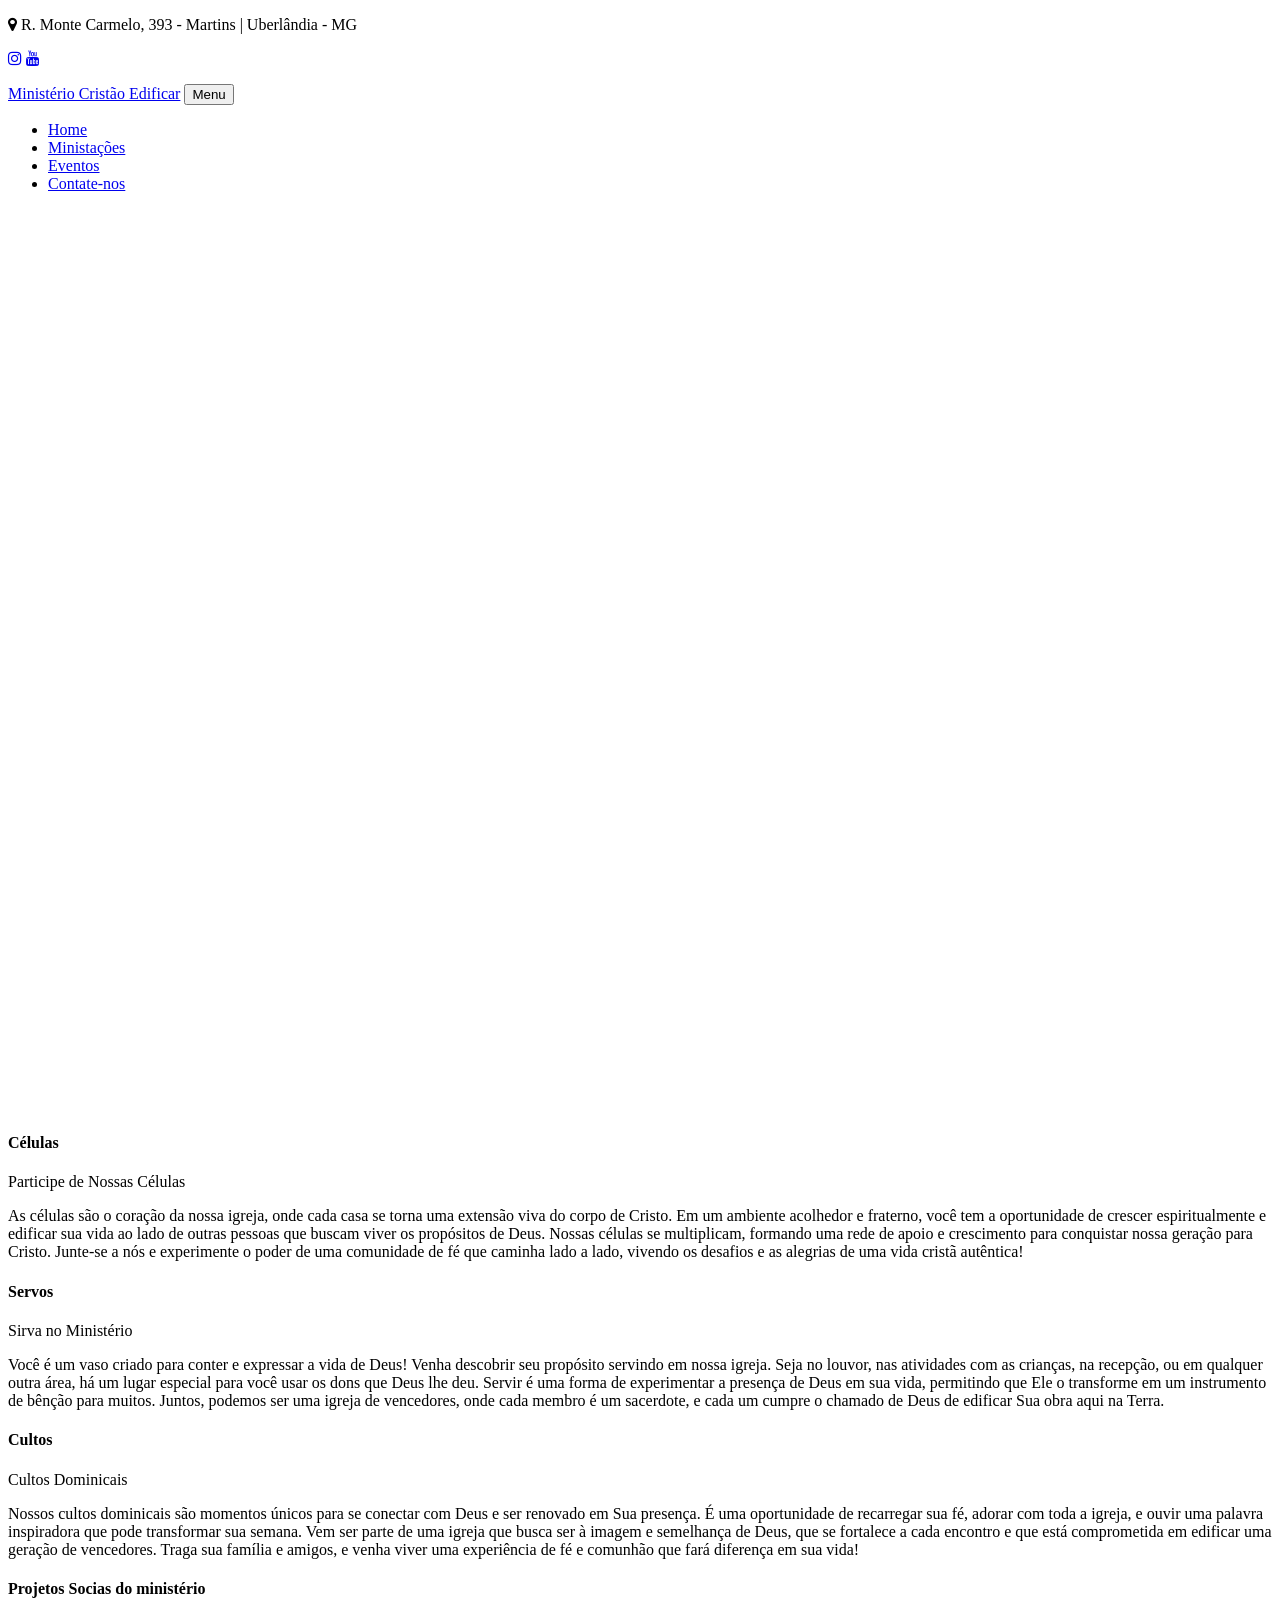
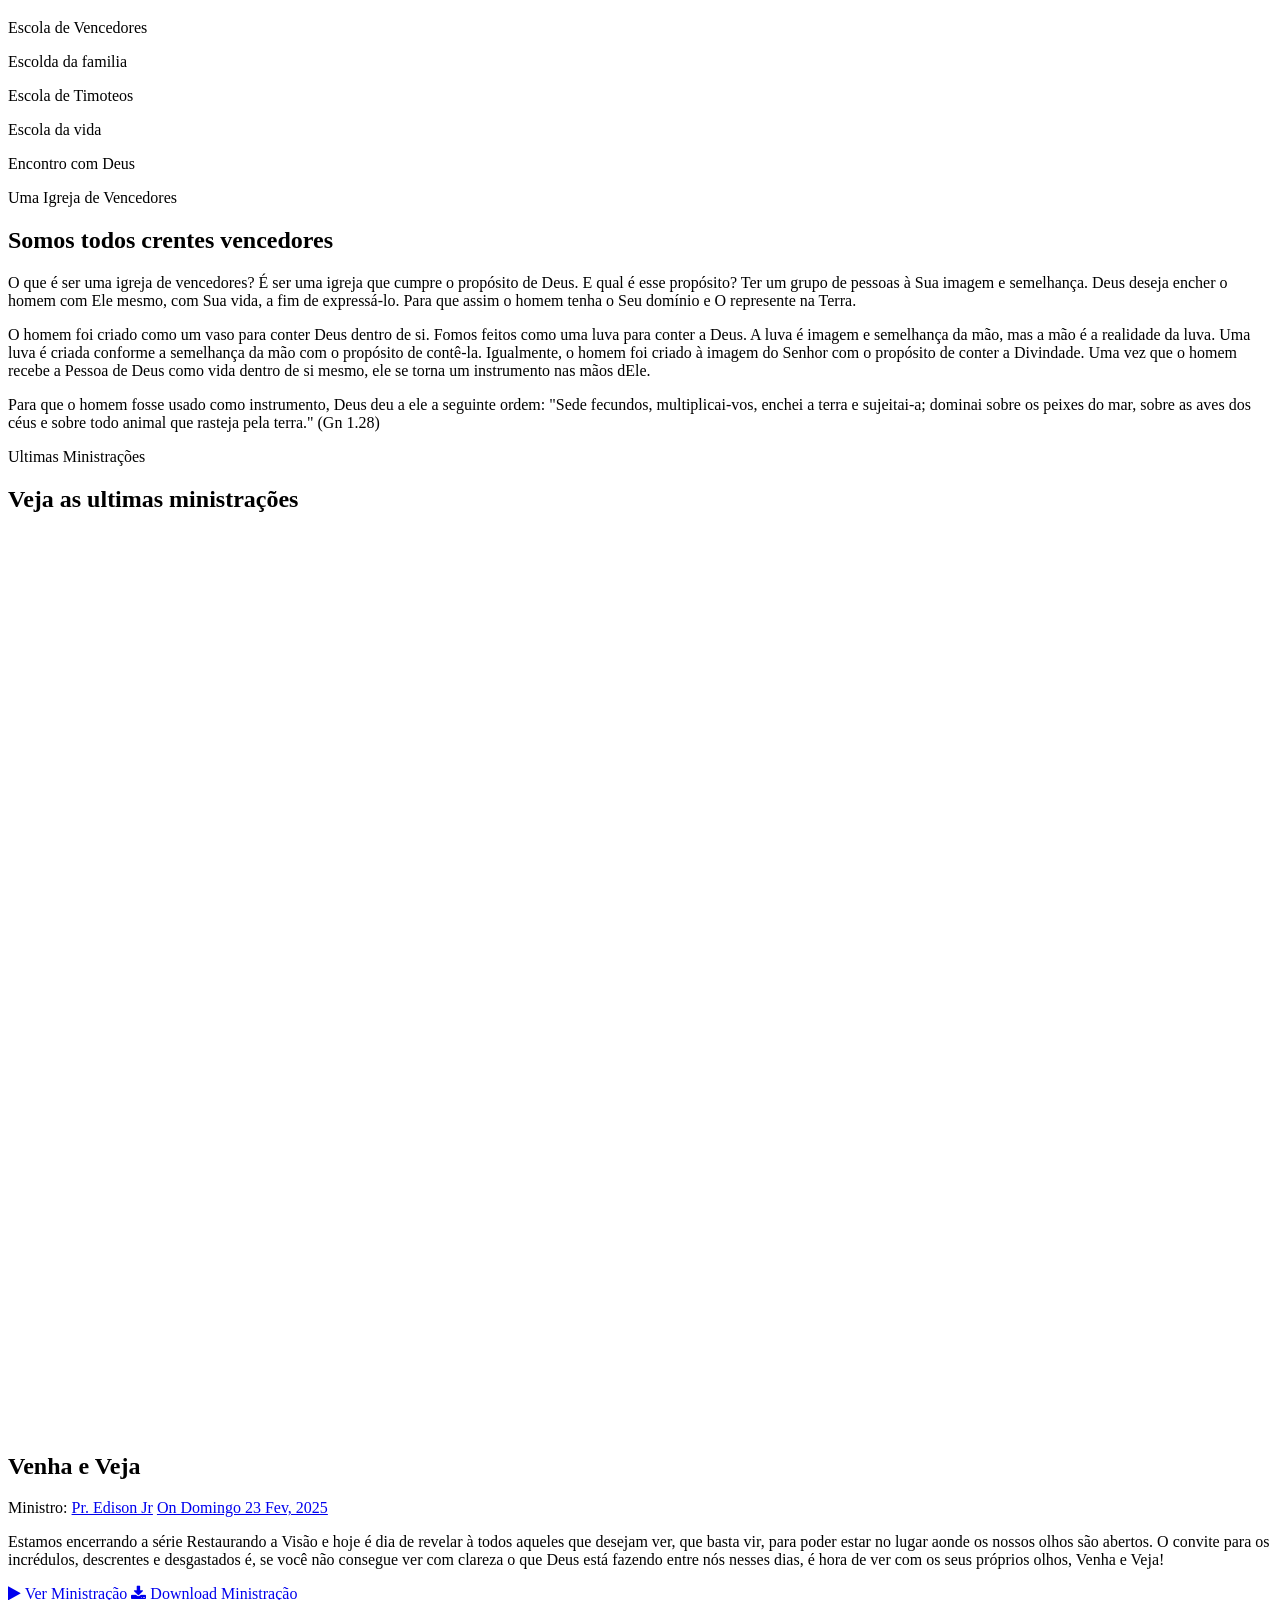
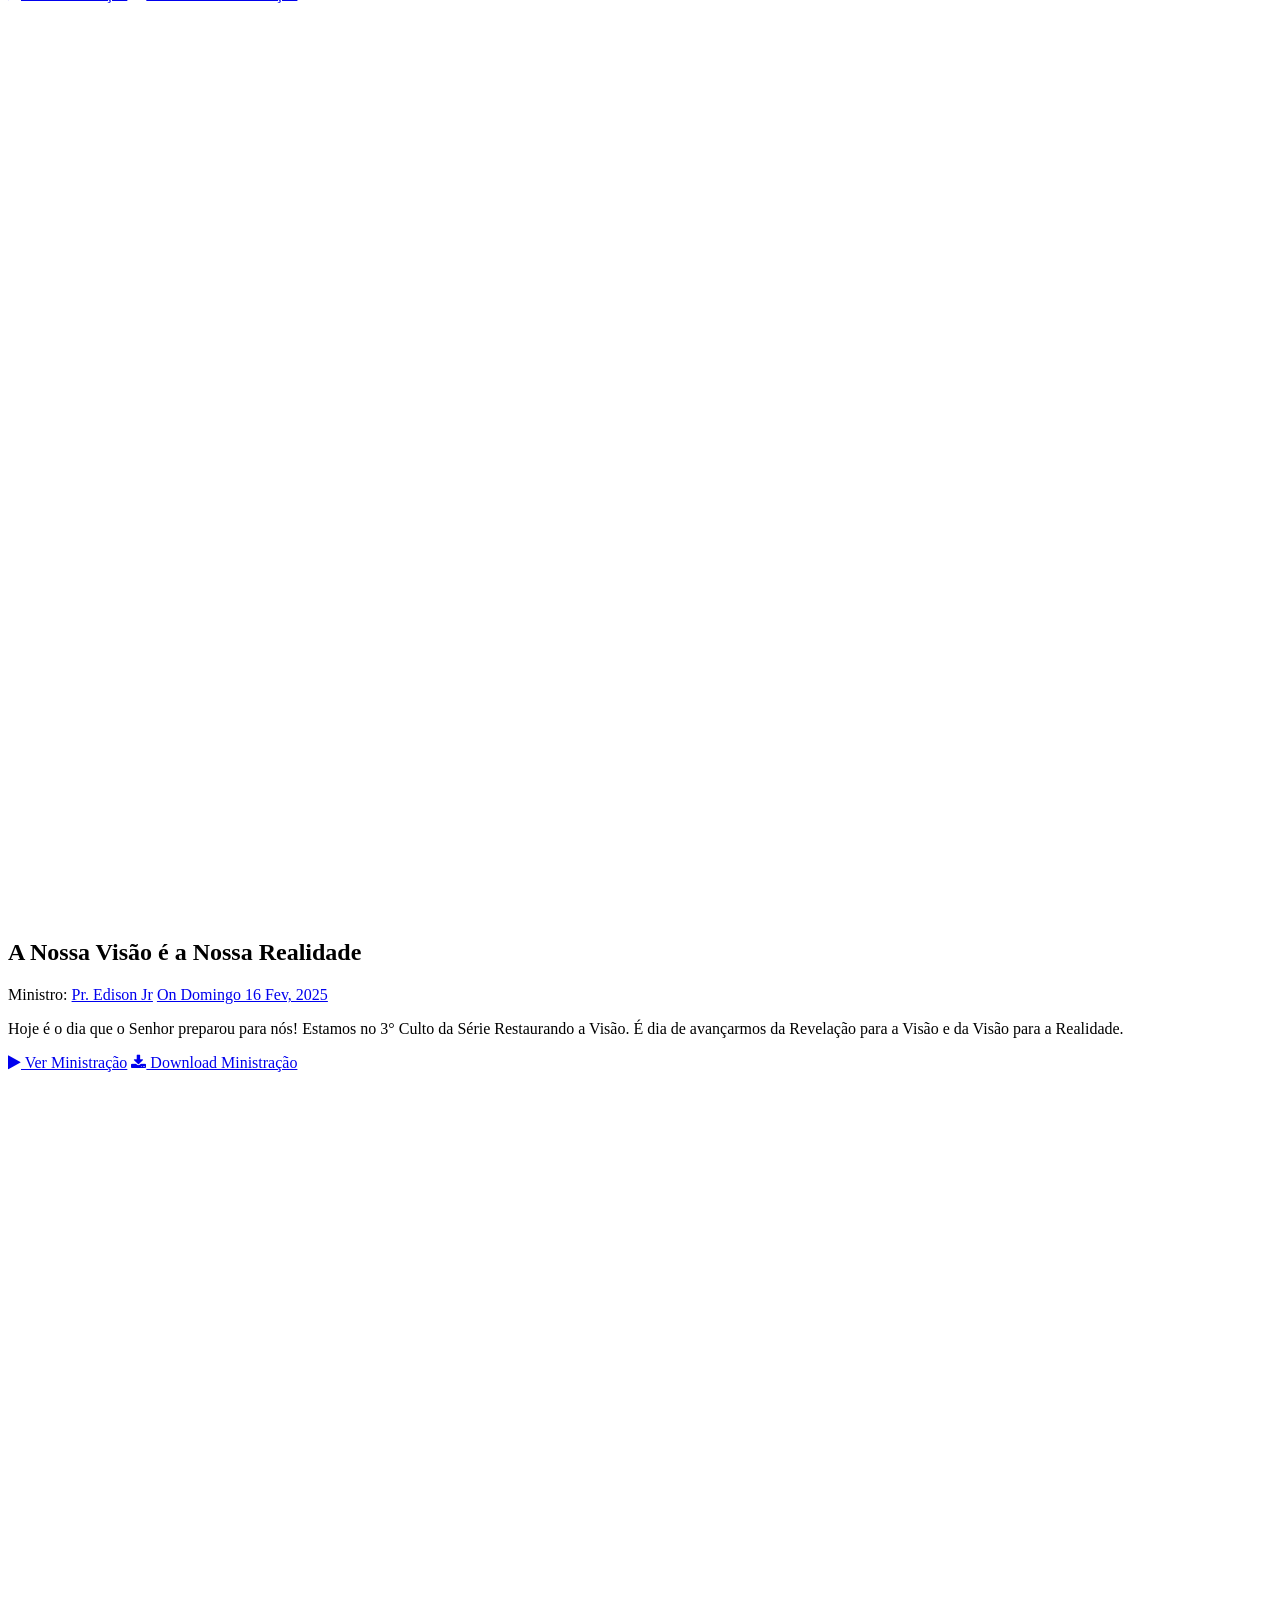
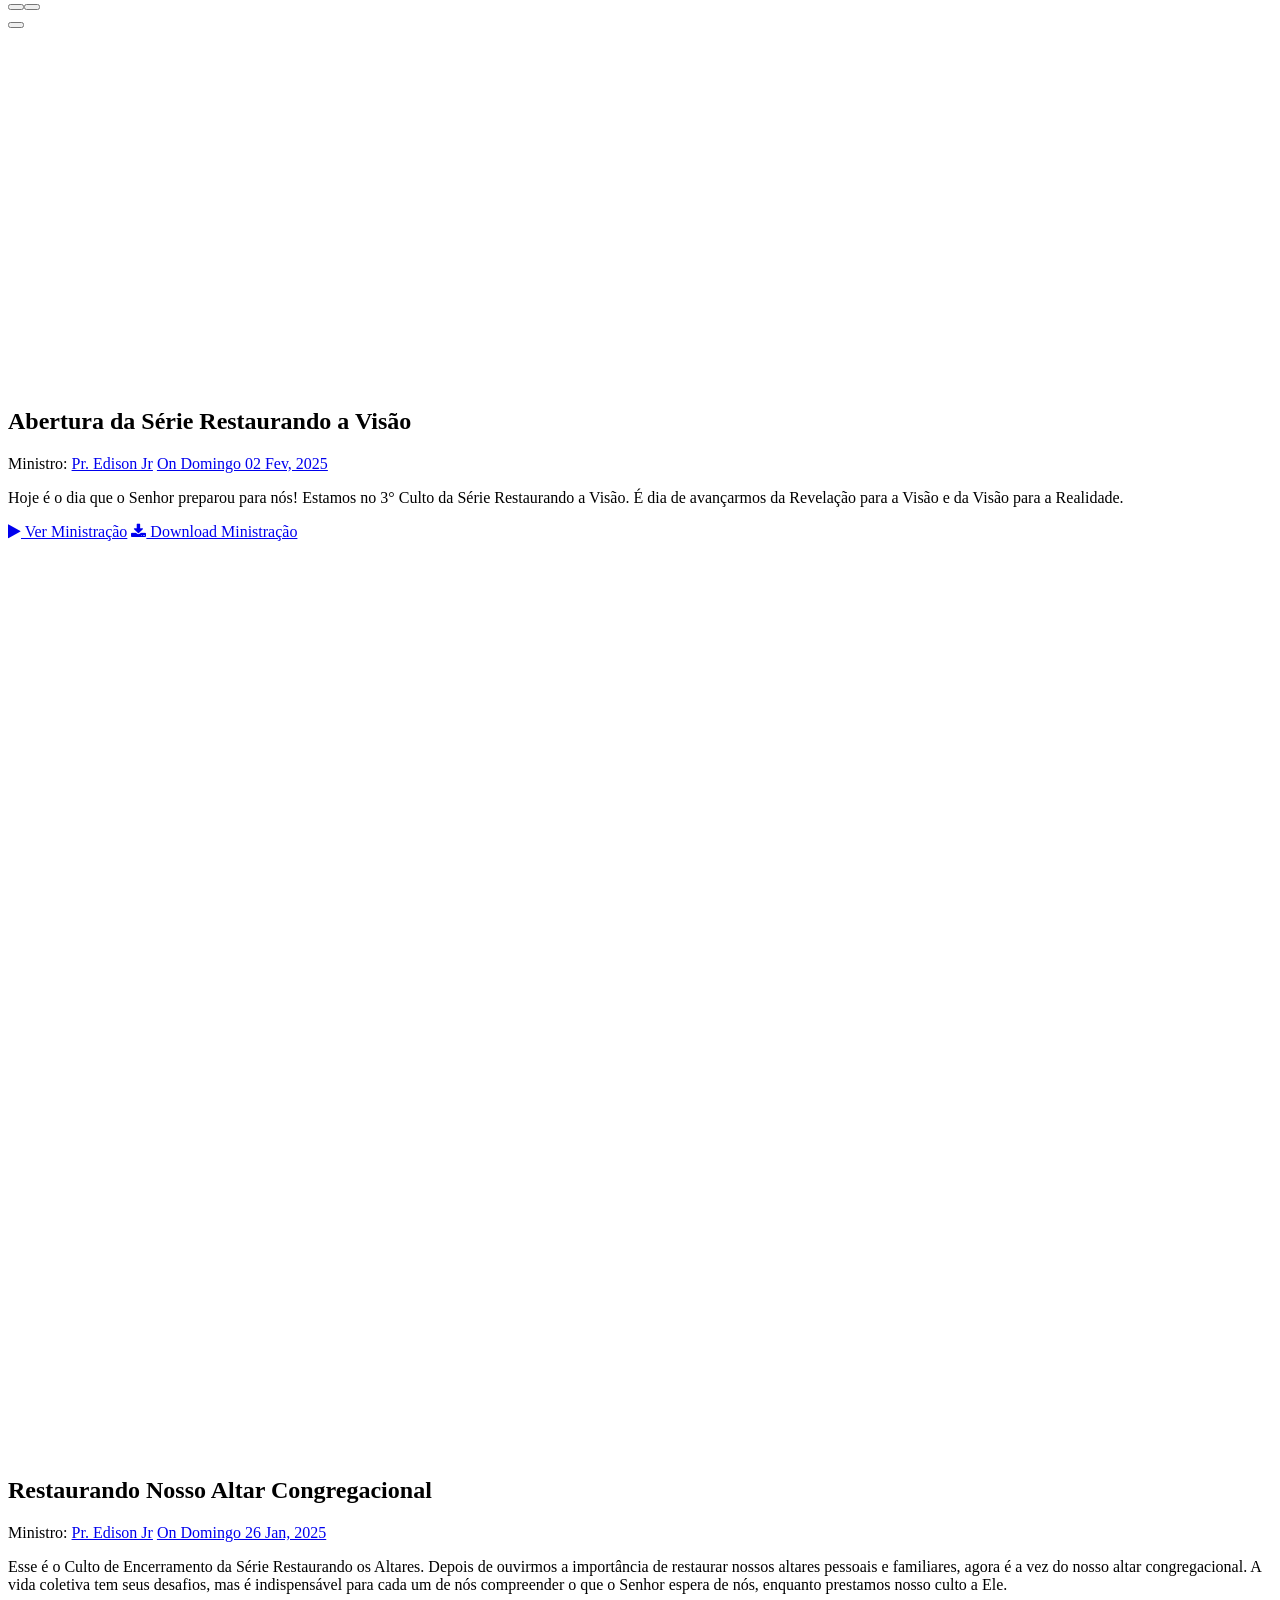
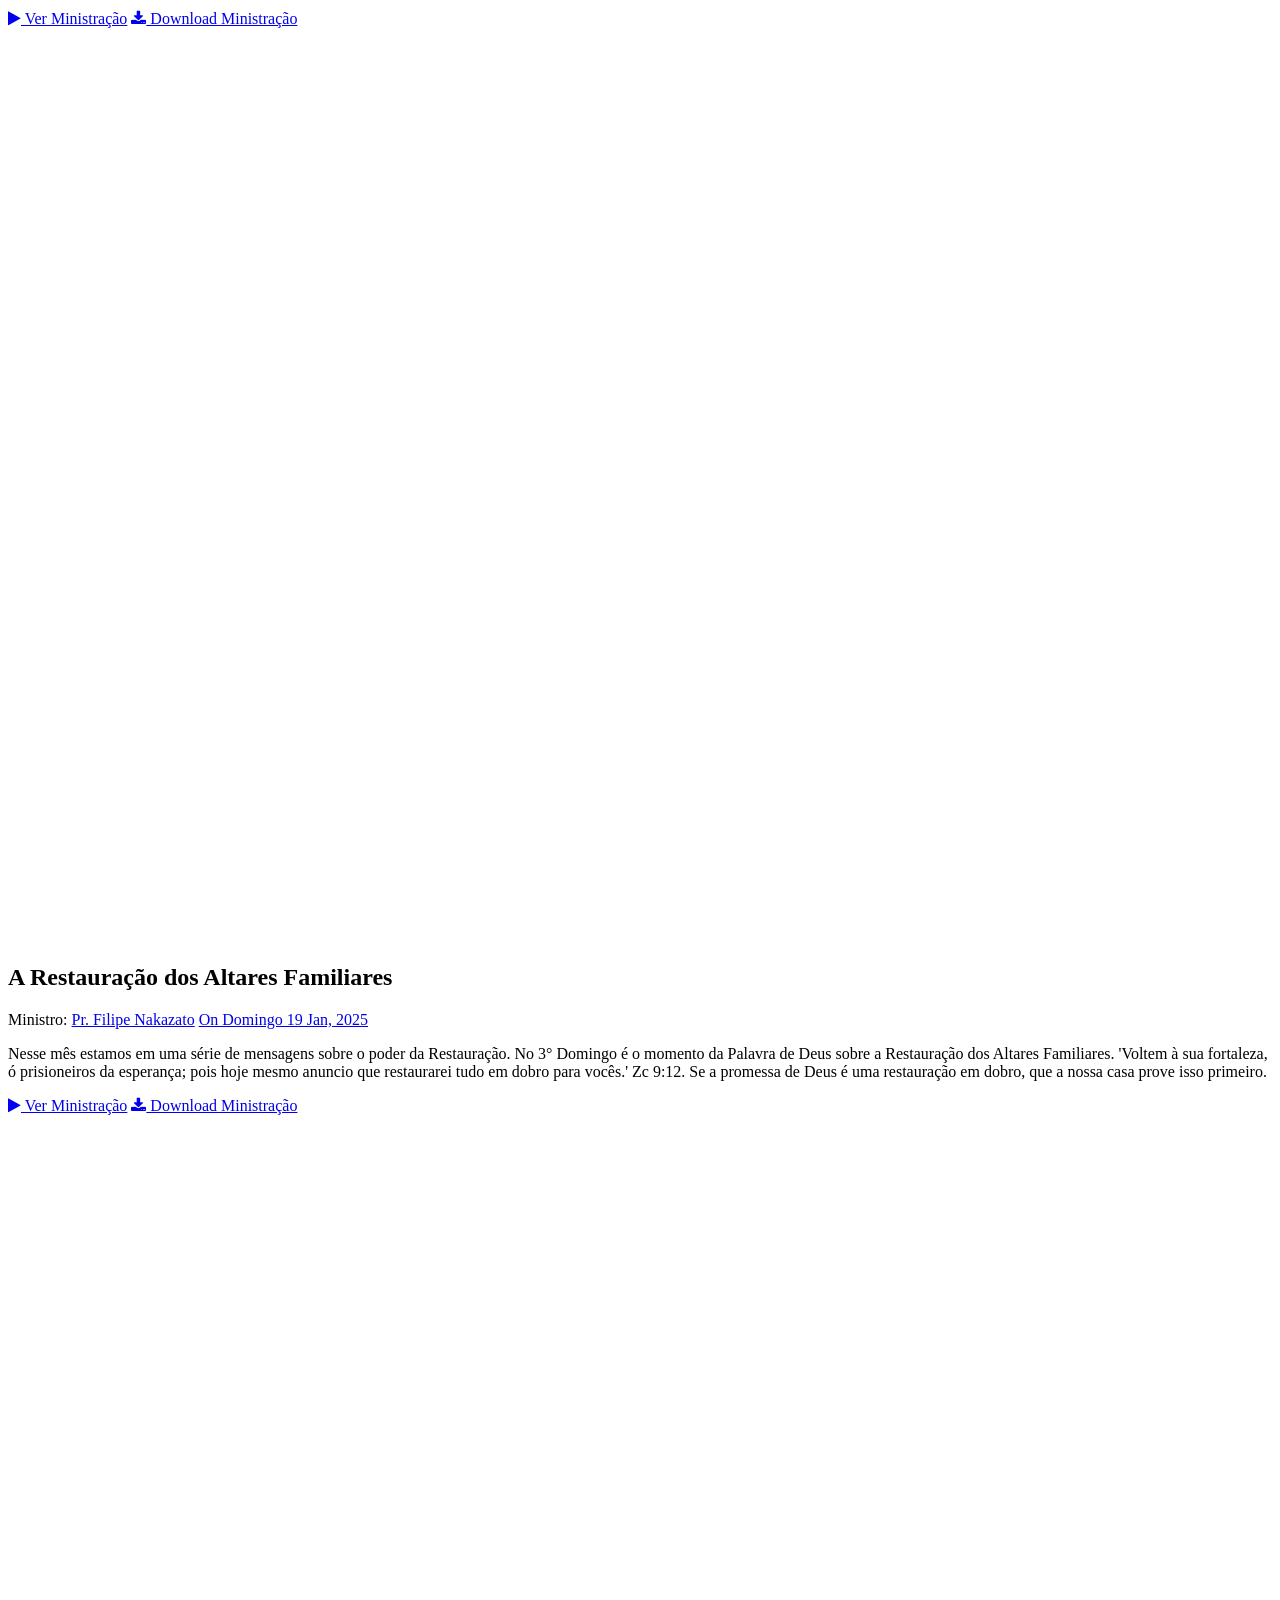
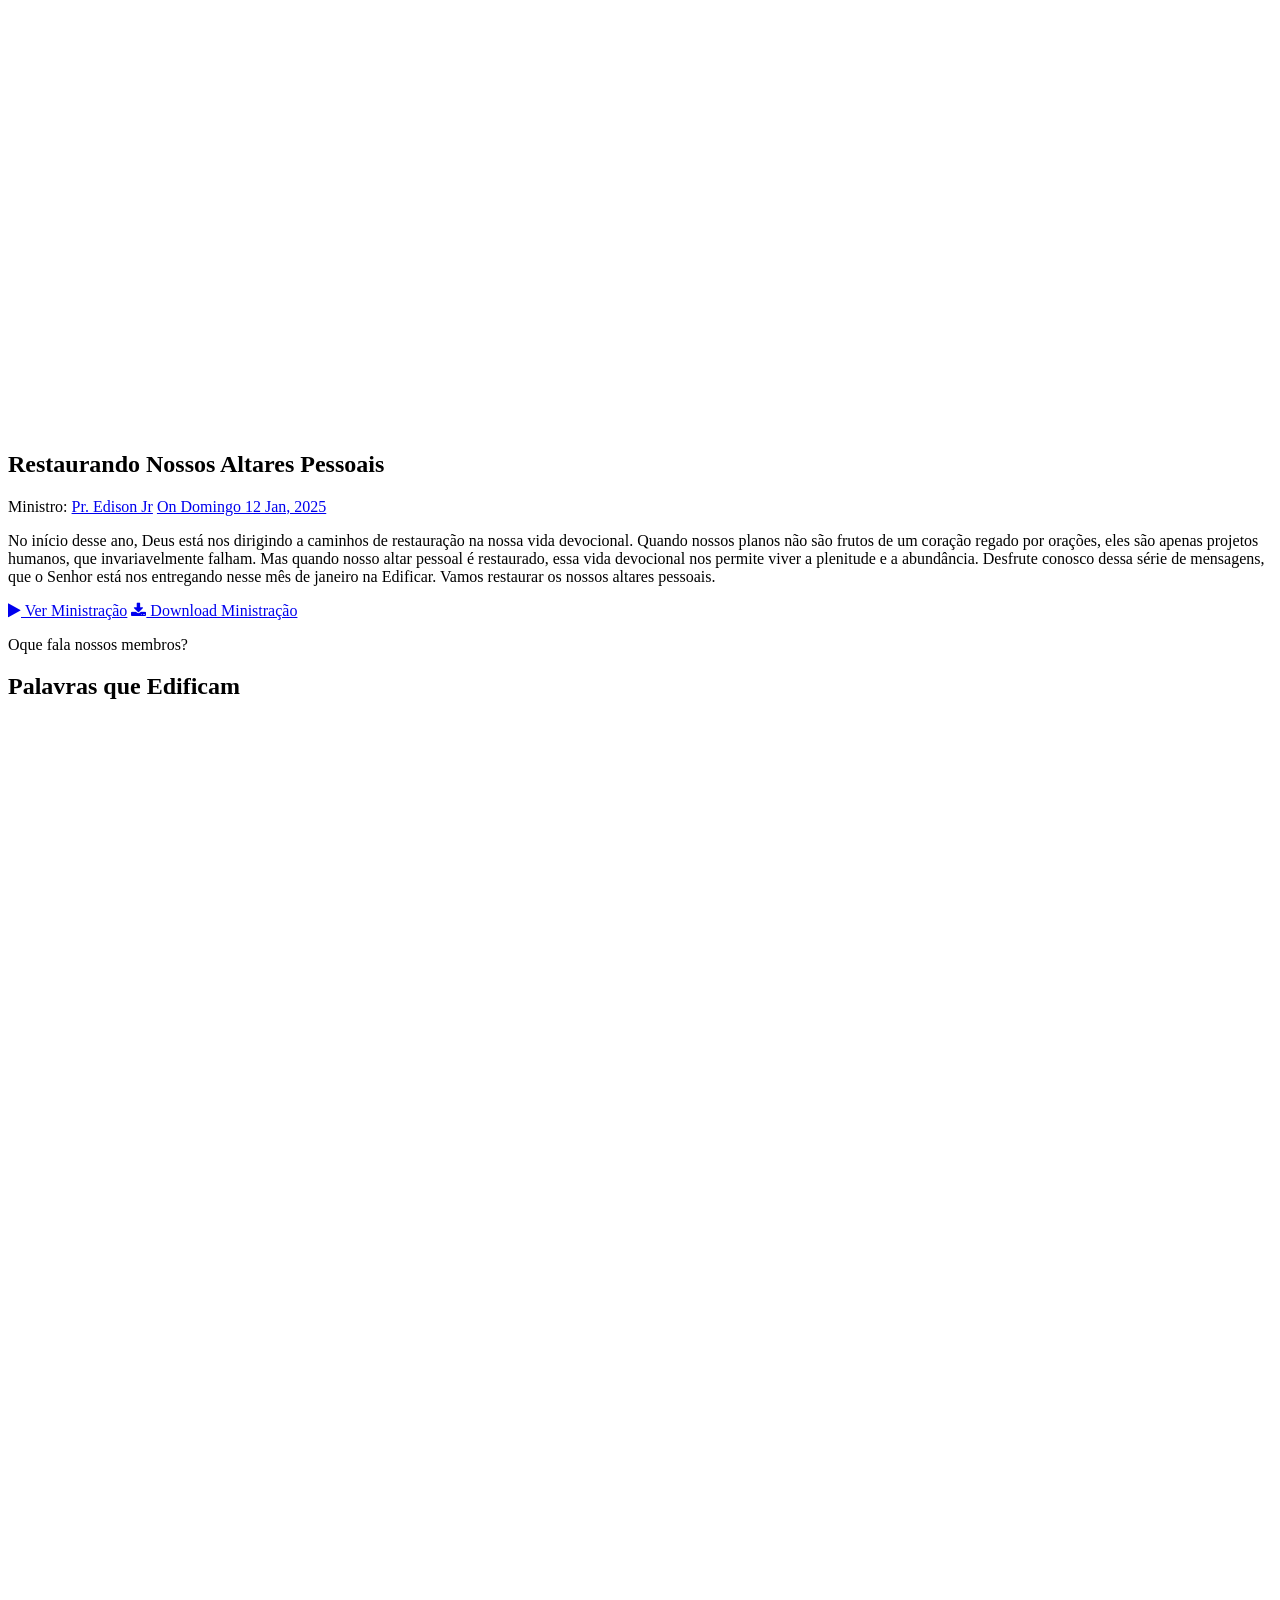
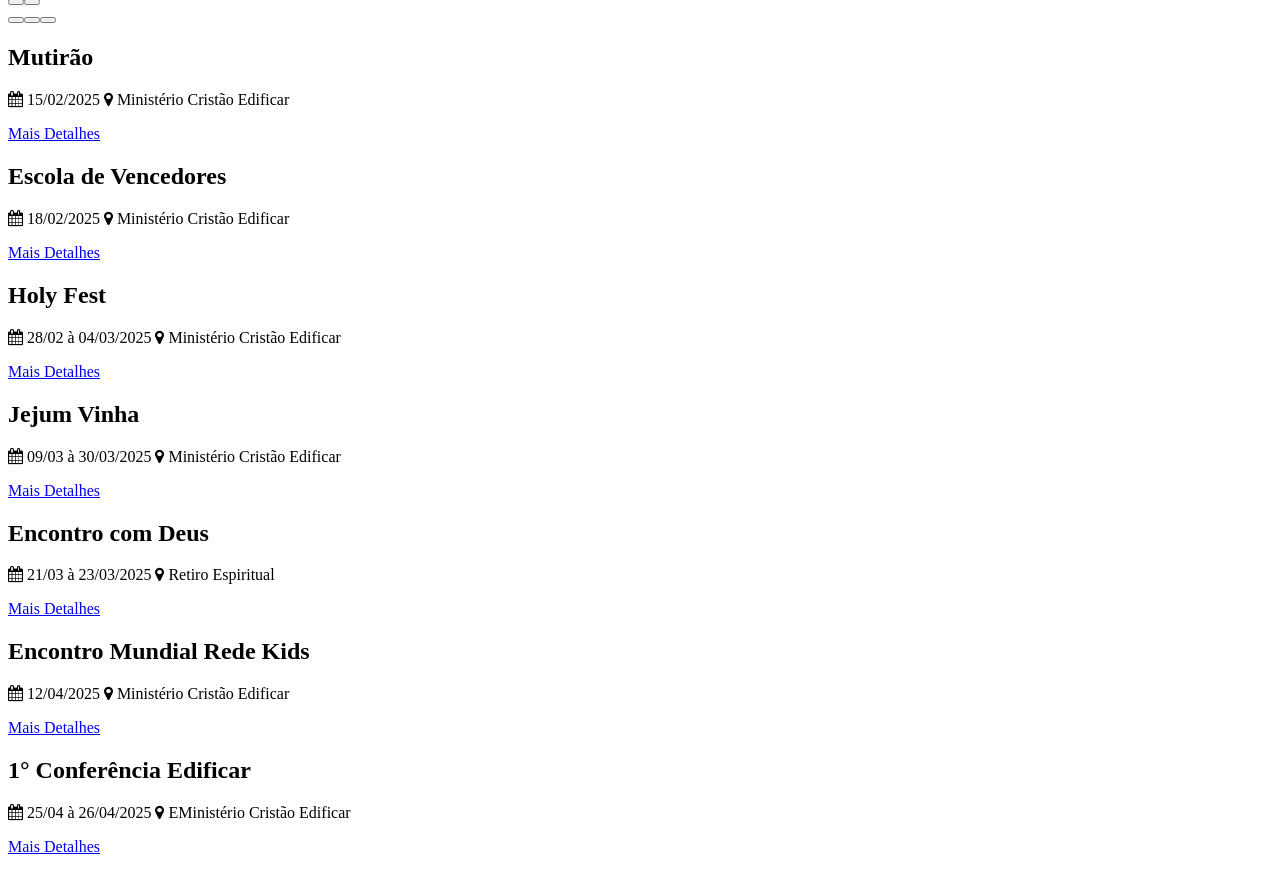
==== index.html @ 75fe92c4 "Add files via upload" ====
<!DOCTYPE html>
<!-- saved from url=(0055)https://preview.colorlib.com/theme/salvation/index.html -->
<html lang="pt-br">
	<head><meta http-equiv="Content-Type" content="text/html; charset=UTF-8">
	<title>Ministério Cristão Edificar</title>
	<meta name="viewport" content="width=device-width, initial-scale=1, shrink-to-fit=no">
	<link href="./index_files/css2" rel="stylesheet">
	<link rel="stylesheet" href="./index_files/font-awesome.min.css">
	<link rel="stylesheet" href="./index_files/animate.css">
	<link rel="stylesheet" href="./index_files/owl.carousel.min.css">
	<link rel="stylesheet" href="./index_files/owl.theme.default.min.css">
	<link rel="stylesheet" href="./index_files/magnific-popup.css">
	<link rel="stylesheet" href="./index_files/bootstrap-datepicker.css">
	<link rel="stylesheet" href="./index_files/jquery.timepicker.css">
	<link rel="stylesheet" href="./index_files/flaticon.css">
	<link rel="stylesheet" href="./index_files/style.css">
	<link rel="stylesheet" href="https://cdnjs.cloudflare.com/ajax/libs/font-awesome/4.7.0/css/font-awesome.min.css">

</head>
<body>

	<div class="wrap">
		<div class="container">
			<div class="row">
				<div class="col-md-6 d-flex align-items-center">
					<p class="mb-0 location">
						<span class="fa fa-map-marker mr-2" id="wrap-location-icon"></span>
						<span id="wrap-address"></span>
					</p>
				</div>
				<div class="col-md-6 d-flex justify-content-md-end">
					<div class="social-media">
						<p class="mb-0 d-flex">
							<a href="#" id="wrap-instagram" class="d-flex align-items-center justify-content-center"><span class="fa fa-instagram"><i class="sr-only">Instagram</i></span></a>
							<a href="#" id="wrap-youtube" class="d-flex align-items-center justify-content-center"><span class="fa fa-youtube"><i class="sr-only">Youtube</i></span></a>
						</p>
					</div>
				</div>
			</div>
		</div>
	</div>

	<nav class="navbar navbar-expand-lg navbar-dark ftco_navbar bg-dark ftco-navbar-light" id="ftco-navbar">
		<div class="container">
			<a class="navbar-brand" href="./index.html">Ministério Cristão Edificar</a>
			<button class="navbar-toggler" type="button" data-toggle="collapse" data-target="#ftco-nav" aria-controls="ftco-nav" aria-expanded="false" aria-label="Toggle navigation">
				<span class="oi oi-menu"></span> Menu
			</button>

			<div class="collapse navbar-collapse" id="ftco-nav">
				<ul class="navbar-nav ml-auto">
					<li class="nav-item"><a href="./index.html" class="nav-link">Home</a></li>
					<li class="nav-item"><a href="./ministracoes.html" class="nav-link">Ministações</a></li>
					<li class="nav-item"><a href="./eventos.html" class="nav-link">Eventos</a></li>
					<li class="nav-item"><a href="./contato.html" class="nav-link">Contate-nos</a></li>
				</ul>
			</div>
		</div>
	</nav>
	<!-- END nav -->

	

	<section class="hero-wrap js-fullheight" style="height: 785px;">
		<div class="home-slider js-fullheight owl-carousel owl-loaded owl-drag" style="height: 785px;">
			<div class="owl-item active" style="width: 1668.42px;">
				<div class="slider-item js-fullheight" style="background-image: url(&quot;images/bg_1.jpg&quot;); height: 785px;">
					<div class="overlay"></div>
					<div class="container">
						<div class="row no-gutters slider-text js-fullheight align-items-center justify-content-center" style="height: 785px;">
							<div class="col-md-8 ftco-animate fadeInUp ftco-animated">
								<div class="text mt-md-5 w-100 text-center">
									<h1 class="mb-3">Nossa visão</h1>
									<p class="mb-4 pb-3">Nosso encargo é edificar uma Igreja de vencedores onde cada membro é um sacerdote e cada casa uma extensão da igreja, conquistando assim a nossa geração para Cristo, através das células que se multiplicam uma vez ao ano.</p>
									<!-- <p class="mb-0"><a href="https://preview.colorlib.com/theme/salvation/index.html#" class="btn btn-primary py-3 px-2 px-md-4">Become A Volunteer</a></p> -->
								</div>
							</div>
						</div>
					</div>
				</div>
			</div>
		</div>
	</section>

	<section class="ftco-section ftco-no-pb ftco-no-pt">
		<div class="container">
			<div class="row no-gutters">
				<div class="col-md-8 d-flex">
					<div class="row no-gutters">
						<div class="col-md-4">
							<div class="services-2">
								<div class="icon"><span class="flaticon-church"></span></div>
								<div class="text">
									<h4>Células</h4>
									<span class="subheading">Participe de Nossas Células</span>
									<p>As células são o coração da nossa igreja, onde cada casa se torna uma extensão viva do corpo de Cristo.
										Em um ambiente acolhedor e fraterno, você tem a oportunidade de crescer espiritualmente e edificar sua vida ao lado de outras pessoas que buscam viver os propósitos de Deus.
										Nossas células se multiplicam, formando uma rede de apoio e crescimento para conquistar nossa geração para Cristo. Junte-se a nós e experimente o poder de uma comunidade de fé que caminha lado a lado, vivendo os desafios e as alegrias de uma vida cristã autêntica!</p>
								</div>
							</div>
						</div>
						<div class="col-md-4">
							<div class="services-2">
								<div class="icon"><span class="flaticon-pray"></span></div>
								<div class="text">
									<h4>Servos</h4>
									<span class="subheading">Sirva no Ministério</span>
									<p>Você é um vaso criado para conter e expressar a vida de Deus!
										Venha descobrir seu propósito servindo em nossa igreja. Seja no louvor, nas atividades com as crianças, na recepção, ou em qualquer outra área, há um lugar especial para você usar os dons que Deus lhe deu.
										Servir é uma forma de experimentar a presença de Deus em sua vida, permitindo que Ele o transforme em um instrumento de bênção para muitos. Juntos, podemos ser uma igreja de vencedores, onde cada membro é um sacerdote, e cada um cumpre o chamado de Deus de edificar Sua obra aqui na Terra.</p>
								</div>
							</div>
						</div>
						<div class="col-md-4">
							<div class="services-2">
								<div class="icon"><span class="flaticon-love"></span></div>
								<div class="text">
									<h4>Cultos</h4>
									<span class="subheading">Cultos Dominicais</span>
									<p>Nossos cultos dominicais são momentos únicos para se conectar com Deus e ser renovado em Sua presença.
										É uma oportunidade de recarregar sua fé, adorar com toda a igreja, e ouvir uma palavra inspiradora que pode transformar sua semana.
										Vem ser parte de uma igreja que busca ser à imagem e semelhança de Deus, que se fortalece a cada encontro e que está comprometida em edificar uma geração de vencedores. Traga sua família e amigos, e venha viver uma experiência de fé e comunhão que fará diferença em sua vida!</p>
								</div>
							</div>
						</div>
					</div>
				</div>
				<div class="col-md-4 d-flex">
					<div class="services-2 services-block">
						<div class="text">
							<h4>Projetos Socias do ministério</h4>
							<p>Escola de Vencedores</p>
							<p>Escolda da familia</p> 
							<p>Escola de Timoteos</p>
							<p>Escola da vida</p>
							<p>Encontro com Deus</p>
						</div>
					</div>
				</div>
			</div>
		</div>
	</section>

	<section class="ftco-section ftco-no-pt ftco-no-pb bg-light">
		<div class="container">
			<div class="row d-flex">
				<div class="col-md-6 d-flex">
					<div class="img img-video d-flex align-self-stretch align-items-center justify-content-center justify-content-md-center mb-4 mb-sm-0" style="background-image:url(images/about-3.jpg);">
					</div>
				</div>
				<div class="col-md-6 pl-md-5 py-md-5">
					<div class="heading-section pt-md-5 mb-4">
						<span class="subheading">Uma Igreja de Vencedores</span>
						<h2 class="mb-5">Somos todos crentes vencedores</h2>
						<p>O que é ser uma igreja de vencedores? É ser uma igreja que cumpre o propósito de Deus. E qual é esse propósito? Ter um grupo de pessoas à Sua imagem e semelhança. Deus deseja encher o homem com Ele mesmo, com Sua vida, a fim de expressá-lo. Para que assim o homem tenha o Seu domínio e O represente na Terra.</p>
						<p>O homem foi criado como um vaso para conter Deus dentro de si. Fomos feitos como uma luva para conter a Deus. A luva é imagem e semelhança da mão, mas a mão é a realidade da luva. Uma luva é criada conforme a semelhança da mão com o propósito de contê-la. Igualmente, o homem foi criado à imagem do Senhor com o propósito de conter a Divindade. Uma vez que o homem recebe a Pessoa de Deus como vida dentro de si mesmo, ele se torna um instrumento nas mãos dEle.</p>
						<p>Para que o homem fosse usado como instrumento, Deus deu a ele a seguinte ordem: "Sede fecundos, multiplicai-vos, enchei a terra e sujeitai-a; dominai sobre os peixes do mar, sobre as aves dos céus e sobre todo animal que rasteja pela terra." (Gn 1.28)</p>
						<!-- <p><a href="https://preview.colorlib.com/theme/salvation/index.html#" class="btn btn-primary">Learn More</a></p> -->
					</div>
				</div>
			</div>
		</div>
	</section>

	<!-- <section class="ftco-counter bg-primary" id="section-counter">
		<div class="container">
			<div class="row">
				<div class="col-md-3 mb-5 mb-md-0 text-center text-md-left">
					<h2 class="font-weight-bold" style="color: #fff; font-size: 22px; text-transform: uppercase;">We're on a mission to help all your problems</h2>
				</div>
				<div class="col-md-9">
					<div class="row">
						<div class="col-md-6 col-lg-3 d-flex justify-content-center counter-wrap ftco-animate">
							<div class="block-18 text-center">
								<div class="text">
									<strong class="number" data-number="1005000">0</strong>
								</div>
								<div class="text">
									<span>Members</span>
								</div>
							</div>
						</div>
						<div class="col-md-6 col-lg-3 d-flex justify-content-center counter-wrap ftco-animate">
							<div class="block-18 text-center">
								<div class="text">
									<strong class="number" data-number="65000">0</strong>
								</div>
								<div class="text">
									<span>Pastors</span>
								</div>
							</div>
						</div>
						<div class="col-md-6 col-lg-3 d-flex justify-content-center counter-wrap ftco-animate">
							<div class="block-18 text-center">
								<div class="text">
									<strong class="number" data-number="500000">0</strong>
								</div>
								<div class="text">
									<span>Donations</span>
								</div>
							</div>
						</div>
						<div class="col-md-6 col-lg-3 d-flex justify-content-center counter-wrap ftco-animate">
							<div class="block-18 text-center">
								<div class="text">
									<strong class="number" data-number="50">0</strong>
								</div>
								<div class="text">
									<span>Churches</span>
								</div>
							</div>
						</div>
					</div>
				</div>
			</div>
		</div>
	</section> -->

	<section class="ftco-section">
		<div class="container">
			<div class="row justify-content-center pb-5 mb-3">
				<div class="col-md-7 heading-section text-center ftco-animate">
					<span class="subheading">Ultimas Ministrações</span>
					<h2>Veja as ultimas ministrações</h2>
				</div>
			</div>
			<!-- Carregando as ministrações -->
			<div id="video-list"></div>
			
	</section>

	<section class="ftco-section testimony-section">
		<div class="overlay"></div>
		<div class="container">
			<div class="row justify-content-center pb-5">
				<div class="col-md-7 heading-section heading-section-white text-center ftco-animate">
					<span class="subheading">Oque fala nossos membros?</span>
					<h2>Palavras que Edificam</h2>
				</div>
			</div>
			<div class="row ftco-animate">
				<div class="col-md-12">
					<div class="carousel-testimony owl-carousel owl-loaded owl-drag">
						
					<div class="owl-stage-outer"><div class="owl-stage" style="transition: all; width: 4767px; transform: translate3d(-866px, 0px, 0px);"><div class="owl-item cloned" style="width: 403.337px; margin-right: 30px;"><div class="item">
							<div class="testimony-wrap d-md-flex">
								<div class="user-img" style="background-image: url(images/person_3.jpg)">
								</div>
								<div class="text pl-md-4">
									<span class="quote d-flex align-items-center justify-content-center">
										<i class="fa fa-quote-left"></i>
									</span>
									<p>Far far away, behind the word mountains, far from the countries Vokalia and Consonantia, there live the blind texts.</p>
									<p class="name">Mark Smith</p>
								</div>
							</div>
						</div></div><div class="owl-item cloned" style="width: 403.337px; margin-right: 30px;"><div class="item">
							<div class="testimony-wrap d-md-flex">
								<div class="user-img" style="background-image: url(images/person_4.jpg)">
								</div>
								<div class="text pl-md-4">
									<span class="quote d-flex align-items-center justify-content-center">
										<i class="fa fa-quote-left"></i>
									</span>
									<p>Far far away, behind the word mountains, far from the countries Vokalia and Consonantia, there live the blind texts.</p>
									<p class="name">Kyle Meyer</p>
								</div>
							</div>
						</div></div><div class="owl-item cloned active" style="width: 403.337px; margin-right: 30px;"><div class="item">
							<div class="testimony-wrap d-md-flex">
								<div class="user-img" style="background-image: url(images/person_1.jpg)">
								</div>
								<div class="text pl-md-4">
									<span class="quote d-flex align-items-center justify-content-center">
										<i class="fa fa-quote-left"></i>
									</span>
									<p>Far far away, behind the word mountains, far from the countries Vokalia and Consonantia, there live the blind texts.</p>
									<p class="name">John Doe</p>
								</div>
							</div>
						</div></div><div class="owl-item active center" style="width: 403.337px; margin-right: 30px;"><div class="item">
							<div class="testimony-wrap d-md-flex">
								<div class="user-img" style="background-image: url(images/person_1.jpg)">
								</div>
								<div class="text pl-md-4">
									<span class="quote d-flex align-items-center justify-content-center">
										<i class="fa fa-quote-left"></i>
									</span>
									<p>Far far away, behind the word mountains, far from the countries Vokalia and Consonantia, there live the blind texts.</p>
									<p class="name">Michael Fox</p>
								</div>
							</div>
						</div></div><div class="owl-item active" style="width: 403.337px; margin-right: 30px;"><div class="item">
							<div class="testimony-wrap d-md-flex">
								<div class="user-img" style="background-image: url(images/person_2.jpg)">
								</div>
								<div class="text pl-md-4">
									<span class="quote d-flex align-items-center justify-content-center">
										<i class="fa fa-quote-left"></i>
									</span>
									<p>Far far away, behind the word mountains, far from the countries Vokalia and Consonantia, there live the blind texts.</p>
									<p class="name">Mike Shawn</p>
								</div>
							</div>
						</div></div><div class="owl-item" style="width: 403.337px; margin-right: 30px;"><div class="item">
							<div class="testimony-wrap d-md-flex">
								<div class="user-img" style="background-image: url(images/person_3.jpg)">
								</div>
								<div class="text pl-md-4">
									<span class="quote d-flex align-items-center justify-content-center">
										<i class="fa fa-quote-left"></i>
									</span>
									<p>Far far away, behind the word mountains, far from the countries Vokalia and Consonantia, there live the blind texts.</p>
									<p class="name">Mark Smith</p>
								</div>
							</div>
						</div></div><div class="owl-item" style="width: 403.337px; margin-right: 30px;"><div class="item">
							<div class="testimony-wrap d-md-flex">
								<div class="user-img" style="background-image: url(images/person_4.jpg)">
								</div>
								<div class="text pl-md-4">
									<span class="quote d-flex align-items-center justify-content-center">
										<i class="fa fa-quote-left"></i>
									</span>
									<p>Far far away, behind the word mountains, far from the countries Vokalia and Consonantia, there live the blind texts.</p>
									<p class="name">Kyle Meyer</p>
								</div>
							</div>
						</div></div><div class="owl-item" style="width: 403.337px; margin-right: 30px;"><div class="item">
							<div class="testimony-wrap d-md-flex">
								<div class="user-img" style="background-image: url(images/person_1.jpg)">
								</div>
								<div class="text pl-md-4">
									<span class="quote d-flex align-items-center justify-content-center">
										<i class="fa fa-quote-left"></i>
									</span>
									<p>Far far away, behind the word mountains, far from the countries Vokalia and Consonantia, there live the blind texts.</p>
									<p class="name">John Doe</p>
								</div>
							</div>
						</div></div><div class="owl-item cloned" style="width: 403.337px; margin-right: 30px;"><div class="item">
							<div class="testimony-wrap d-md-flex">
								<div class="user-img" style="background-image: url(images/person_1.jpg)">
								</div>
								<div class="text pl-md-4">
									<span class="quote d-flex align-items-center justify-content-center">
										<i class="fa fa-quote-left"></i>
									</span>
									<p>Far far away, behind the word mountains, far from the countries Vokalia and Consonantia, there live the blind texts.</p>
									<p class="name">Michael Fox</p>
								</div>
							</div>
						</div></div><div class="owl-item cloned" style="width: 403.337px; margin-right: 30px;"><div class="item">
							<div class="testimony-wrap d-md-flex">
								<div class="user-img" style="background-image: url(images/person_2.jpg)">
								</div>
								<div class="text pl-md-4">
									<span class="quote d-flex align-items-center justify-content-center">
										<i class="fa fa-quote-left"></i>
									</span>
									<p>Far far away, behind the word mountains, far from the countries Vokalia and Consonantia, there live the blind texts.</p>
									<p class="name">Mike Shawn</p>
								</div>
							</div>
						</div></div><div class="owl-item cloned" style="width: 403.337px; margin-right: 30px;"><div class="item">
							<div class="testimony-wrap d-md-flex">
								<div class="user-img" style="background-image: url(images/person_3.jpg)">
								</div>
								<div class="text pl-md-4">
									<span class="quote d-flex align-items-center justify-content-center">
										<i class="fa fa-quote-left"></i>
									</span>
									<p>Far far away, behind the word mountains, far from the countries Vokalia and Consonantia, there live the blind texts.</p>
									<p class="name">Mark Smith</p>
								</div>
							</div>
						</div></div></div></div><div class="owl-nav disabled"><button role="presentation" class="owl-prev"><span class="ion-ios-arrow-back"></span></button><button role="presentation" class="owl-next"><span class="ion-ios-arrow-forward"></span></button></div><div class="owl-dots"><button class="owl-dot active"><span></span></button><button class="owl-dot"><span></span></button><button class="owl-dot"><span></span></button><button class="owl-dot"><span></span></button><button class="owl-dot"><span></span></button></div></div>
				</div>
			</div>
		</div>
	</section>

	<!-- Ultimos Eventos -->
	<section class="ftco-section">
		<div class="container">
			<div id="event-list" class="row"></div>
		</div>
	</section>

	<section class="ftco-section ftco-no-pb ftco-no-pt">
		<div class="container-fluid px-md-0">
			<div class="row no-gutters justify-content-center pb-5 mb-3">
				<div class="col-md-7 heading-section text-center ftco-animate">
					<span class="subheading">Galeria</span>
					<h2>Nossa galeria de fotos</h2>
				</div>
			</div>
			<div class="row no-gutters">
				<div class="col-md-3">
					<a href="https://preview.colorlib.com/theme/salvation/images/gallery-1.jpg" class="image-popup img gallery ftco-animate" style="background-image: url(images/gallery-1.jpg);">
						<span class="overlay"></span>
					</a>
				</div>
				<div class="col-md-3">
					<a href="https://preview.colorlib.com/theme/salvation/images/gallery-2.jpg" class="image-popup img gallery ftco-animate" style="background-image: url(images/gallery-2.jpg);">
						<span class="overlay"></span>
					</a>
				</div>
				<div class="col-md-3">
					<a href="https://preview.colorlib.com/theme/salvation/images/gallery-3.jpg" class="image-popup img gallery ftco-animate" style="background-image: url(images/gallery-3.jpg);">
						<span class="overlay"></span>
					</a>
				</div>
				<div class="col-md-3">
					<a href="https://preview.colorlib.com/theme/salvation/images/gallery-4.jpg" class="image-popup img gallery ftco-animate" style="background-image: url(images/gallery-4.jpg);">
						<span class="overlay"></span>
					</a>
				</div>
				<div class="col-md-6">
					<a href="https://preview.colorlib.com/theme/salvation/images/gallery-5.jpg" class="image-popup img gallery ftco-animate" style="background-image: url(images/gallery-5.jpg);">
						<span class="overlay"></span>
					</a>
				</div>
				<div class="col-md-3">
					<a href="https://preview.colorlib.com/theme/salvation/images/gallery-6.jpg" class="image-popup img gallery ftco-animate" style="background-image: url(images/gallery-6.jpg);">
						<span class="overlay"></span>
					</a>
				</div>
				<div class="col-md-3">
					<a href="https://preview.colorlib.com/theme/salvation/images/gallery-7.jpg" class="image-popup img gallery ftco-animate" style="background-image: url(images/gallery-7.jpg);">
						<span class="overlay"></span>
					</a>
				</div>
			</div>
		</div>
	</section>



	<footer class="footer">
		<div class="container">
			<div class="row">
				<div class="col-md-8 col-lg-4 mb-4 mb-md-0">
					<h2 class="footer-heading" id="footer-title"></h2>
					<p id="footer-description"></p>
					<ul class="ftco-footer-social p-0">
						<li class="ftco-animate"><a href="#" id="footer-youtube" data-toggle="tooltip" data-placement="top" title="Youtube"><span class="fa fa-youtube"></span></a></li>
						<li class="ftco-animate"><a href="#" id="footer-instagram" data-toggle="tooltip" data-placement="top" title="Instagram"><span class="fa fa-instagram"></span></a></li>
					</ul>
				</div>
				<div class="col-md-8 col-lg-4 pl-lg-5 mb-4 mb-md-0">
					<h2 class="footer-heading">Links</h2>
					<ul class="list-unstyled">
						<li><a href="./index.html" class="py-2 d-block">Home</a></li>
						<li><a href="./ministracoes.html" class="py-2 d-block">Ministações</a></li>
						<li><a href="./eventos.html" class="py-2 d-block">Eventos</a></li>
						<li><a href="./contato.html" class="py-2 d-block">Contato</a></li>
					</ul>
				</div>
				<div class="col-md-8 col-lg-4 mb-4 mb-md-0">
					<h2 class="footer-heading">Contate-nos</h2>
					<div class="block-23 mb-3">
						<ul>
							<li><span class="icon fa fa-map"></span><span class="text" id="footer-address"></span></li>
							<li><a href="#" id="footer-phone-link"><span class="icon fa fa-phone"></span><span class="text" id="footer-phone"></span></a></li>
							<li><a href="#" id="footer-email-link"><span class="icon fa fa-envelope"></span><span class="text" id="footer-email"></span></a></li>
						</ul>
					</div>
				</div>
			</div>
			<div class="row mt-5">
				<div class="col-md-12 text-center">
					<p class="copyright">
						Copyright ©<script>document.write(new Date().getFullYear());</script> All rights reserved | Equipe de Desenvolvimento Edificar
					</p>
				</div>
			</div>
		</div>
	  </footer>
	  
	  
	  
	  
	  
	  
		<!-- loader -->
		<div id="ftco-loader" class="fullscreen default_cursor_cs"><svg class="circular" width="48px" height="48px"><circle class="path-bg" cx="24" cy="24" r="22" fill="none" stroke-width="4" stroke="#eeeeee"></circle><circle class="path" cx="24" cy="24" r="22" fill="none" stroke-width="4" stroke-miterlimit="10" stroke="#F96D00"></circle></svg></div>
		<script src="./files/js/ministracoesData.js"></script>
		<script src="./files/js/eventosData.js"></script>
		<script src="./files/js/footerData.js"></script>
		<script src="./files/js/wrapData.js"></script>
		<script src="./files/js/jquery.min.js"></script>
		<script src="./files/js/jquery-migrate-3.0.1.min.js"></script>
		<script src="./files/js/popper.min.js"></script>
		<script src="./files/js/bootstrap.min.js"></script>
		<script src="./files/js/jquery.easing.1.3.js"></script>
		<script src="./files/js/jquery.waypoints.min.js"></script>
		<script src="./files/js/jquery.stellar.min.js"></script>
		<script src="./files/js/jquery.animateNumber.min.js"></script>
		<script src="./files/js/bootstrap-datepicker.js"></script>
		<script src="./files/js/jquery.timepicker.min.js"></script>
		<script src="./files/js/owl.carousel.min.js"></script>
		<script src="./files/js/jquery.magnific-popup.min.js"></script>
		<script src="./files/js/scrollax.min.js"></script>
		<script src="./files/js/js"></script>
		<script src="./files/js/google-map.js"></script>
		<script src="./files/js/main.js"></script>
	  </body></html>
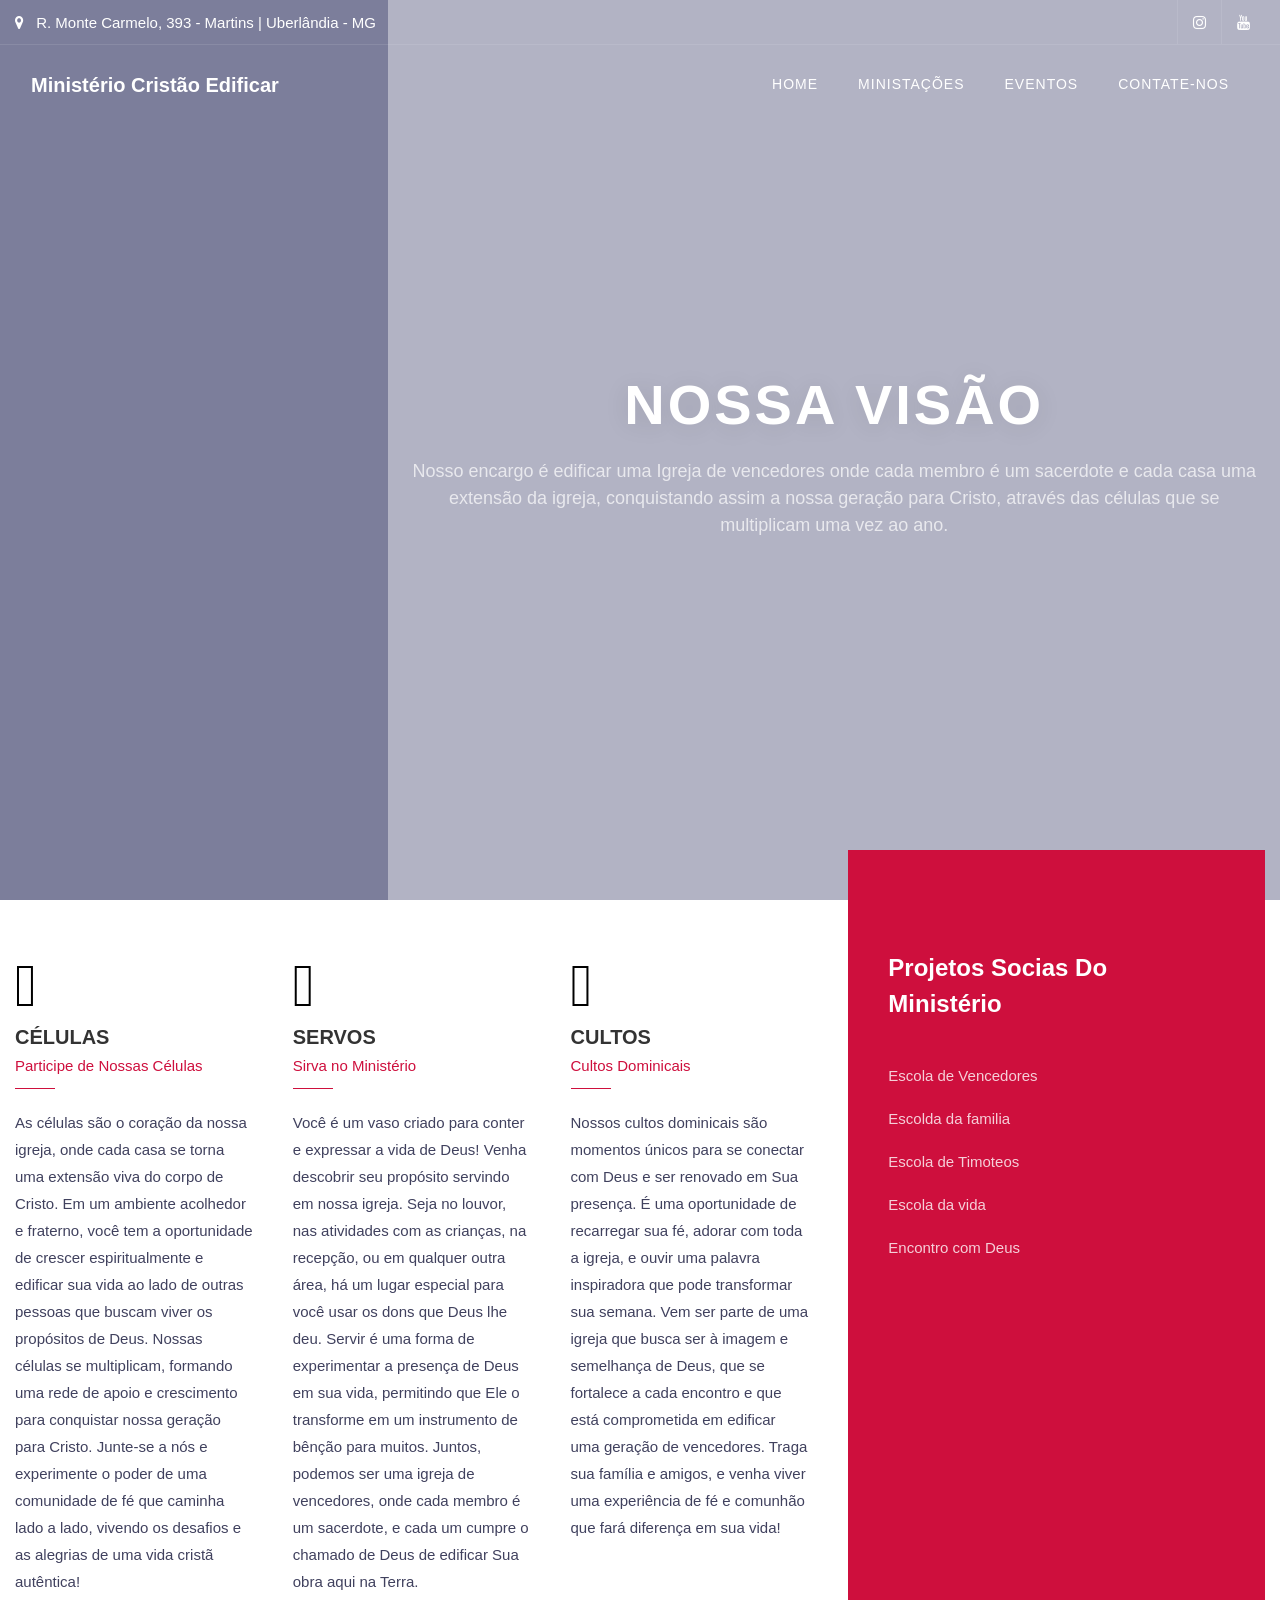
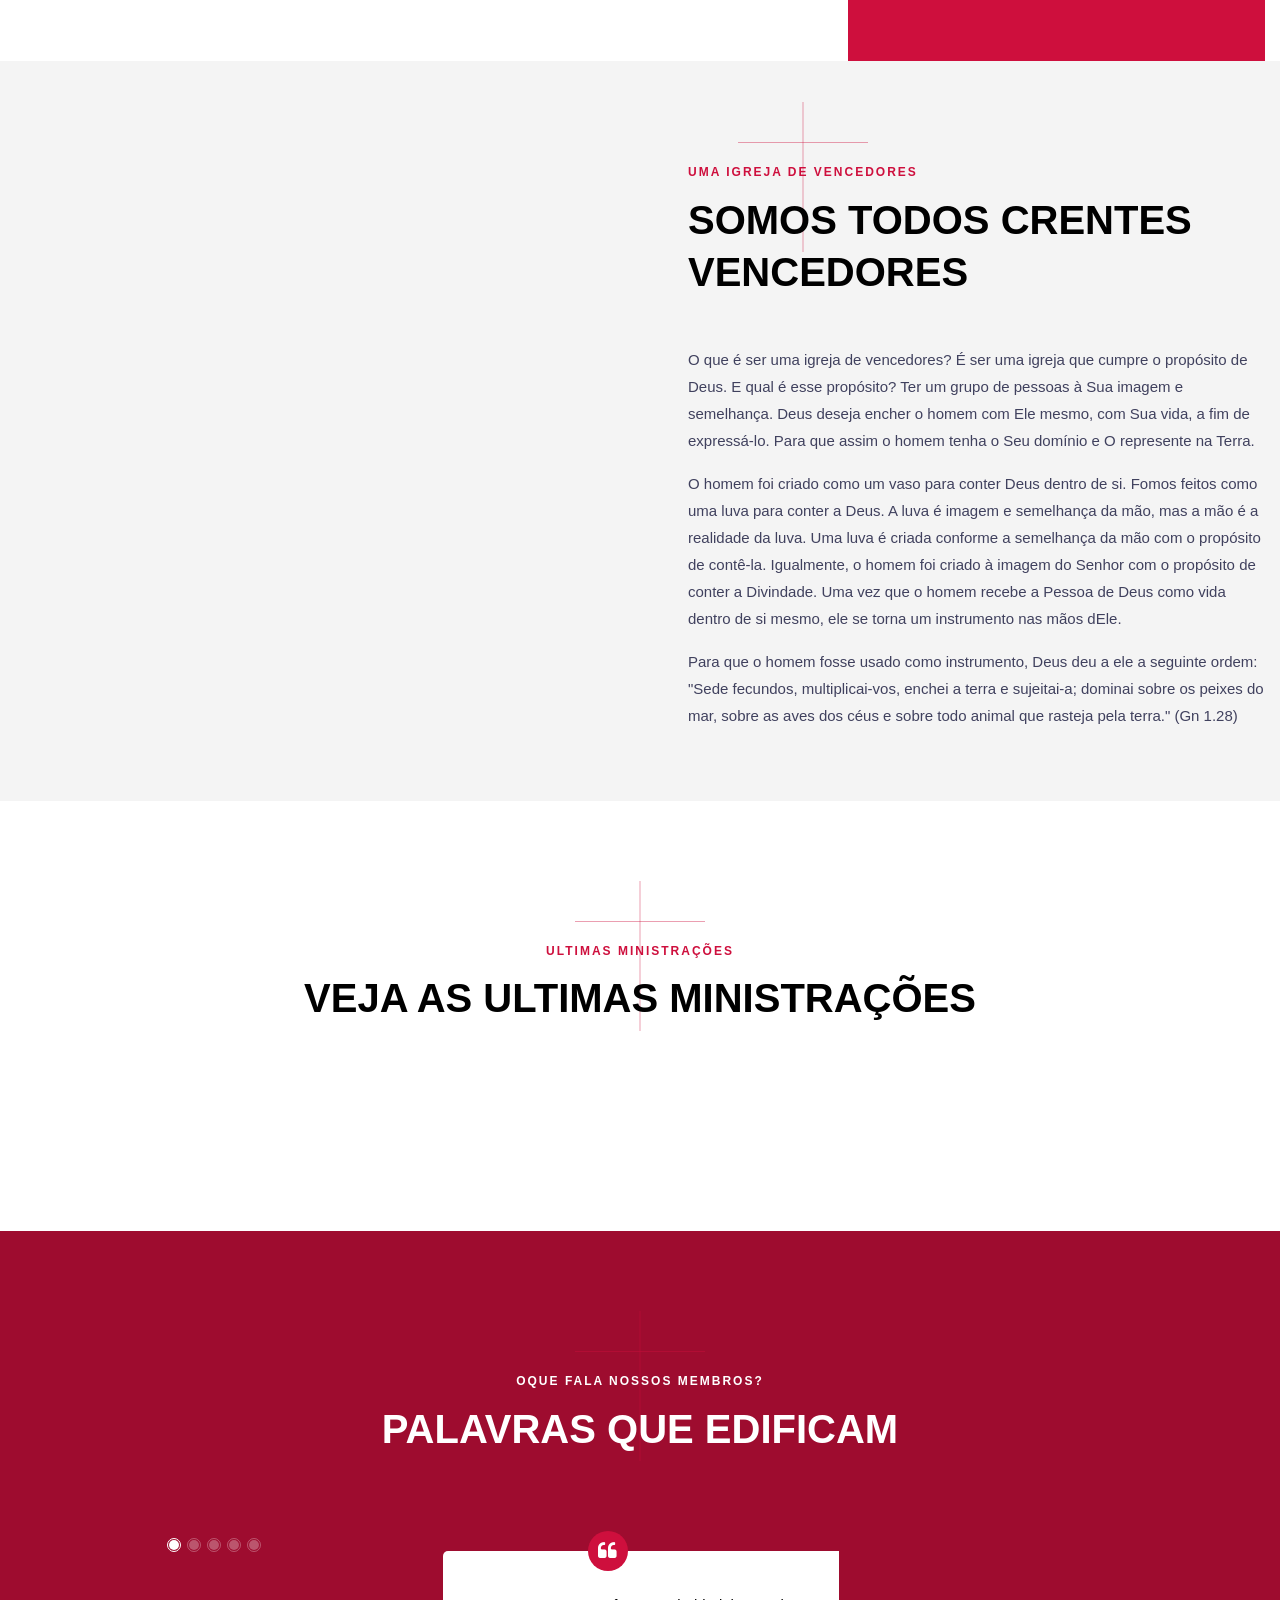
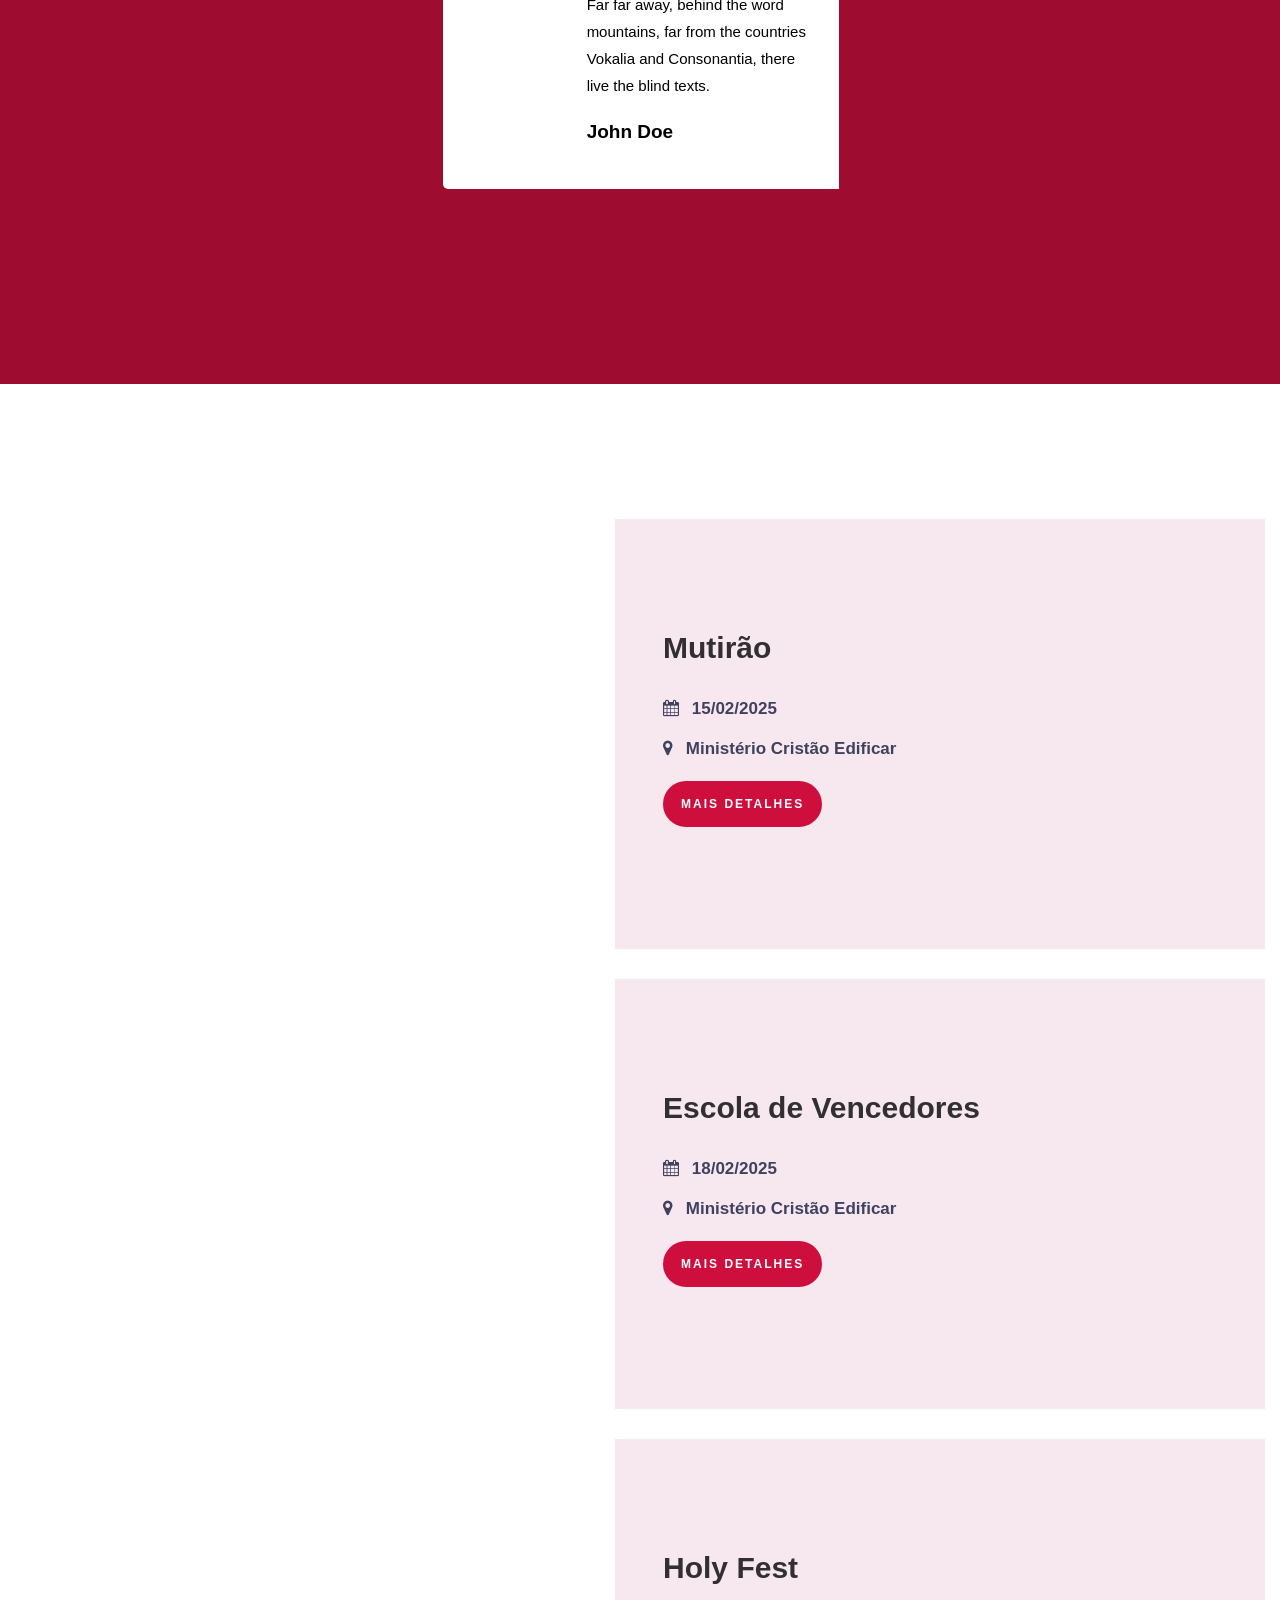
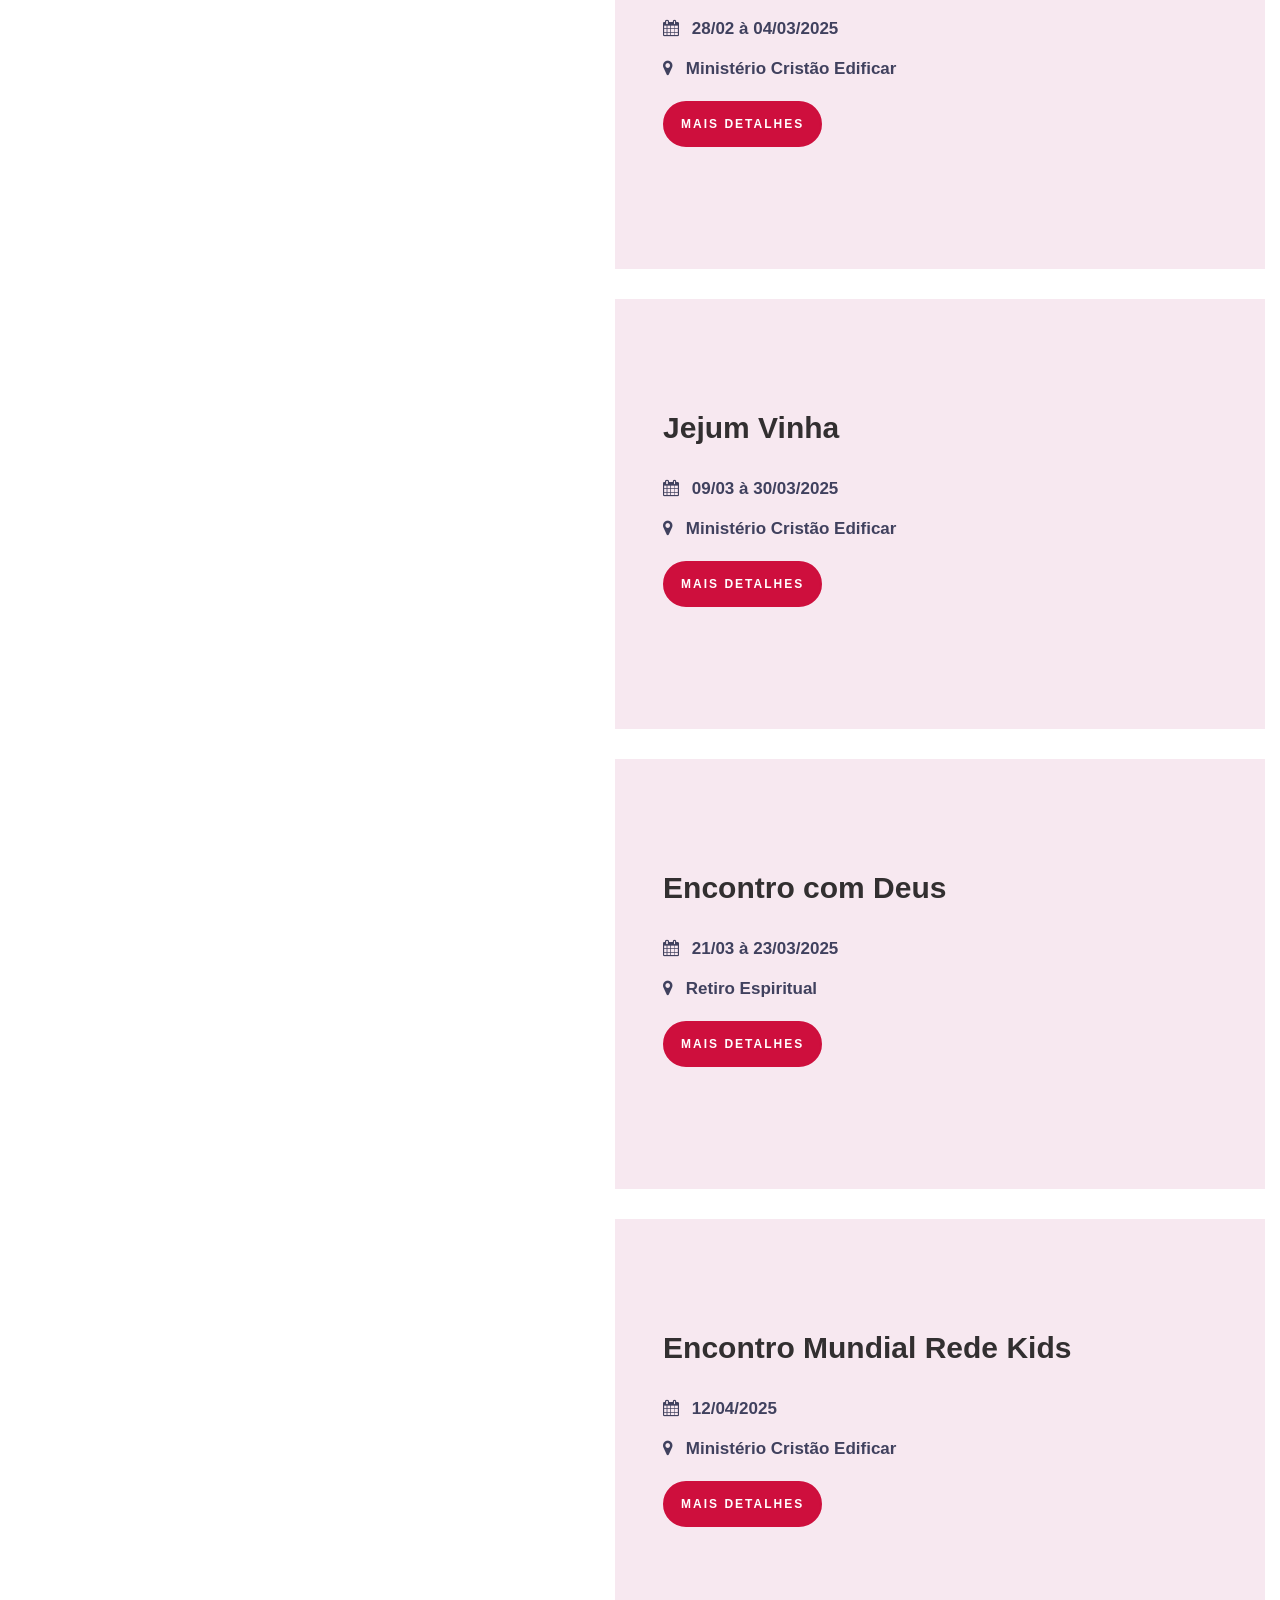
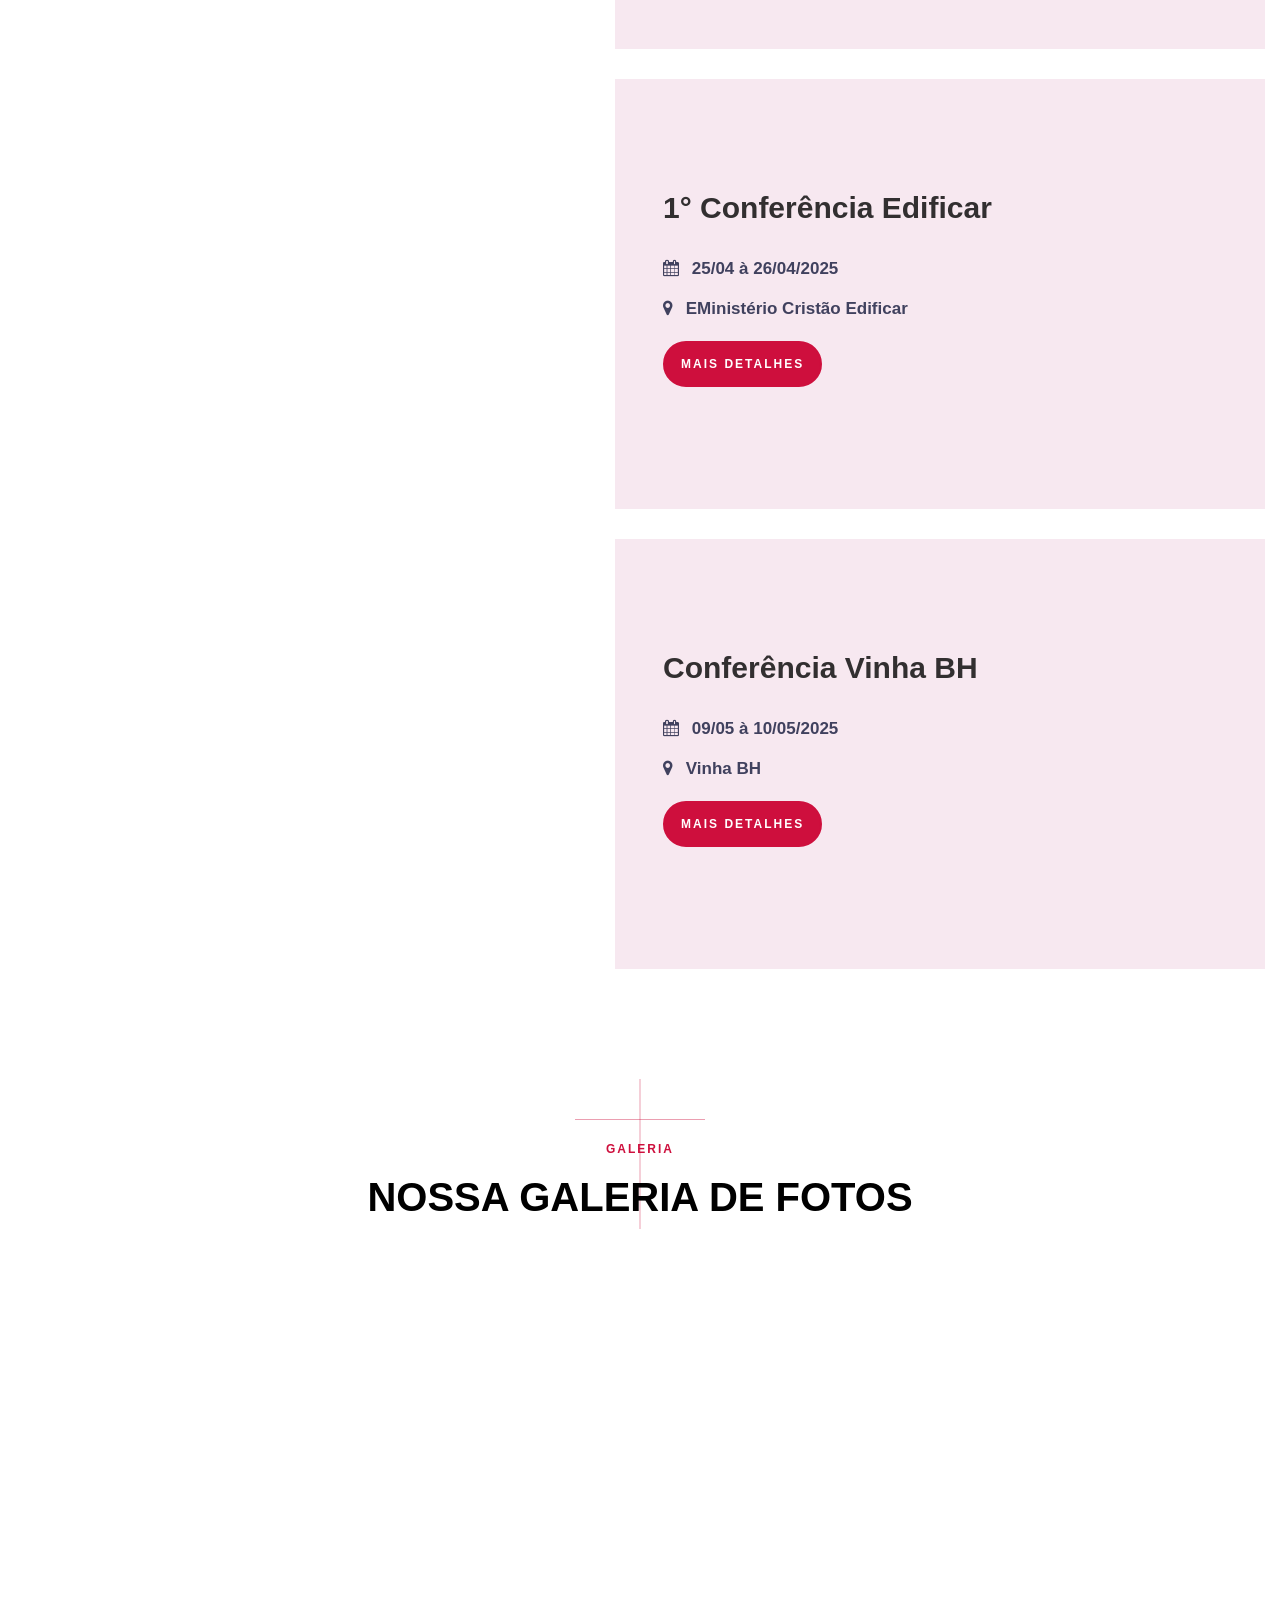
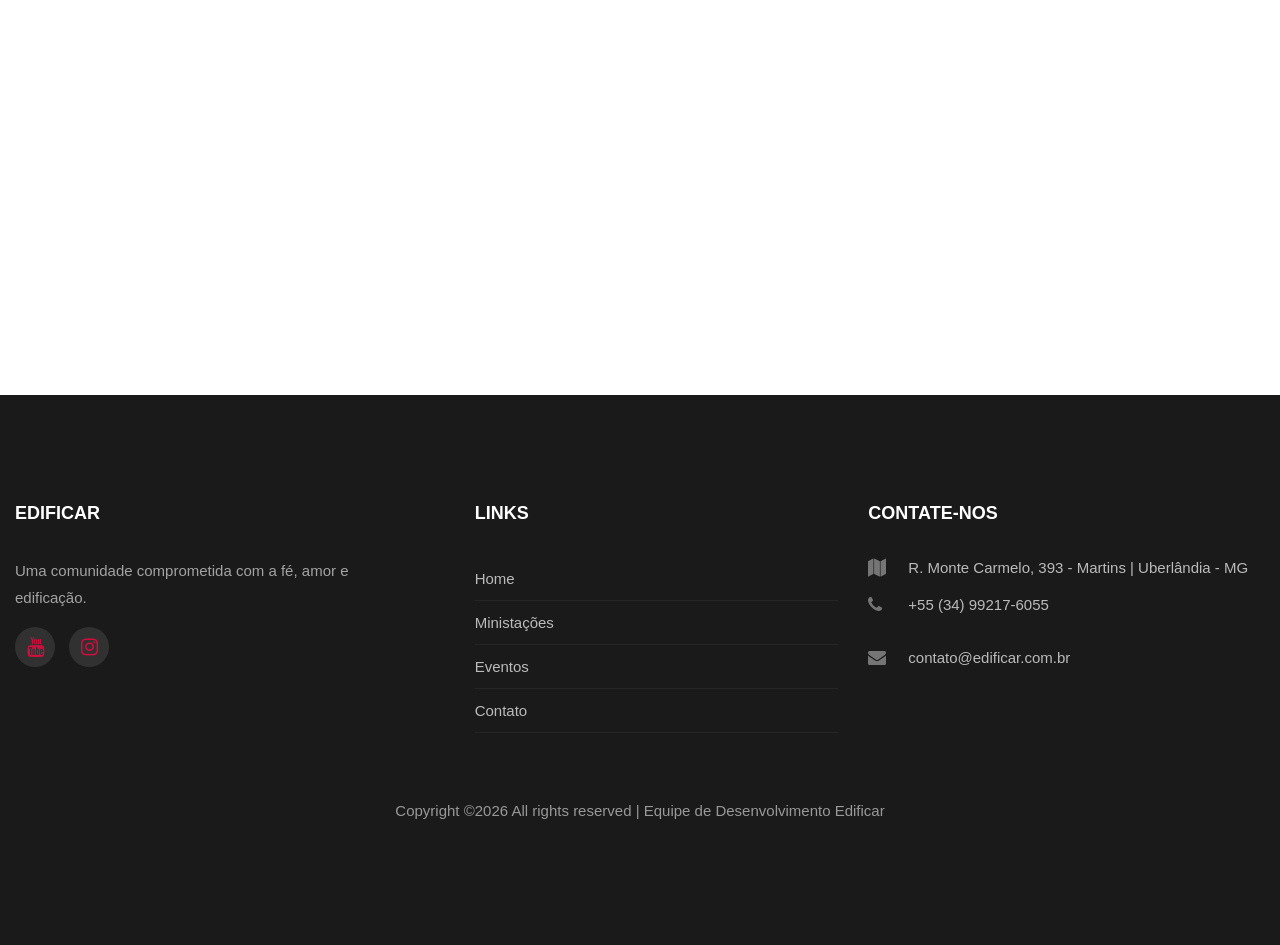
==== commit cd287e6e: "Add files via upload" ====
--- a/index.html
+++ b/index.html
@@ -1,21 +1,21 @@
 <!DOCTYPE html>
 <!-- saved from url=(0055)https://preview.colorlib.com/theme/salvation/index.html -->
 <html lang="pt-br">
-	<head><meta http-equiv="Content-Type" content="text/html; charset=UTF-8">
+<head>
+	<meta http-equiv="Content-Type" content="text/html; charset=UTF-8">
 	<title>Ministério Cristão Edificar</title>
 	<meta name="viewport" content="width=device-width, initial-scale=1, shrink-to-fit=no">
-	<link href="./index_files/css2" rel="stylesheet">
-	<link rel="stylesheet" href="./index_files/font-awesome.min.css">
-	<link rel="stylesheet" href="./index_files/animate.css">
-	<link rel="stylesheet" href="./index_files/owl.carousel.min.css">
-	<link rel="stylesheet" href="./index_files/owl.theme.default.min.css">
-	<link rel="stylesheet" href="./index_files/magnific-popup.css">
-	<link rel="stylesheet" href="./index_files/bootstrap-datepicker.css">
-	<link rel="stylesheet" href="./index_files/jquery.timepicker.css">
-	<link rel="stylesheet" href="./index_files/flaticon.css">
-	<link rel="stylesheet" href="./index_files/style.css">
+	<link href="files/css/css2" rel="stylesheet">
+	<link rel="stylesheet" href="files/css/font-awesome.min.css">
+	<link rel="stylesheet" href="files/css/animate.css">
+	<link rel="stylesheet" href="files/css/owl.carousel.min.css">
+	<link rel="stylesheet" href="files/css/owl.theme.default.min.css">
+	<link rel="stylesheet" href="files/css/magnific-popup.css">
+	<link rel="stylesheet" href="files/css/bootstrap-datepicker.css">
+	<link rel="stylesheet" href="files/css/jquery.timepicker.css">
+	<link rel="stylesheet" href="files/css/flaticon.css">
+	<link rel="stylesheet" href="files/css/style.css">
 	<link rel="stylesheet" href="https://cdnjs.cloudflare.com/ajax/libs/font-awesome/4.7.0/css/font-awesome.min.css">
-
 </head>
 <body>
 
@@ -39,7 +39,7 @@
 			</div>
 		</div>
 	</div>
-
+	
 	<nav class="navbar navbar-expand-lg navbar-dark ftco_navbar bg-dark ftco-navbar-light" id="ftco-navbar">
 		<div class="container">
 			<a class="navbar-brand" href="./index.html">Ministério Cristão Edificar</a>
@@ -482,27 +482,25 @@
 	  
 	  
 	  
-	  
 		<!-- loader -->
 		<div id="ftco-loader" class="fullscreen default_cursor_cs"><svg class="circular" width="48px" height="48px"><circle class="path-bg" cx="24" cy="24" r="22" fill="none" stroke-width="4" stroke="#eeeeee"></circle><circle class="path" cx="24" cy="24" r="22" fill="none" stroke-width="4" stroke-miterlimit="10" stroke="#F96D00"></circle></svg></div>
-		<script src="./files/js/ministracoesData.js"></script>
-		<script src="./files/js/eventosData.js"></script>
-		<script src="./files/js/footerData.js"></script>
-		<script src="./files/js/wrapData.js"></script>
-		<script src="./files/js/jquery.min.js"></script>
-		<script src="./files/js/jquery-migrate-3.0.1.min.js"></script>
-		<script src="./files/js/popper.min.js"></script>
-		<script src="./files/js/bootstrap.min.js"></script>
-		<script src="./files/js/jquery.easing.1.3.js"></script>
-		<script src="./files/js/jquery.waypoints.min.js"></script>
-		<script src="./files/js/jquery.stellar.min.js"></script>
-		<script src="./files/js/jquery.animateNumber.min.js"></script>
-		<script src="./files/js/bootstrap-datepicker.js"></script>
-		<script src="./files/js/jquery.timepicker.min.js"></script>
-		<script src="./files/js/owl.carousel.min.js"></script>
-		<script src="./files/js/jquery.magnific-popup.min.js"></script>
-		<script src="./files/js/scrollax.min.js"></script>
-		<script src="./files/js/js"></script>
-		<script src="./files/js/google-map.js"></script>
-		<script src="./files/js/main.js"></script>
+		<script src="files/js/eventosData.js"></script>
+		<script src="files/js/footerData.js"></script>
+		<script src="files/js/wrapData.js"></script>
+		<script src="files/js/jquery.min.js"></script>
+		<script src="files/js/jquery-migrate-3.0.1.min.js"></script>
+		<script src="files/js/popper.min.js"></script>
+		<script src="files/js/bootstrap.min.js"></script>
+		<script src="files/js/jquery.easing.1.3.js"></script>
+		<script src="files/js/jquery.waypoints.min.js"></script>
+		<script src="files/js/jquery.stellar.min.js"></script>
+		<script src="files/js/jquery.animateNumber.min.js"></script>
+		<script src="files/js/bootstrap-datepicker.js"></script>
+		<script src="files/js/jquery.timepicker.min.js"></script>
+		<script src="files/js/owl.carousel.min.js"></script>
+		<script src="files/js/jquery.magnific-popup.min.js"></script>
+		<script src="files/js/scrollax.min.js"></script>
+		<script src="files/js/js"></script>
+		<script src="files/js/google-map.js"></script>
+		<script src="files/js/main.js"></script>
 	  </body></html>
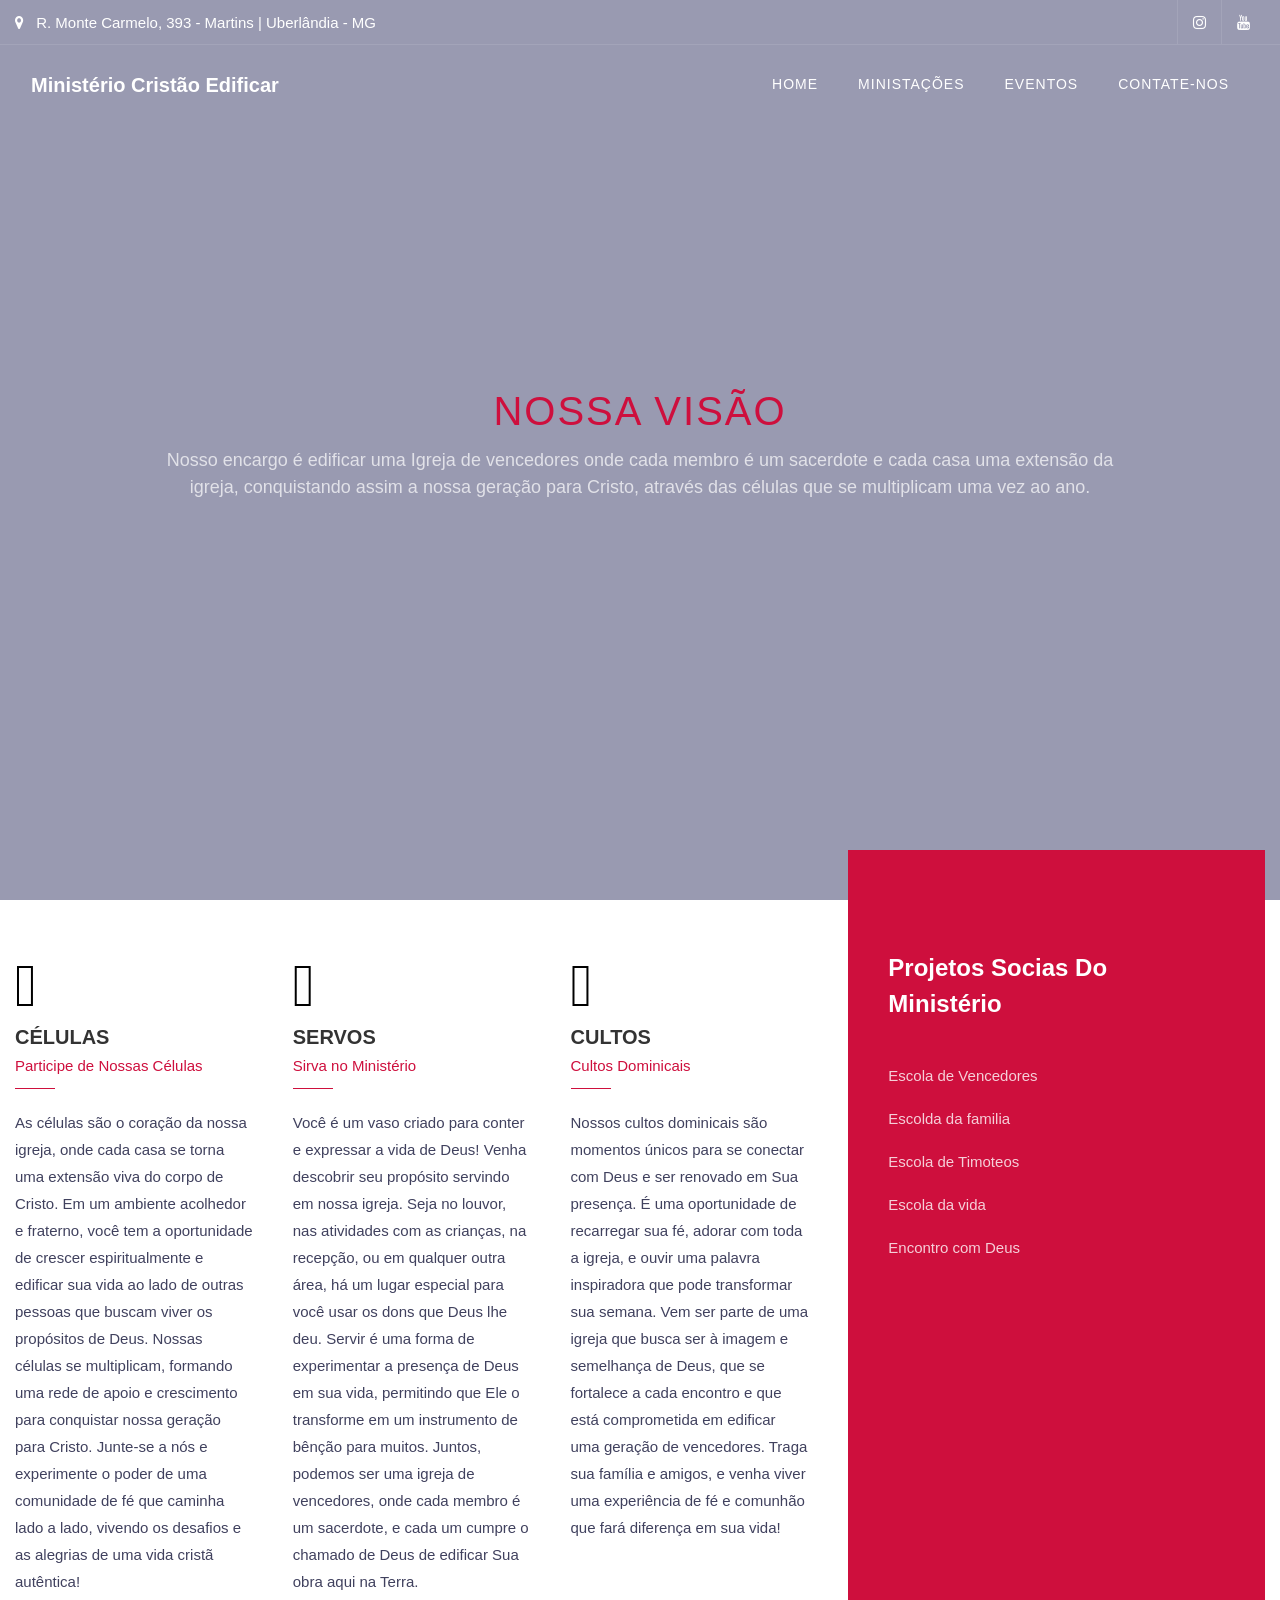
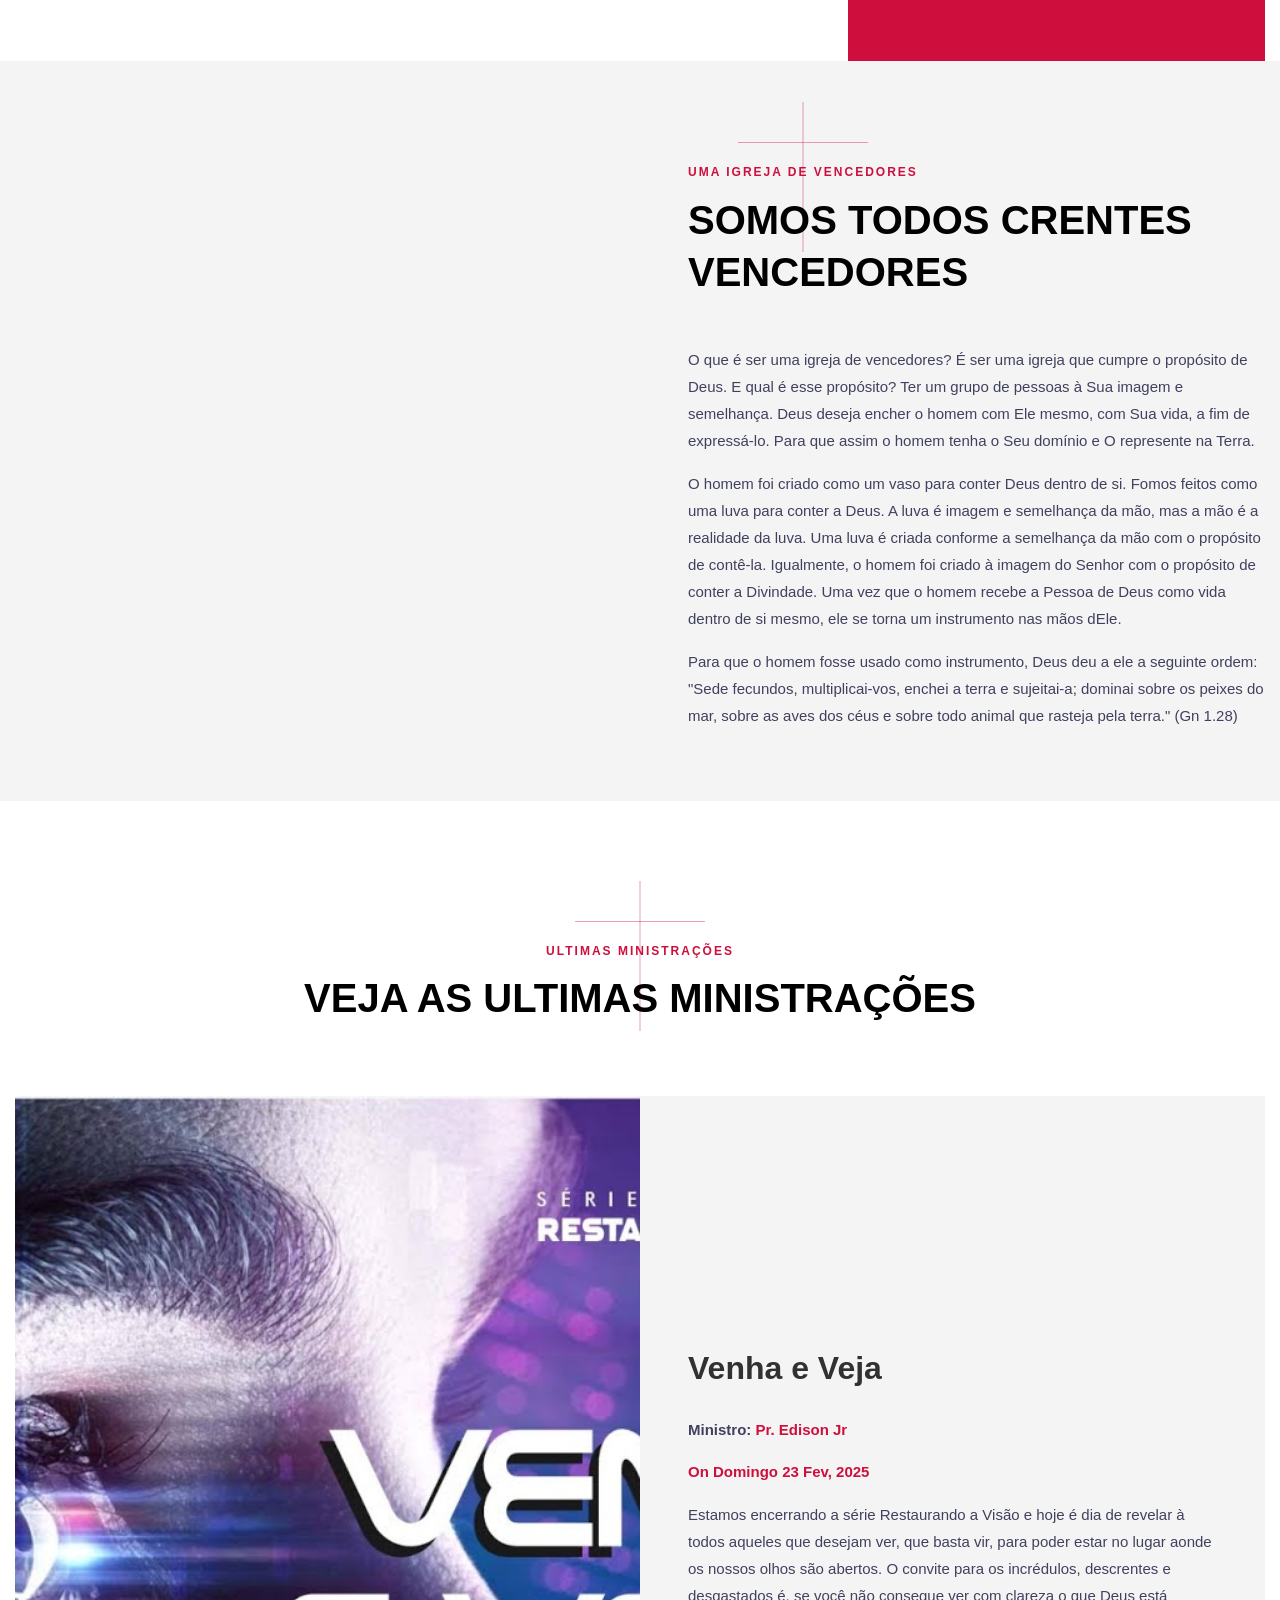
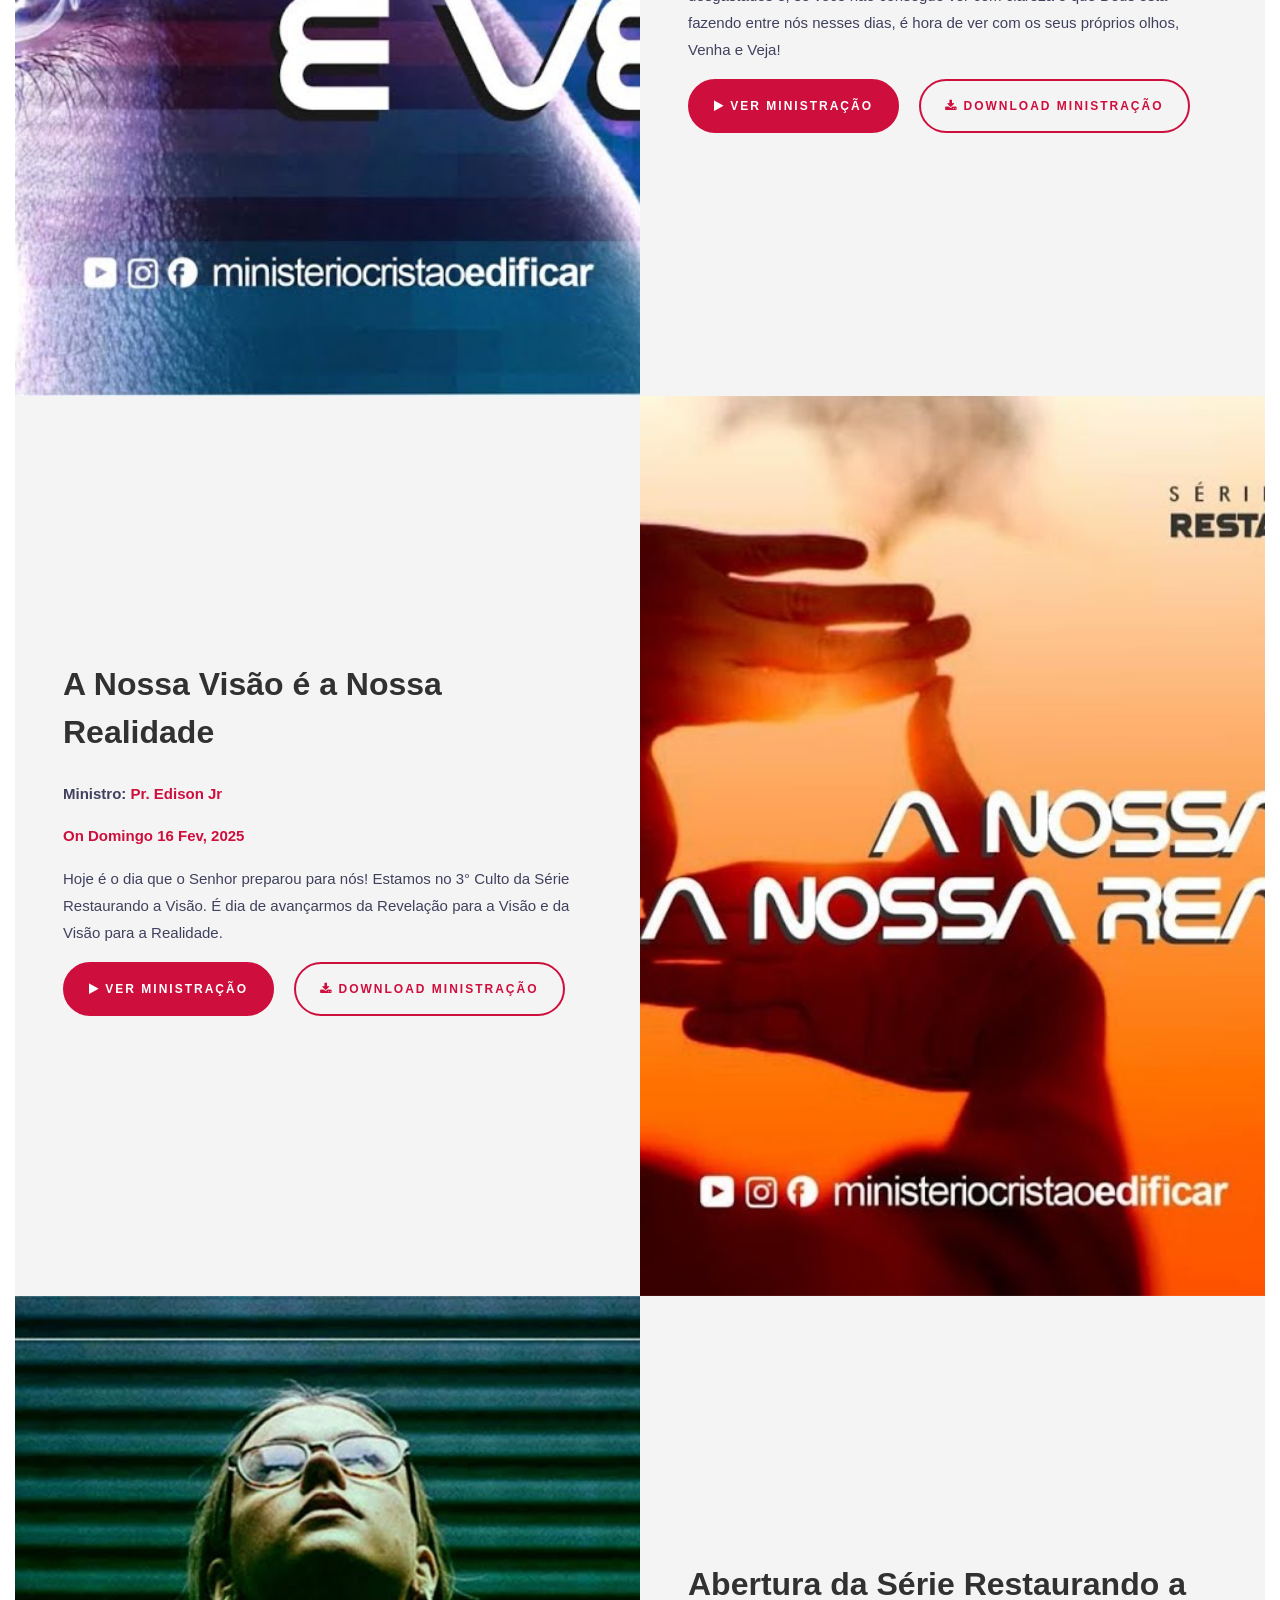
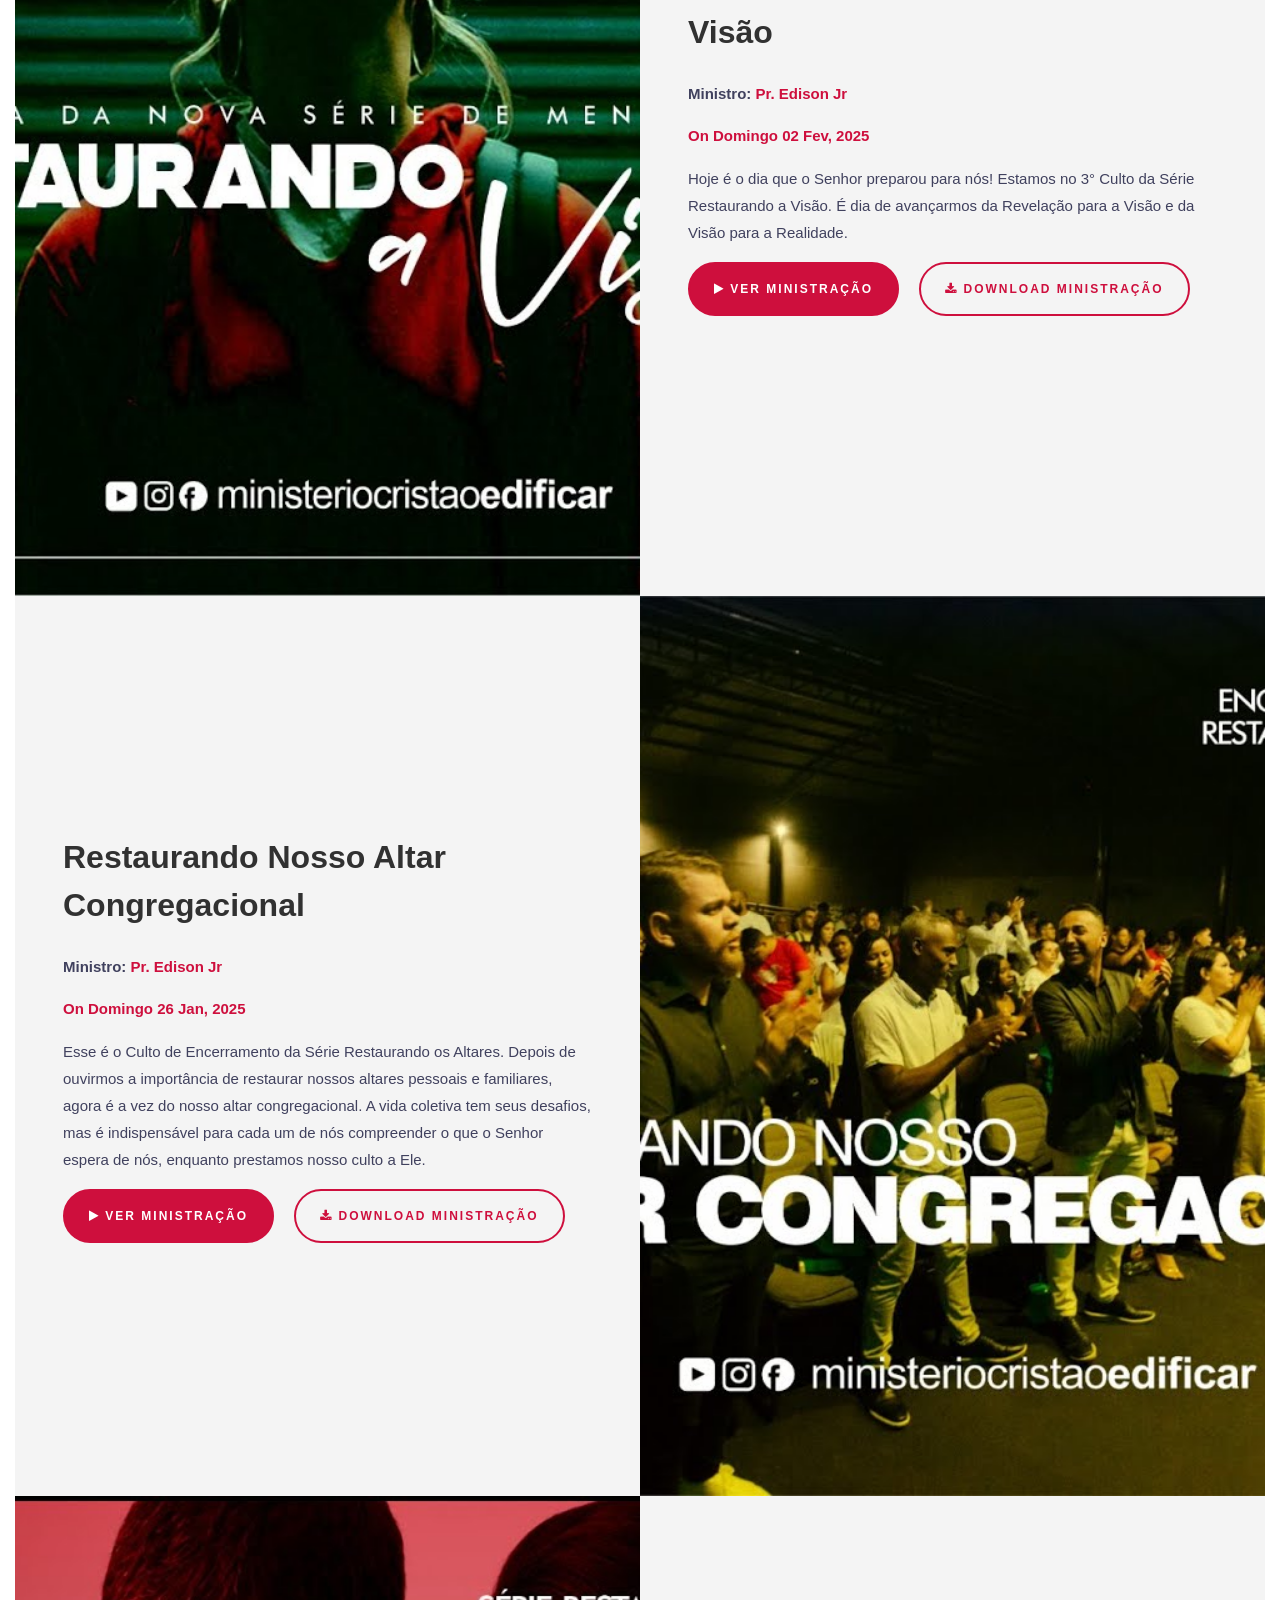
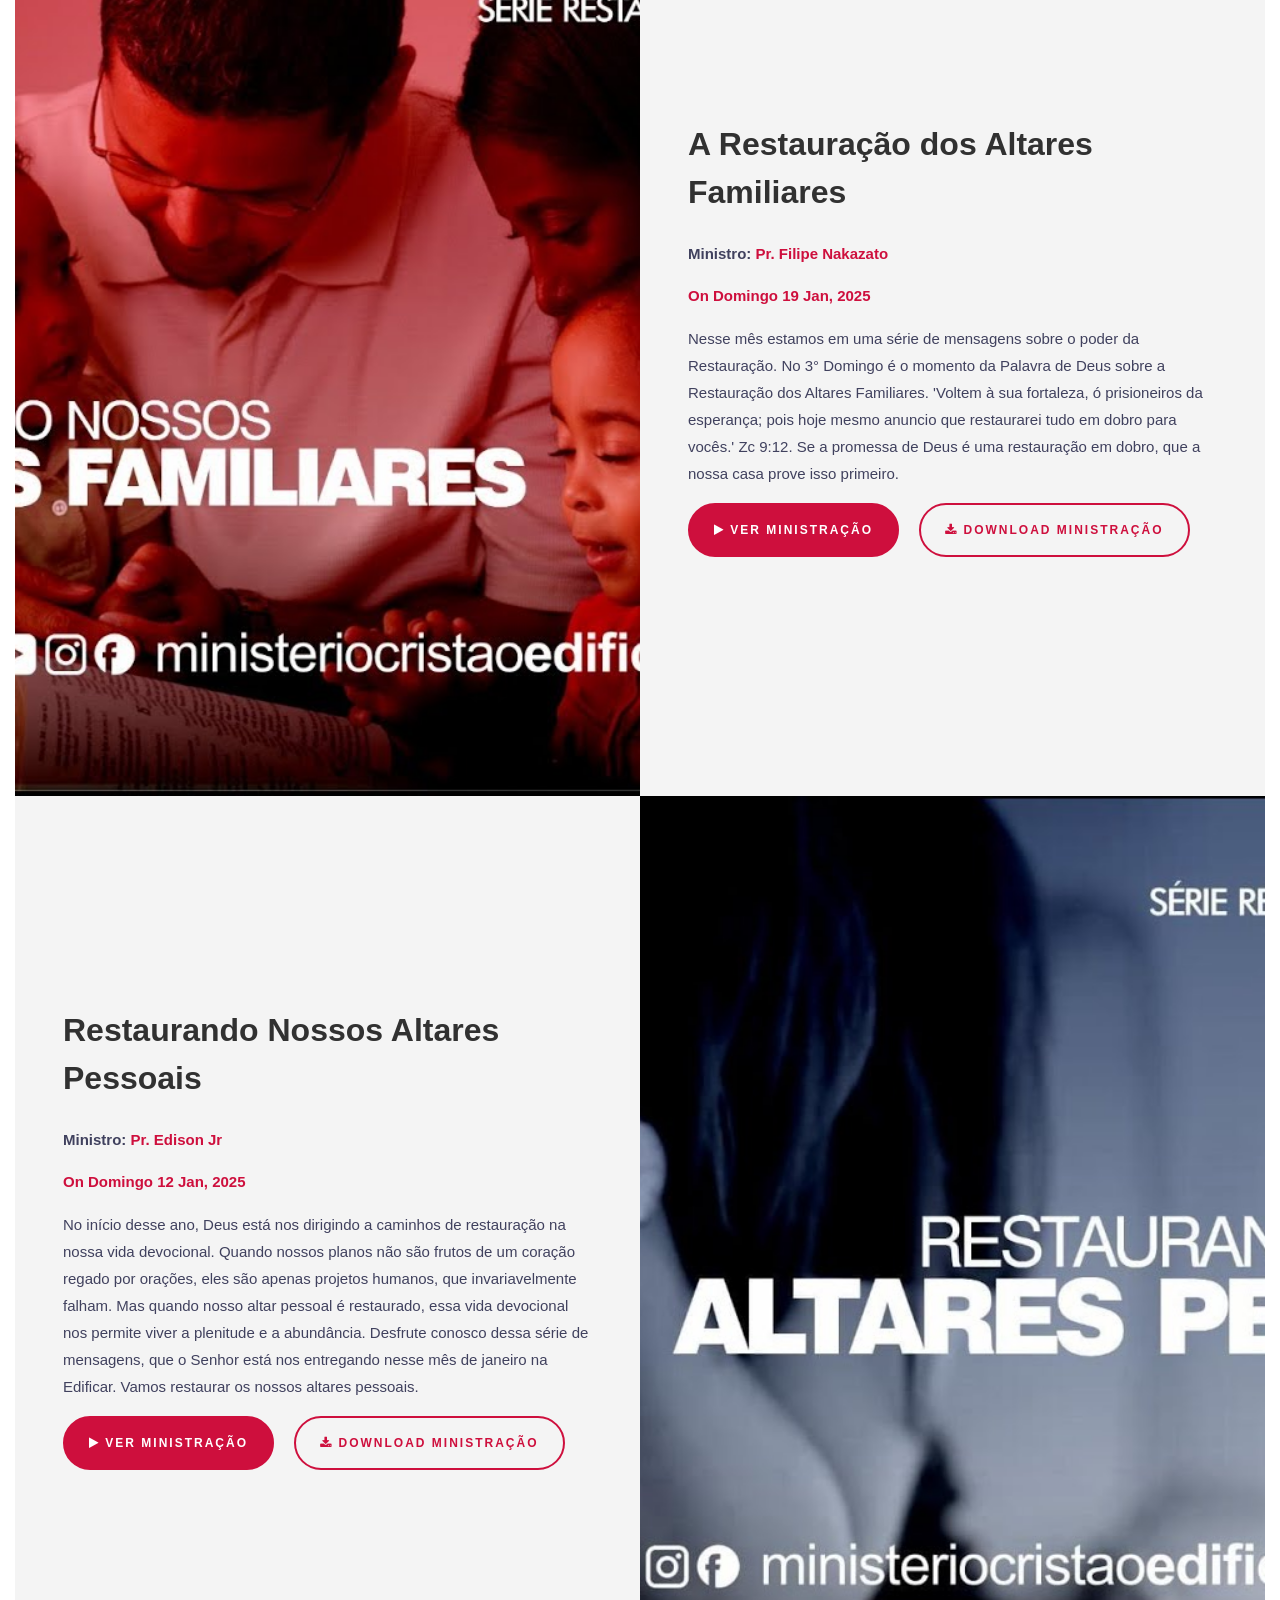
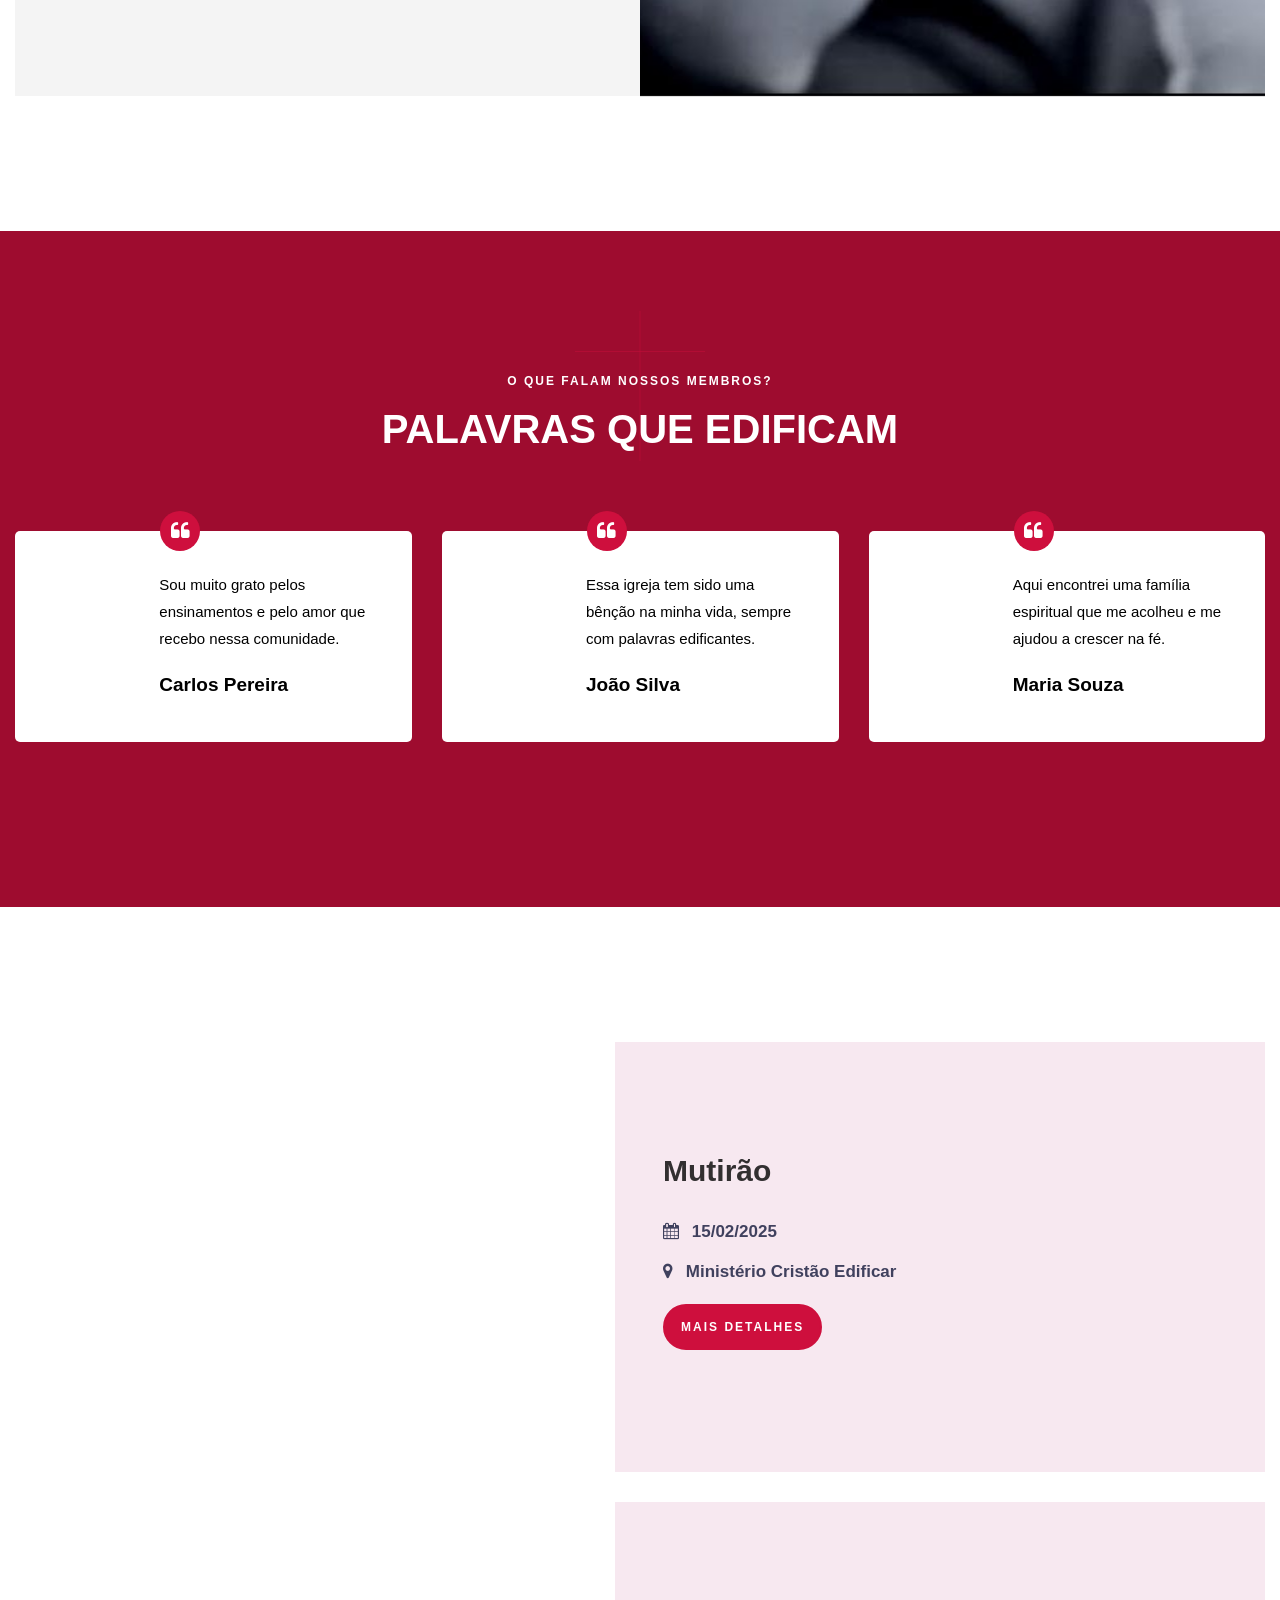
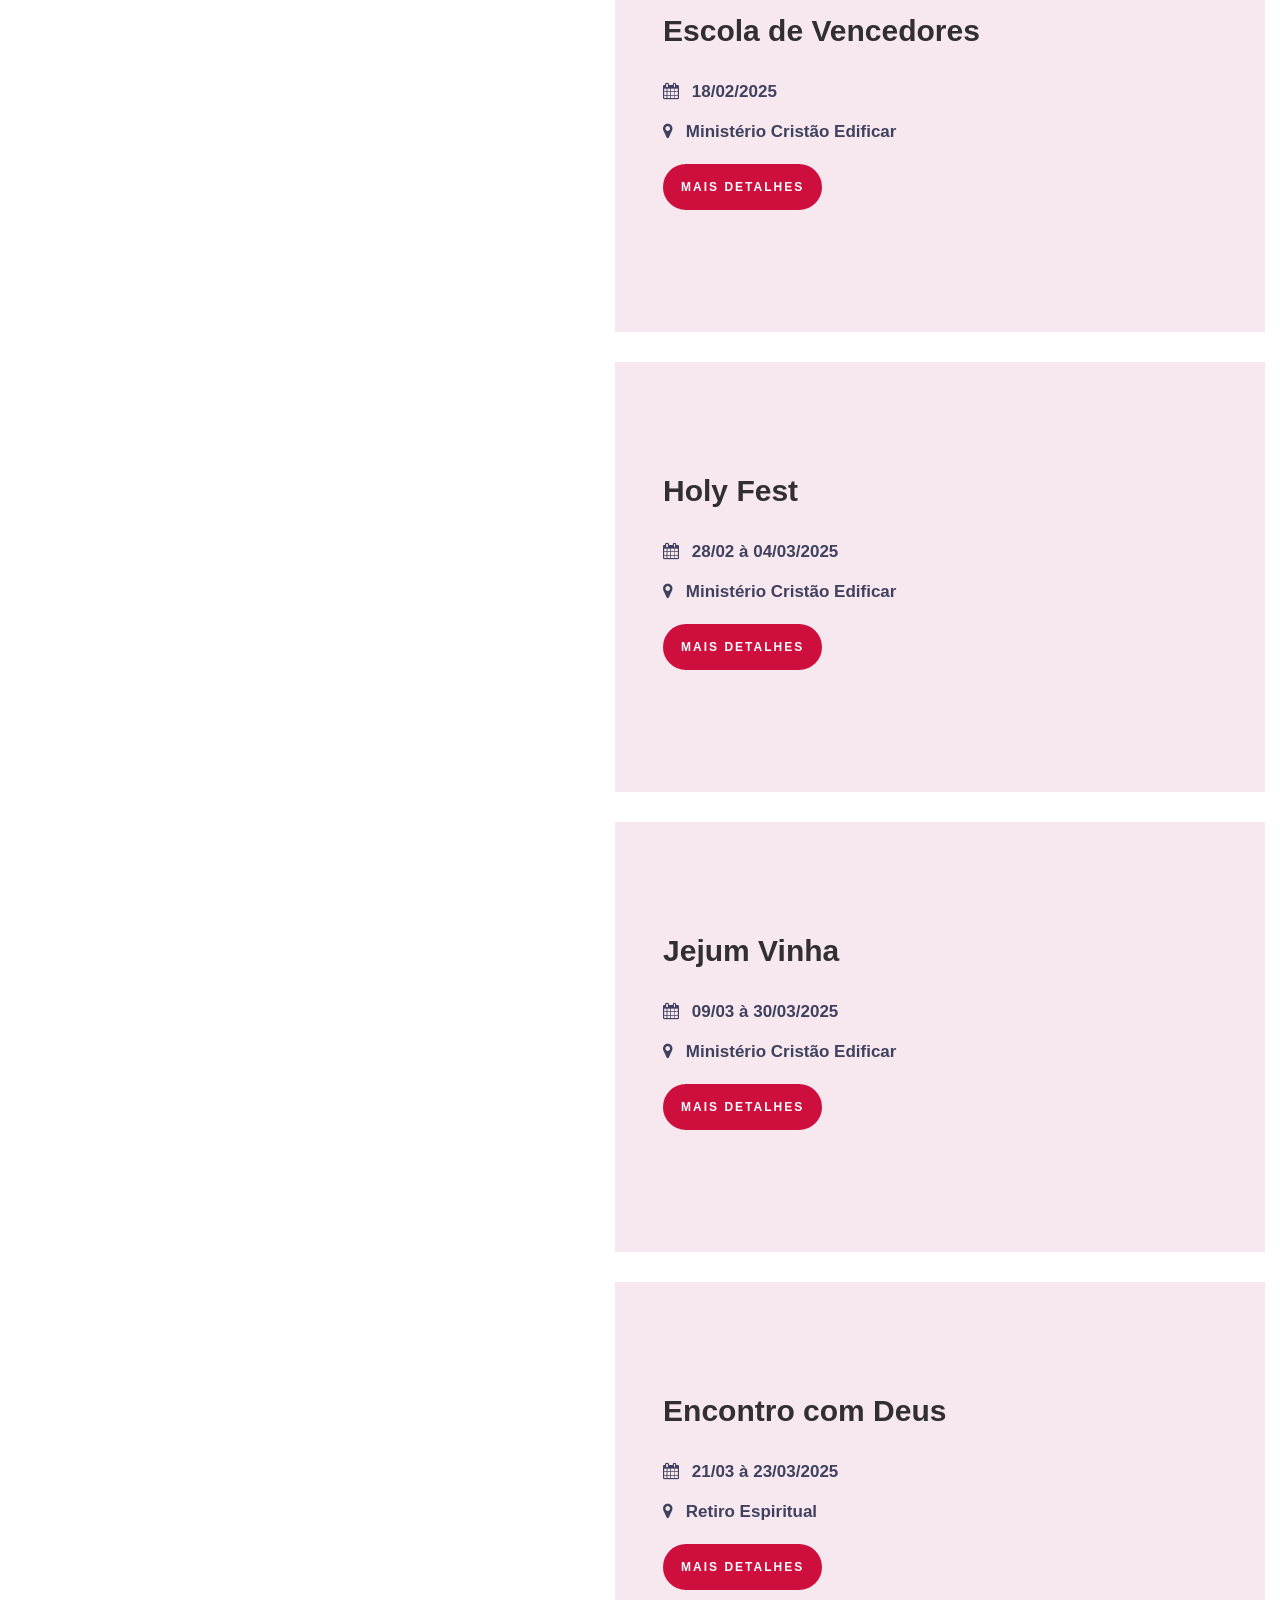
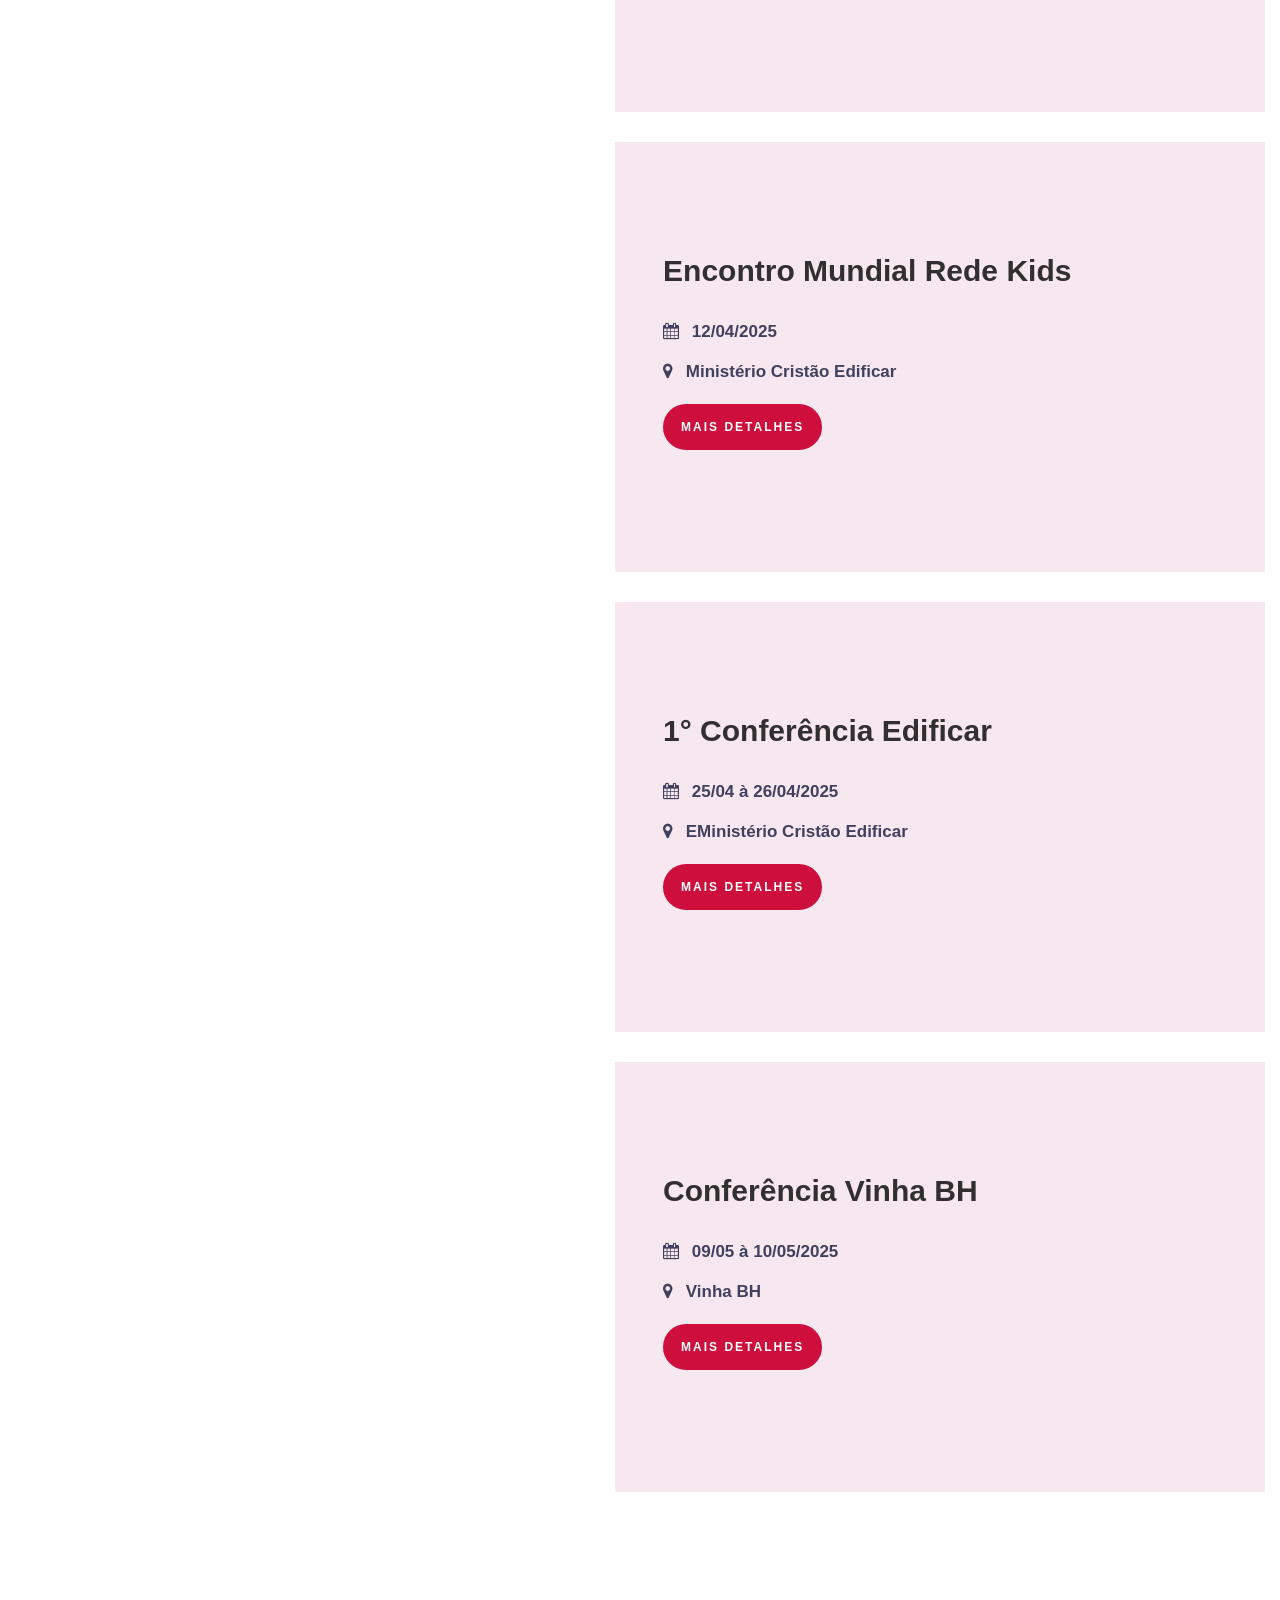
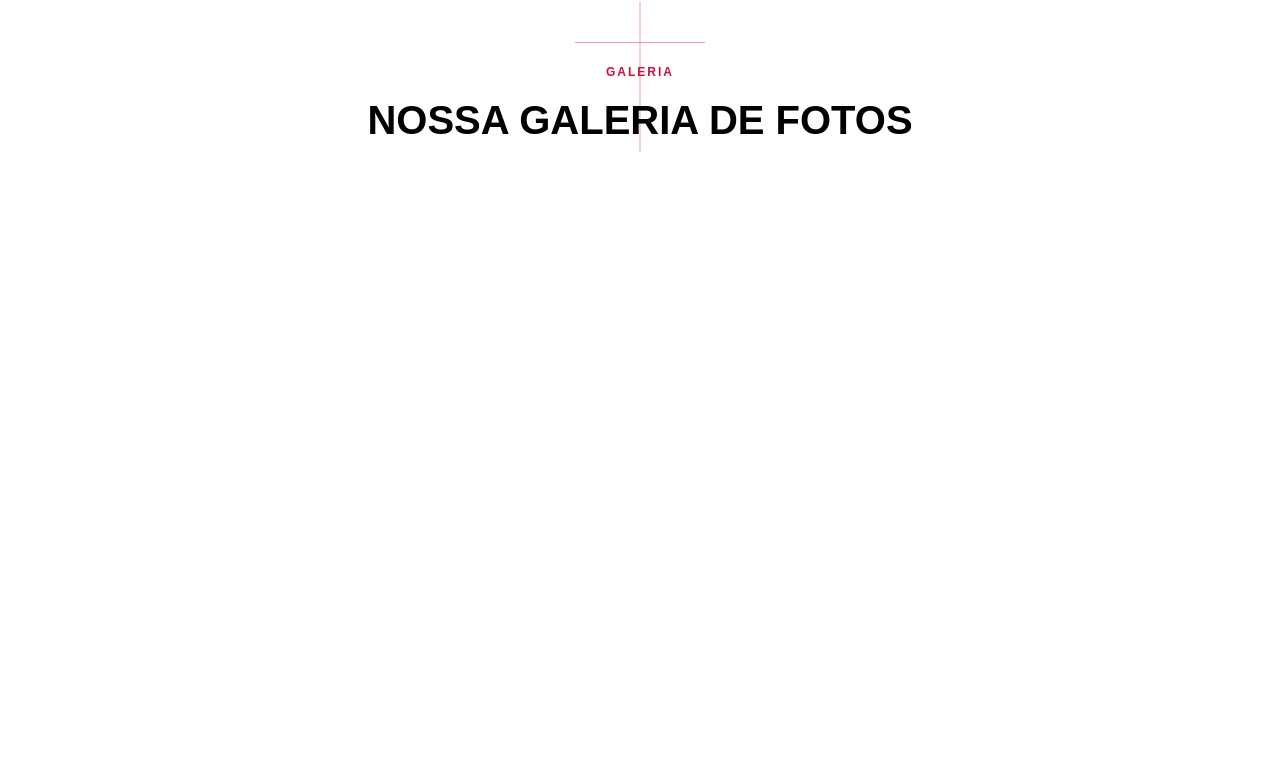
==== commit 6d684b3d: "Add files via upload" ====
--- a/index.html
+++ b/index.html
@@ -59,28 +59,25 @@
 	</nav>
 	<!-- END nav -->
 
-	
-
-	<section class="hero-wrap js-fullheight" style="height: 785px;">
-		<div class="home-slider js-fullheight owl-carousel owl-loaded owl-drag" style="height: 785px;">
-			<div class="owl-item active" style="width: 1668.42px;">
-				<div class="slider-item js-fullheight" style="background-image: url(&quot;images/bg_1.jpg&quot;); height: 785px;">
-					<div class="overlay"></div>
-					<div class="container">
-						<div class="row no-gutters slider-text js-fullheight align-items-center justify-content-center" style="height: 785px;">
-							<div class="col-md-8 ftco-animate fadeInUp ftco-animated">
-								<div class="text mt-md-5 w-100 text-center">
-									<h1 class="mb-3">Nossa visão</h1>
-									<p class="mb-4 pb-3">Nosso encargo é edificar uma Igreja de vencedores onde cada membro é um sacerdote e cada casa uma extensão da igreja, conquistando assim a nossa geração para Cristo, através das células que se multiplicam uma vez ao ano.</p>
-									<!-- <p class="mb-0"><a href="https://preview.colorlib.com/theme/salvation/index.html#" class="btn btn-primary py-3 px-2 px-md-4">Become A Volunteer</a></p> -->
-								</div>
-							</div>
-						</div>
-					</div>
-				</div>
-			</div>
-		</div>
-	</section>
+	<section
+	class="hero-wrap hero-wrap-2 js-fullheight"
+	style="background-image: url('images/bg_1.jpg'); height: 785px"
+  >
+	<div class="overlay"></div>
+	<div class="container">
+	  <div
+		class="row no-gutters slider-text align-items-center js-fullheight"	 >
+	  <div class="ftco-animate fadeInUp ftco-animated" style="padding-left: 10%; padding-right: 10%;">
+		<div class="text text-center">
+			<h1 class="subheading">Nossa visão</h1>
+			<p>Nosso encargo é edificar uma Igreja de vencedores onde cada membro é um sacerdote e cada casa uma extensão da igreja, conquistando assim a nossa geração para Cristo, através das células que se multiplicam uma vez ao ano.</p>
+			<!-- <p class="mb-0"><a href="https://preview.colorlib.com/theme/salvation/index.html#" class="btn btn-primary py-3 px-2 px-md-4">Become A Volunteer</a></p> -->
+		</div>
+	</div>
+	  </div>
+	</div>
+  </section>
+
 
 	<section class="ftco-section ftco-no-pb ftco-no-pt">
 		<div class="container">
@@ -162,60 +159,6 @@
 		</div>
 	</section>
 
-	<!-- <section class="ftco-counter bg-primary" id="section-counter">
-		<div class="container">
-			<div class="row">
-				<div class="col-md-3 mb-5 mb-md-0 text-center text-md-left">
-					<h2 class="font-weight-bold" style="color: #fff; font-size: 22px; text-transform: uppercase;">We're on a mission to help all your problems</h2>
-				</div>
-				<div class="col-md-9">
-					<div class="row">
-						<div class="col-md-6 col-lg-3 d-flex justify-content-center counter-wrap ftco-animate">
-							<div class="block-18 text-center">
-								<div class="text">
-									<strong class="number" data-number="1005000">0</strong>
-								</div>
-								<div class="text">
-									<span>Members</span>
-								</div>
-							</div>
-						</div>
-						<div class="col-md-6 col-lg-3 d-flex justify-content-center counter-wrap ftco-animate">
-							<div class="block-18 text-center">
-								<div class="text">
-									<strong class="number" data-number="65000">0</strong>
-								</div>
-								<div class="text">
-									<span>Pastors</span>
-								</div>
-							</div>
-						</div>
-						<div class="col-md-6 col-lg-3 d-flex justify-content-center counter-wrap ftco-animate">
-							<div class="block-18 text-center">
-								<div class="text">
-									<strong class="number" data-number="500000">0</strong>
-								</div>
-								<div class="text">
-									<span>Donations</span>
-								</div>
-							</div>
-						</div>
-						<div class="col-md-6 col-lg-3 d-flex justify-content-center counter-wrap ftco-animate">
-							<div class="block-18 text-center">
-								<div class="text">
-									<strong class="number" data-number="50">0</strong>
-								</div>
-								<div class="text">
-									<span>Churches</span>
-								</div>
-							</div>
-						</div>
-					</div>
-				</div>
-			</div>
-		</div>
-	</section> -->
-
 	<section class="ftco-section">
 		<div class="container">
 			<div class="row justify-content-center pb-5 mb-3">
@@ -229,156 +172,25 @@
 			
 	</section>
 
+	<!-- montanto as mensagens dos mebros  -->
 	<section class="ftco-section testimony-section">
 		<div class="overlay"></div>
 		<div class="container">
-			<div class="row justify-content-center pb-5">
-				<div class="col-md-7 heading-section heading-section-white text-center ftco-animate">
-					<span class="subheading">Oque fala nossos membros?</span>
-					<h2>Palavras que Edificam</h2>
-				</div>
-			</div>
-			<div class="row ftco-animate">
-				<div class="col-md-12">
-					<div class="carousel-testimony owl-carousel owl-loaded owl-drag">
-						
-					<div class="owl-stage-outer"><div class="owl-stage" style="transition: all; width: 4767px; transform: translate3d(-866px, 0px, 0px);"><div class="owl-item cloned" style="width: 403.337px; margin-right: 30px;"><div class="item">
-							<div class="testimony-wrap d-md-flex">
-								<div class="user-img" style="background-image: url(images/person_3.jpg)">
-								</div>
-								<div class="text pl-md-4">
-									<span class="quote d-flex align-items-center justify-content-center">
-										<i class="fa fa-quote-left"></i>
-									</span>
-									<p>Far far away, behind the word mountains, far from the countries Vokalia and Consonantia, there live the blind texts.</p>
-									<p class="name">Mark Smith</p>
-								</div>
-							</div>
-						</div></div><div class="owl-item cloned" style="width: 403.337px; margin-right: 30px;"><div class="item">
-							<div class="testimony-wrap d-md-flex">
-								<div class="user-img" style="background-image: url(images/person_4.jpg)">
-								</div>
-								<div class="text pl-md-4">
-									<span class="quote d-flex align-items-center justify-content-center">
-										<i class="fa fa-quote-left"></i>
-									</span>
-									<p>Far far away, behind the word mountains, far from the countries Vokalia and Consonantia, there live the blind texts.</p>
-									<p class="name">Kyle Meyer</p>
-								</div>
-							</div>
-						</div></div><div class="owl-item cloned active" style="width: 403.337px; margin-right: 30px;"><div class="item">
-							<div class="testimony-wrap d-md-flex">
-								<div class="user-img" style="background-image: url(images/person_1.jpg)">
-								</div>
-								<div class="text pl-md-4">
-									<span class="quote d-flex align-items-center justify-content-center">
-										<i class="fa fa-quote-left"></i>
-									</span>
-									<p>Far far away, behind the word mountains, far from the countries Vokalia and Consonantia, there live the blind texts.</p>
-									<p class="name">John Doe</p>
-								</div>
-							</div>
-						</div></div><div class="owl-item active center" style="width: 403.337px; margin-right: 30px;"><div class="item">
-							<div class="testimony-wrap d-md-flex">
-								<div class="user-img" style="background-image: url(images/person_1.jpg)">
-								</div>
-								<div class="text pl-md-4">
-									<span class="quote d-flex align-items-center justify-content-center">
-										<i class="fa fa-quote-left"></i>
-									</span>
-									<p>Far far away, behind the word mountains, far from the countries Vokalia and Consonantia, there live the blind texts.</p>
-									<p class="name">Michael Fox</p>
-								</div>
-							</div>
-						</div></div><div class="owl-item active" style="width: 403.337px; margin-right: 30px;"><div class="item">
-							<div class="testimony-wrap d-md-flex">
-								<div class="user-img" style="background-image: url(images/person_2.jpg)">
-								</div>
-								<div class="text pl-md-4">
-									<span class="quote d-flex align-items-center justify-content-center">
-										<i class="fa fa-quote-left"></i>
-									</span>
-									<p>Far far away, behind the word mountains, far from the countries Vokalia and Consonantia, there live the blind texts.</p>
-									<p class="name">Mike Shawn</p>
-								</div>
-							</div>
-						</div></div><div class="owl-item" style="width: 403.337px; margin-right: 30px;"><div class="item">
-							<div class="testimony-wrap d-md-flex">
-								<div class="user-img" style="background-image: url(images/person_3.jpg)">
-								</div>
-								<div class="text pl-md-4">
-									<span class="quote d-flex align-items-center justify-content-center">
-										<i class="fa fa-quote-left"></i>
-									</span>
-									<p>Far far away, behind the word mountains, far from the countries Vokalia and Consonantia, there live the blind texts.</p>
-									<p class="name">Mark Smith</p>
-								</div>
-							</div>
-						</div></div><div class="owl-item" style="width: 403.337px; margin-right: 30px;"><div class="item">
-							<div class="testimony-wrap d-md-flex">
-								<div class="user-img" style="background-image: url(images/person_4.jpg)">
-								</div>
-								<div class="text pl-md-4">
-									<span class="quote d-flex align-items-center justify-content-center">
-										<i class="fa fa-quote-left"></i>
-									</span>
-									<p>Far far away, behind the word mountains, far from the countries Vokalia and Consonantia, there live the blind texts.</p>
-									<p class="name">Kyle Meyer</p>
-								</div>
-							</div>
-						</div></div><div class="owl-item" style="width: 403.337px; margin-right: 30px;"><div class="item">
-							<div class="testimony-wrap d-md-flex">
-								<div class="user-img" style="background-image: url(images/person_1.jpg)">
-								</div>
-								<div class="text pl-md-4">
-									<span class="quote d-flex align-items-center justify-content-center">
-										<i class="fa fa-quote-left"></i>
-									</span>
-									<p>Far far away, behind the word mountains, far from the countries Vokalia and Consonantia, there live the blind texts.</p>
-									<p class="name">John Doe</p>
-								</div>
-							</div>
-						</div></div><div class="owl-item cloned" style="width: 403.337px; margin-right: 30px;"><div class="item">
-							<div class="testimony-wrap d-md-flex">
-								<div class="user-img" style="background-image: url(images/person_1.jpg)">
-								</div>
-								<div class="text pl-md-4">
-									<span class="quote d-flex align-items-center justify-content-center">
-										<i class="fa fa-quote-left"></i>
-									</span>
-									<p>Far far away, behind the word mountains, far from the countries Vokalia and Consonantia, there live the blind texts.</p>
-									<p class="name">Michael Fox</p>
-								</div>
-							</div>
-						</div></div><div class="owl-item cloned" style="width: 403.337px; margin-right: 30px;"><div class="item">
-							<div class="testimony-wrap d-md-flex">
-								<div class="user-img" style="background-image: url(images/person_2.jpg)">
-								</div>
-								<div class="text pl-md-4">
-									<span class="quote d-flex align-items-center justify-content-center">
-										<i class="fa fa-quote-left"></i>
-									</span>
-									<p>Far far away, behind the word mountains, far from the countries Vokalia and Consonantia, there live the blind texts.</p>
-									<p class="name">Mike Shawn</p>
-								</div>
-							</div>
-						</div></div><div class="owl-item cloned" style="width: 403.337px; margin-right: 30px;"><div class="item">
-							<div class="testimony-wrap d-md-flex">
-								<div class="user-img" style="background-image: url(images/person_3.jpg)">
-								</div>
-								<div class="text pl-md-4">
-									<span class="quote d-flex align-items-center justify-content-center">
-										<i class="fa fa-quote-left"></i>
-									</span>
-									<p>Far far away, behind the word mountains, far from the countries Vokalia and Consonantia, there live the blind texts.</p>
-									<p class="name">Mark Smith</p>
-								</div>
-							</div>
-						</div></div></div></div><div class="owl-nav disabled"><button role="presentation" class="owl-prev"><span class="ion-ios-arrow-back"></span></button><button role="presentation" class="owl-next"><span class="ion-ios-arrow-forward"></span></button></div><div class="owl-dots"><button class="owl-dot active"><span></span></button><button class="owl-dot"><span></span></button><button class="owl-dot"><span></span></button><button class="owl-dot"><span></span></button><button class="owl-dot"><span></span></button></div></div>
-				</div>
-			</div>
-		</div>
-	</section>
+		  <div class="row justify-content-center pb-5">
+			<div class="col-md-7 heading-section heading-section-white text-center ftco-animate">
+			  <span class="subheading">O que falam nossos membros?</span>
+			  <h2>Palavras que Edificam</h2>
+			</div>
+		  </div>
+		  <div class="row ftco-animate">
+			<div class="col-md-12">
+			  <div class="carousel-testimony owl-carousel">
+				<!-- Testimonies will be injected here -->
+			  </div>
+			</div>
+		  </div>
+		</div>
+	  </section>
 
 	<!-- Ultimos Eventos -->
 	<section class="ftco-section">
@@ -484,9 +296,11 @@
 	  
 		<!-- loader -->
 		<div id="ftco-loader" class="fullscreen default_cursor_cs"><svg class="circular" width="48px" height="48px"><circle class="path-bg" cx="24" cy="24" r="22" fill="none" stroke-width="4" stroke="#eeeeee"></circle><circle class="path" cx="24" cy="24" r="22" fill="none" stroke-width="4" stroke-miterlimit="10" stroke="#F96D00"></circle></svg></div>
+		<script src="files/js/wrapData.js"></script>
+		<script src="files/js/ministracoesData.js"></script>
+		<script src="files/js/mensagensMebros.js"></script>
 		<script src="files/js/eventosData.js"></script>
 		<script src="files/js/footerData.js"></script>
-		<script src="files/js/wrapData.js"></script>
 		<script src="files/js/jquery.min.js"></script>
 		<script src="files/js/jquery-migrate-3.0.1.min.js"></script>
 		<script src="files/js/popper.min.js"></script>
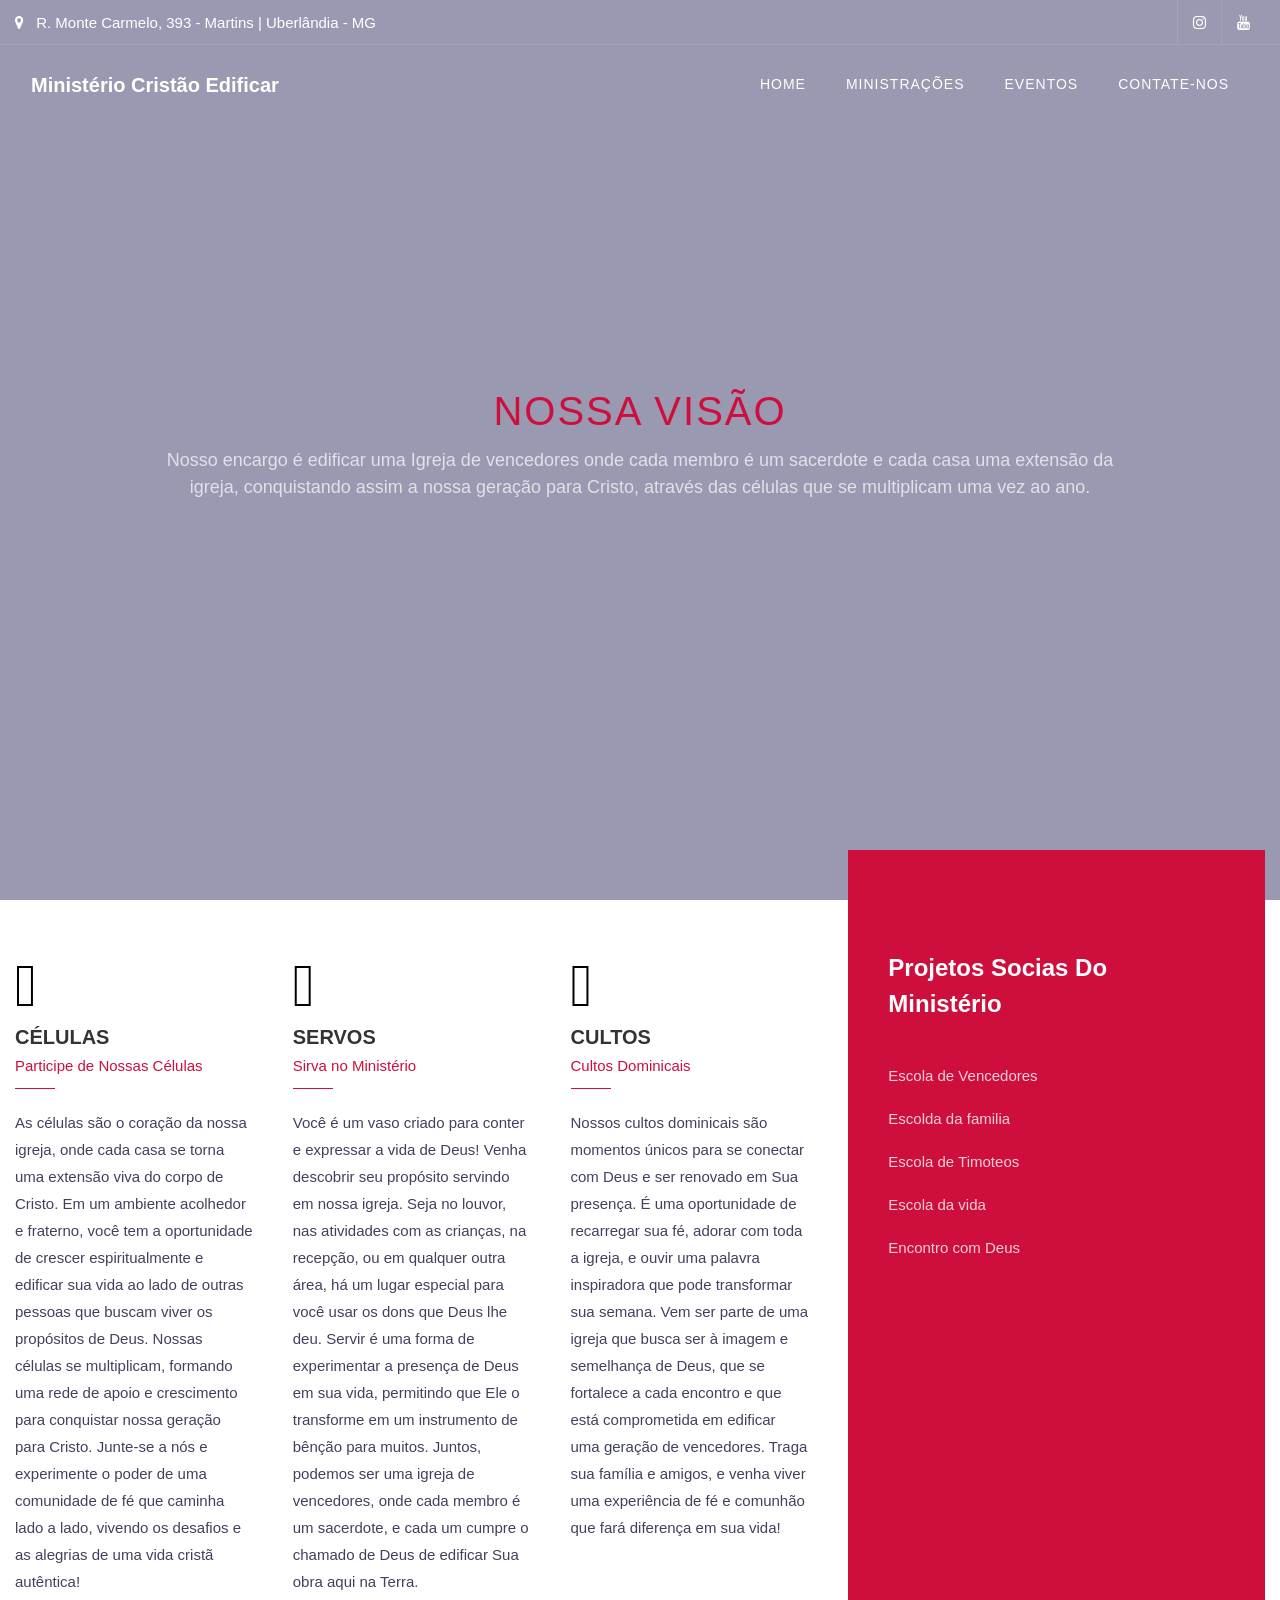
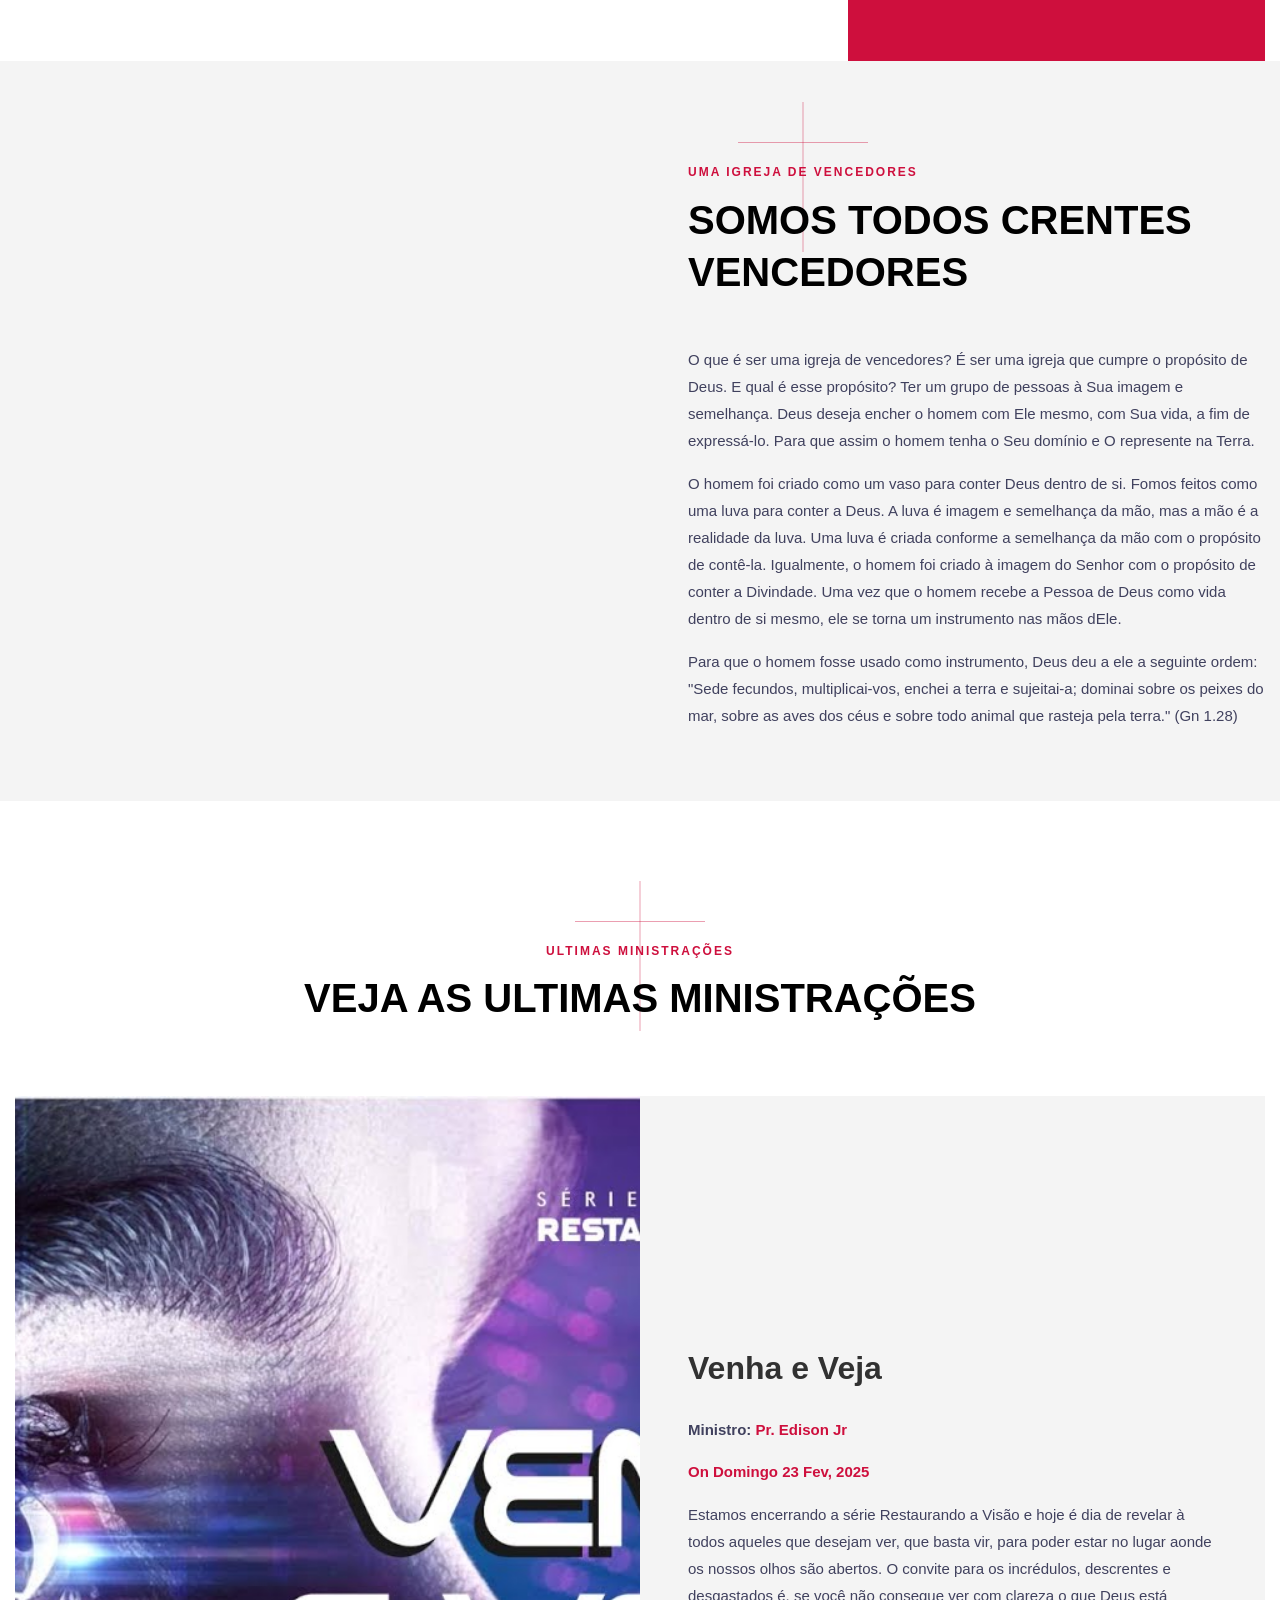
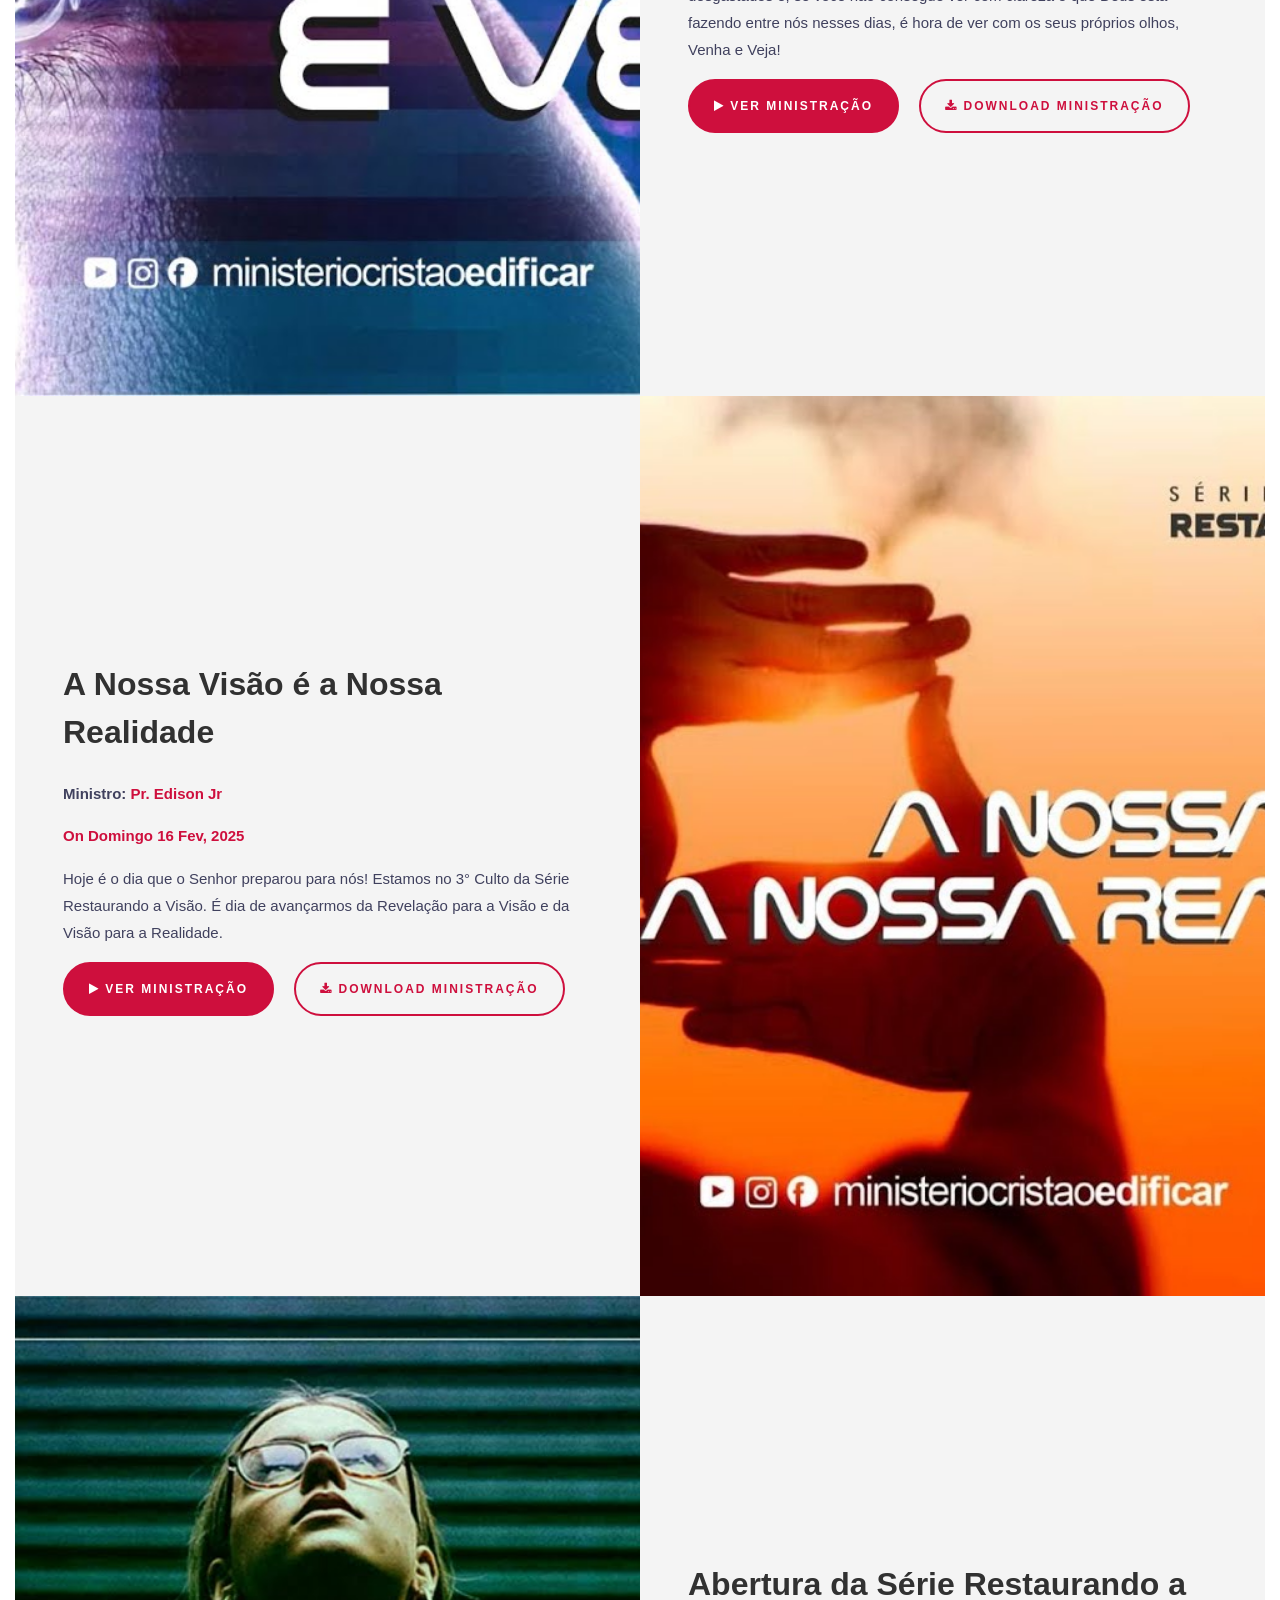
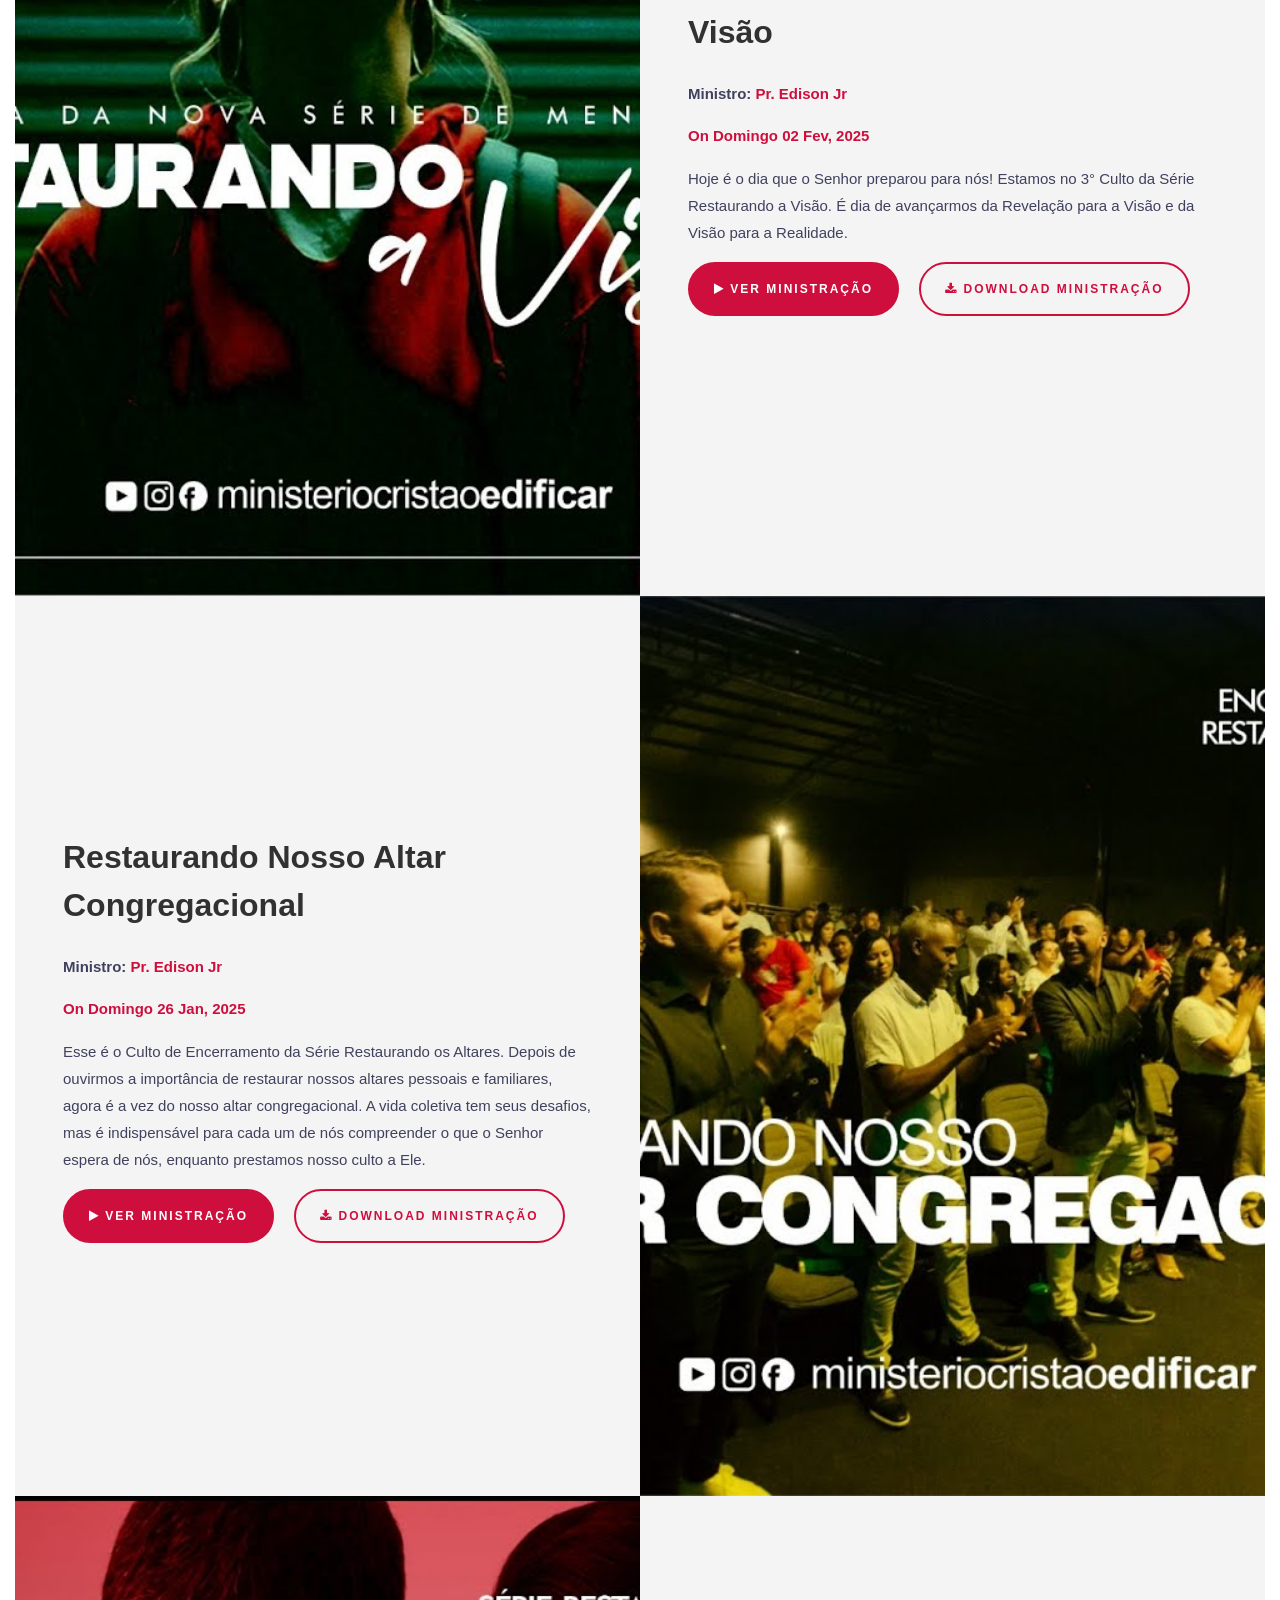
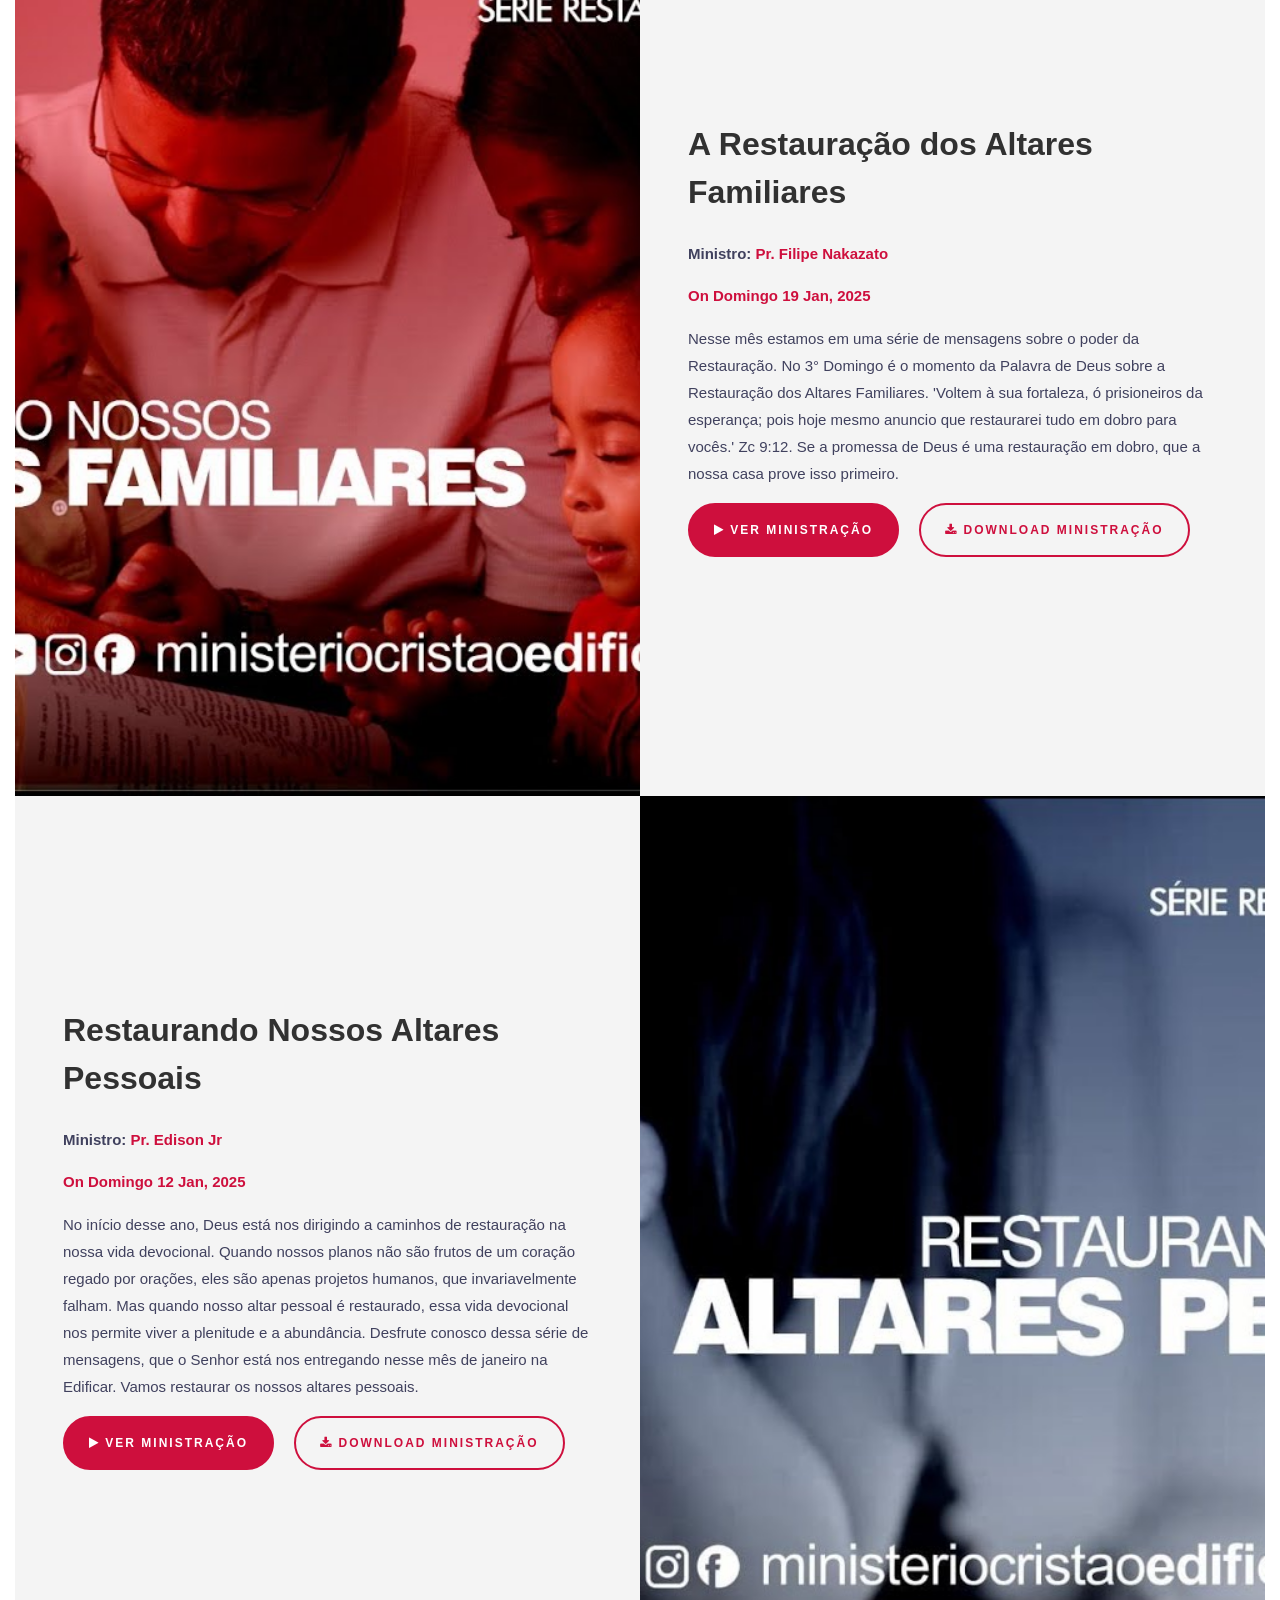
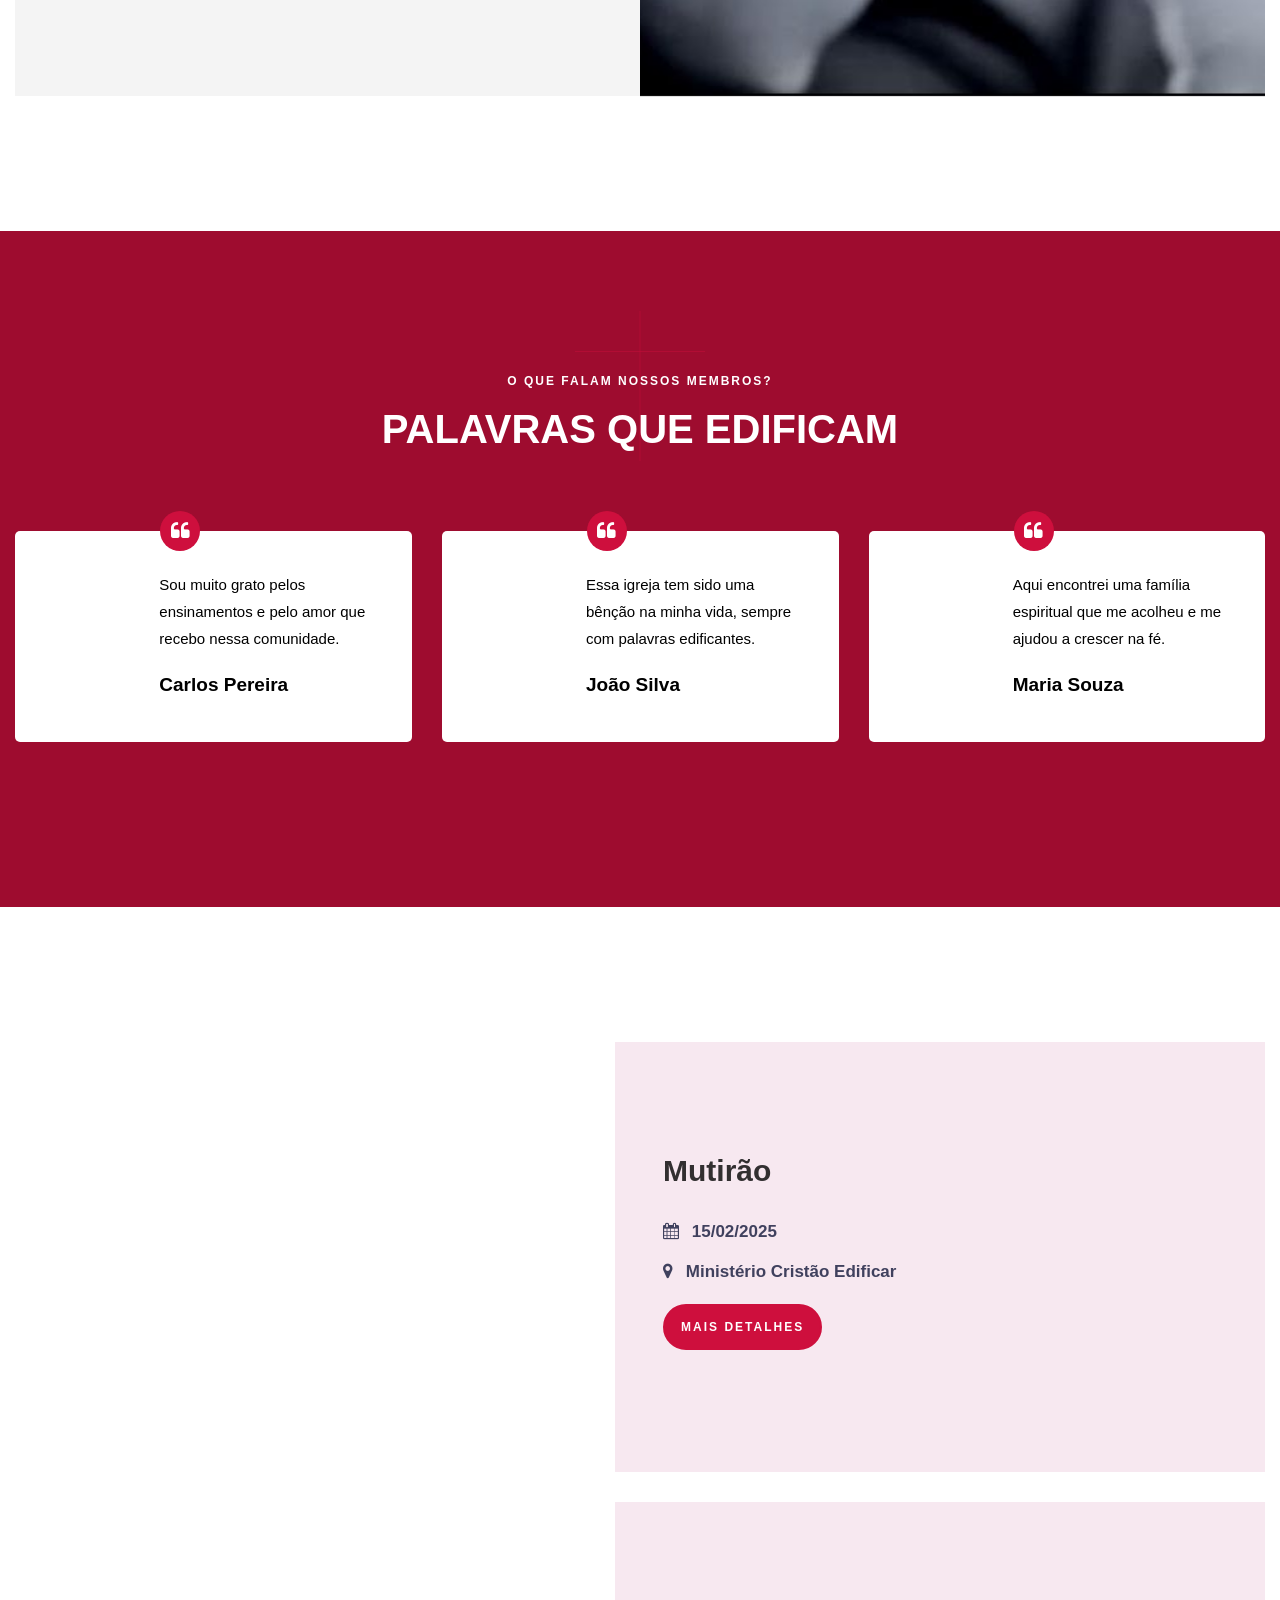
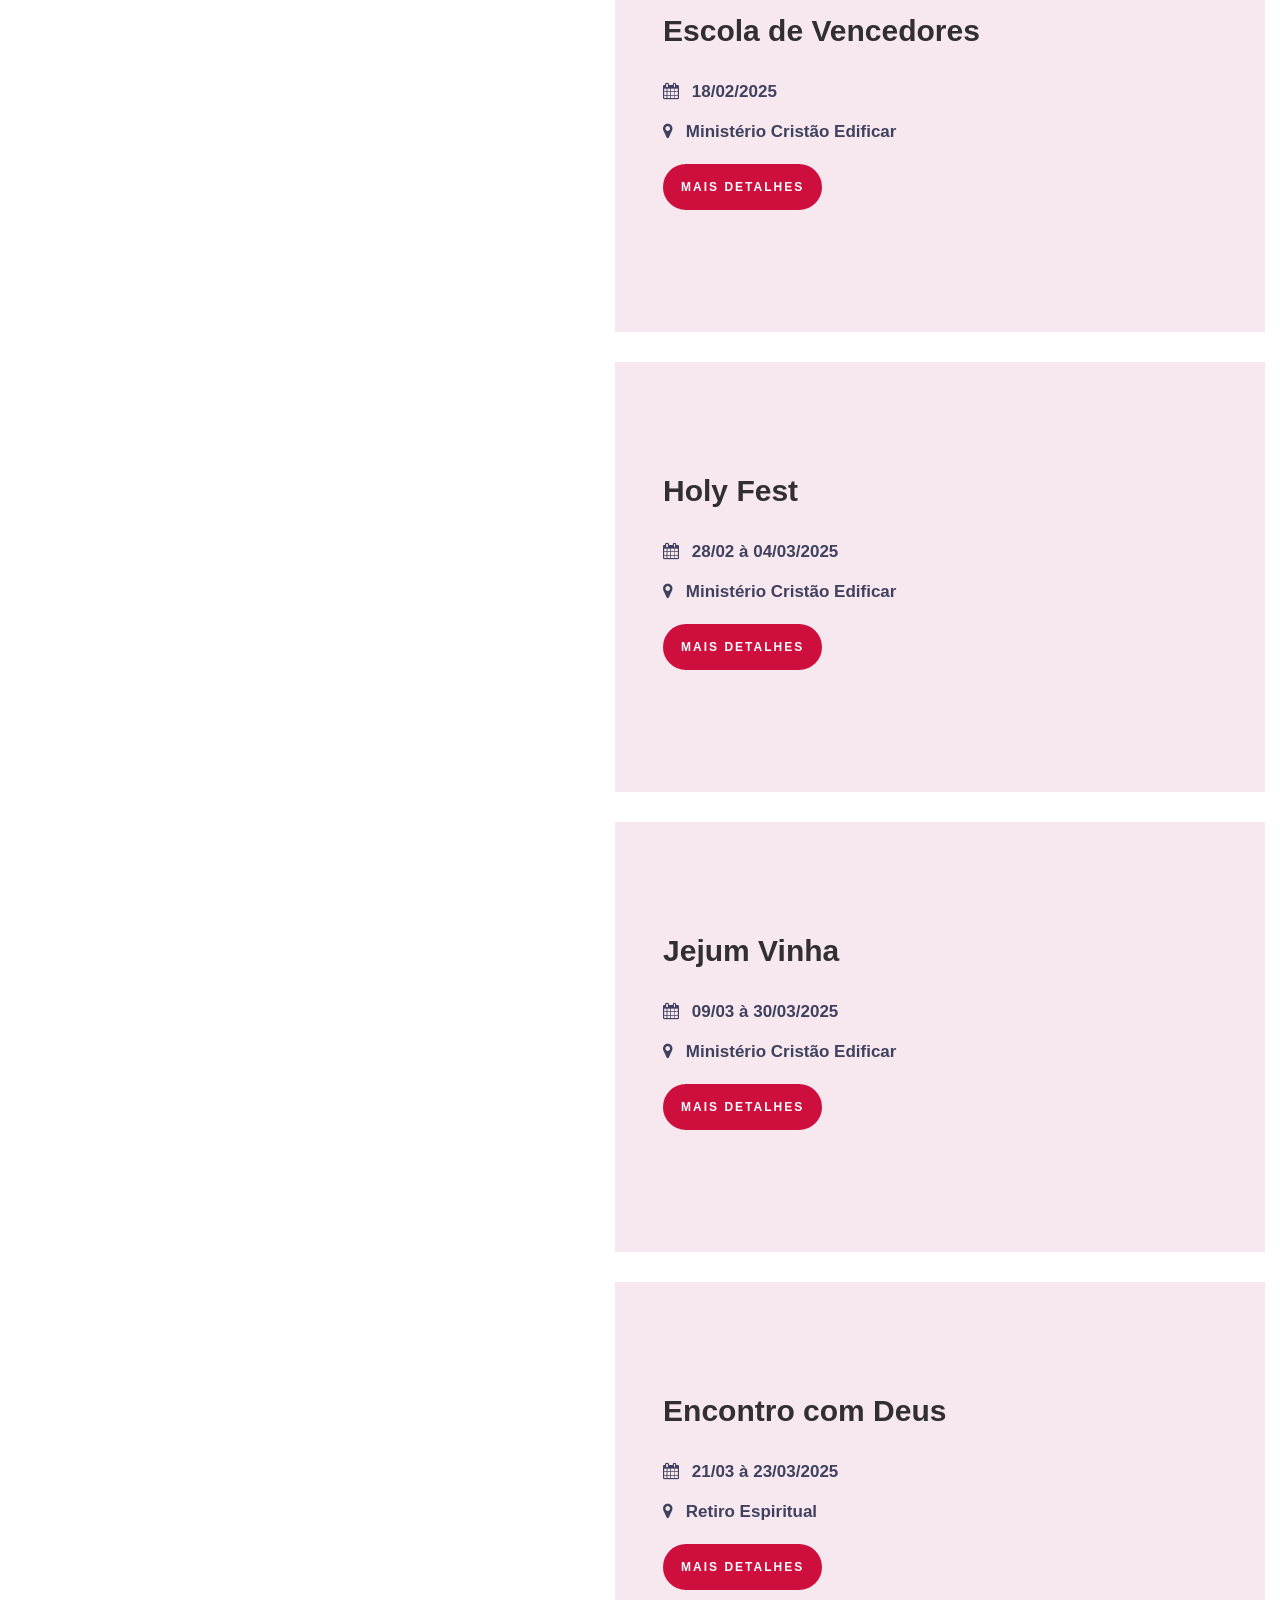
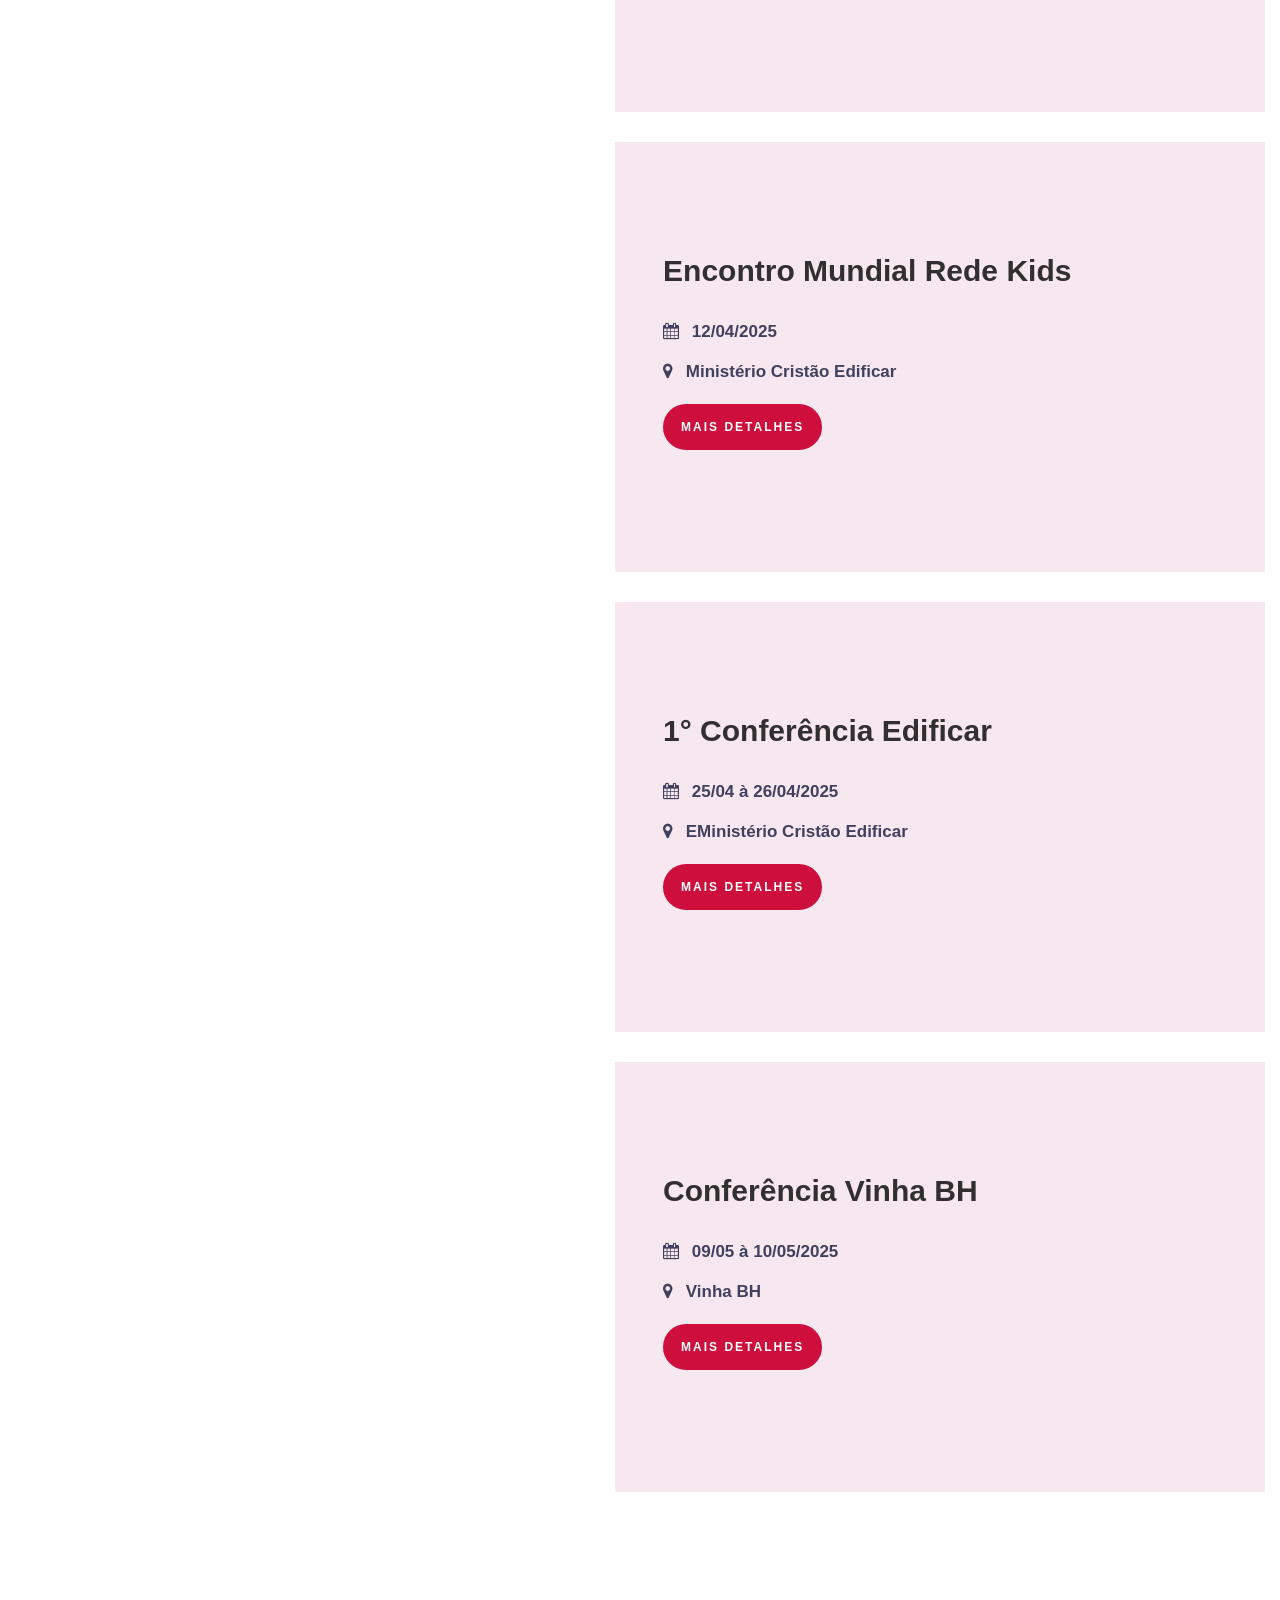
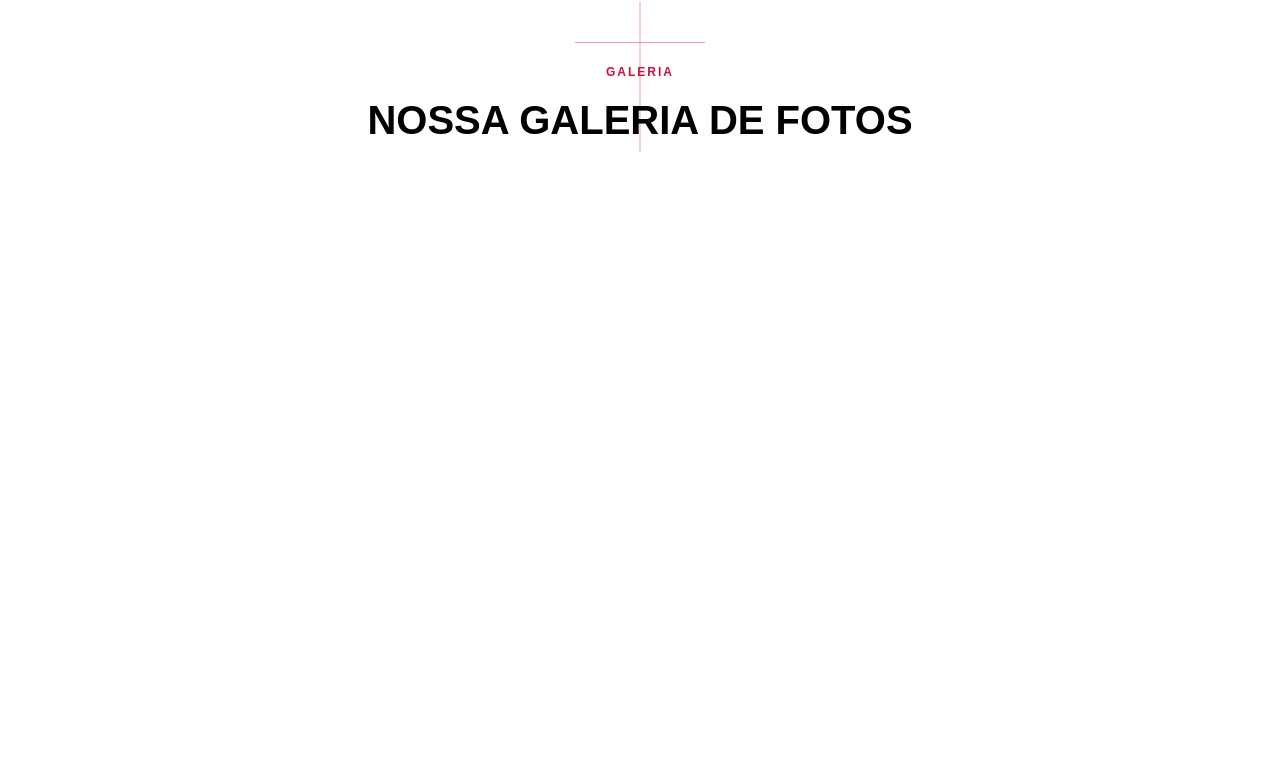
==== commit 8db53219: "Add files via upload" ====
--- a/index.html
+++ b/index.html
@@ -50,7 +50,7 @@
 			<div class="collapse navbar-collapse" id="ftco-nav">
 				<ul class="navbar-nav ml-auto">
 					<li class="nav-item"><a href="./index.html" class="nav-link">Home</a></li>
-					<li class="nav-item"><a href="./ministracoes.html" class="nav-link">Ministações</a></li>
+					<li class="nav-item"><a href="./ministracoes.html" class="nav-link">Ministrações</a></li>
 					<li class="nav-item"><a href="./eventos.html" class="nav-link">Eventos</a></li>
 					<li class="nav-item"><a href="./contato.html" class="nav-link">Contate-nos</a></li>
 				</ul>
@@ -264,7 +264,7 @@
 					<h2 class="footer-heading">Links</h2>
 					<ul class="list-unstyled">
 						<li><a href="./index.html" class="py-2 d-block">Home</a></li>
-						<li><a href="./ministracoes.html" class="py-2 d-block">Ministações</a></li>
+						<li><a href="./ministracoes.html" class="py-2 d-block">Ministrações</a></li>
 						<li><a href="./eventos.html" class="py-2 d-block">Eventos</a></li>
 						<li><a href="./contato.html" class="py-2 d-block">Contato</a></li>
 					</ul>
